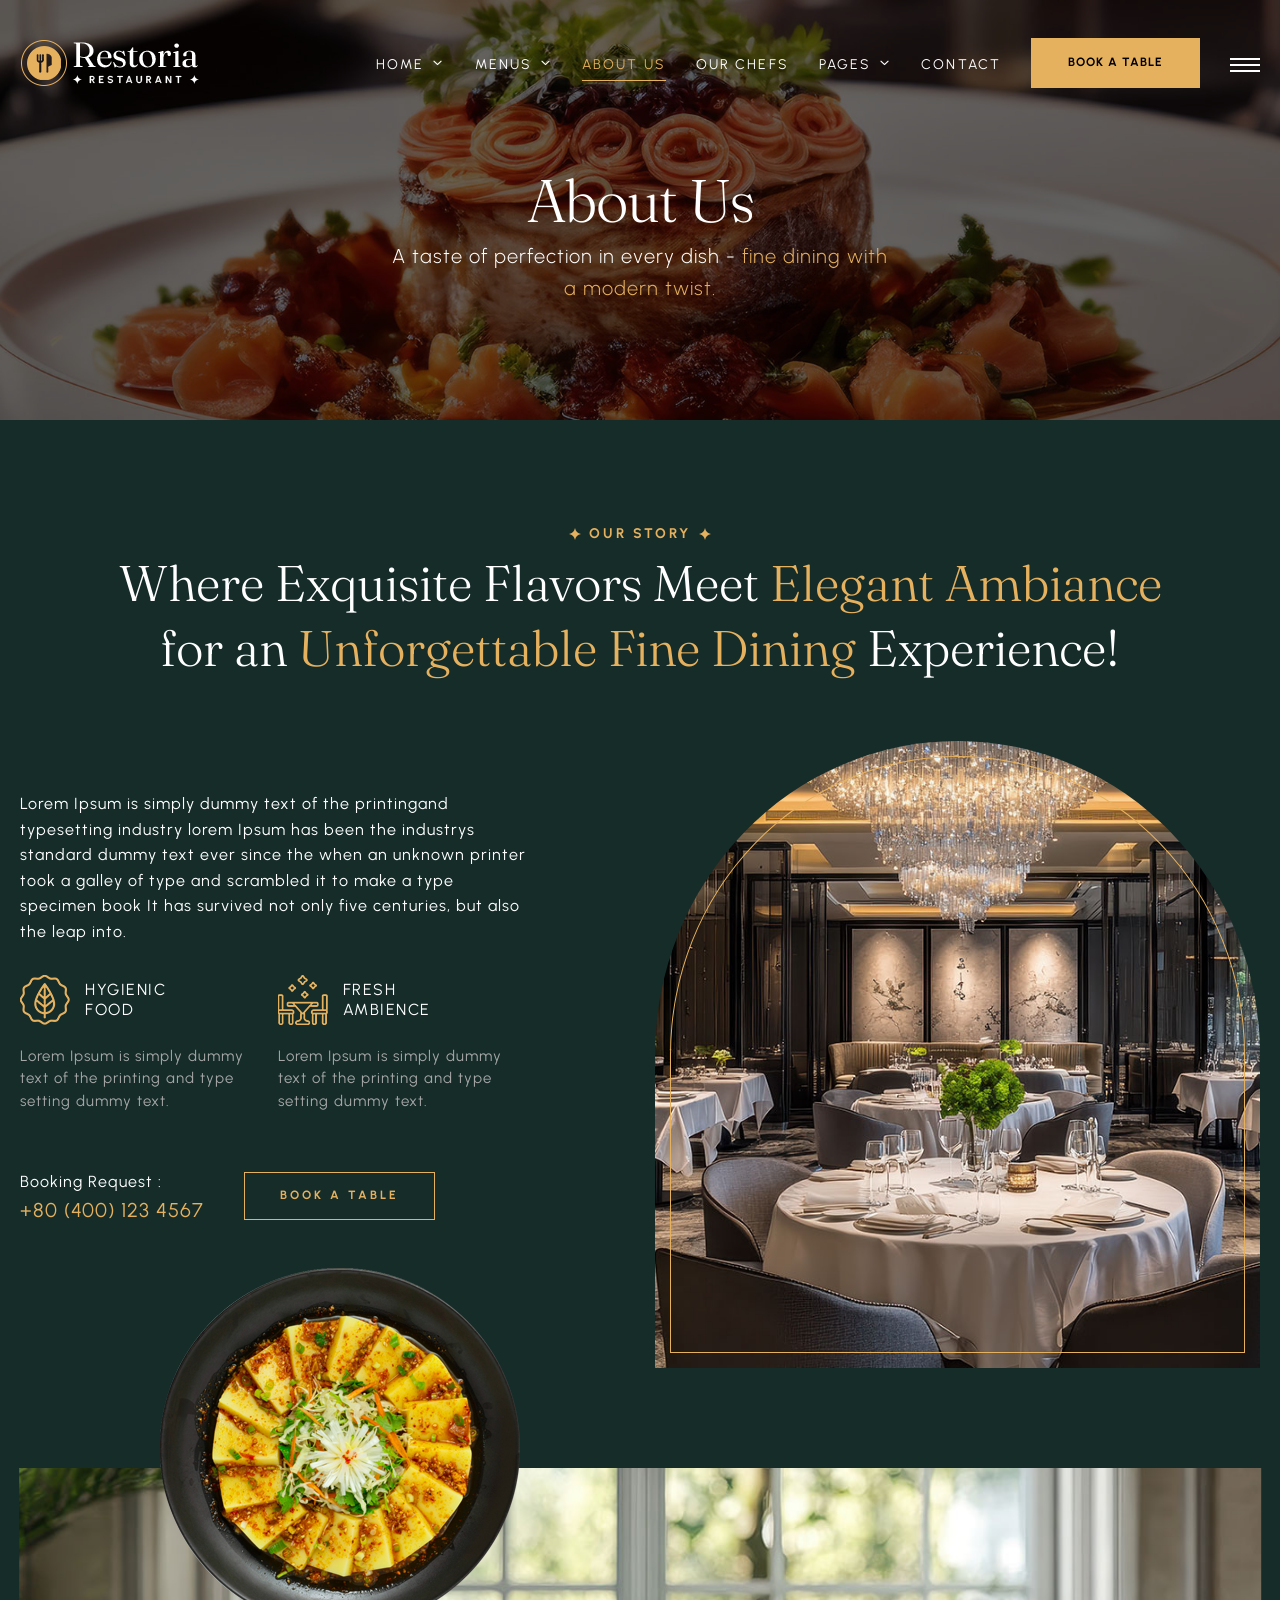
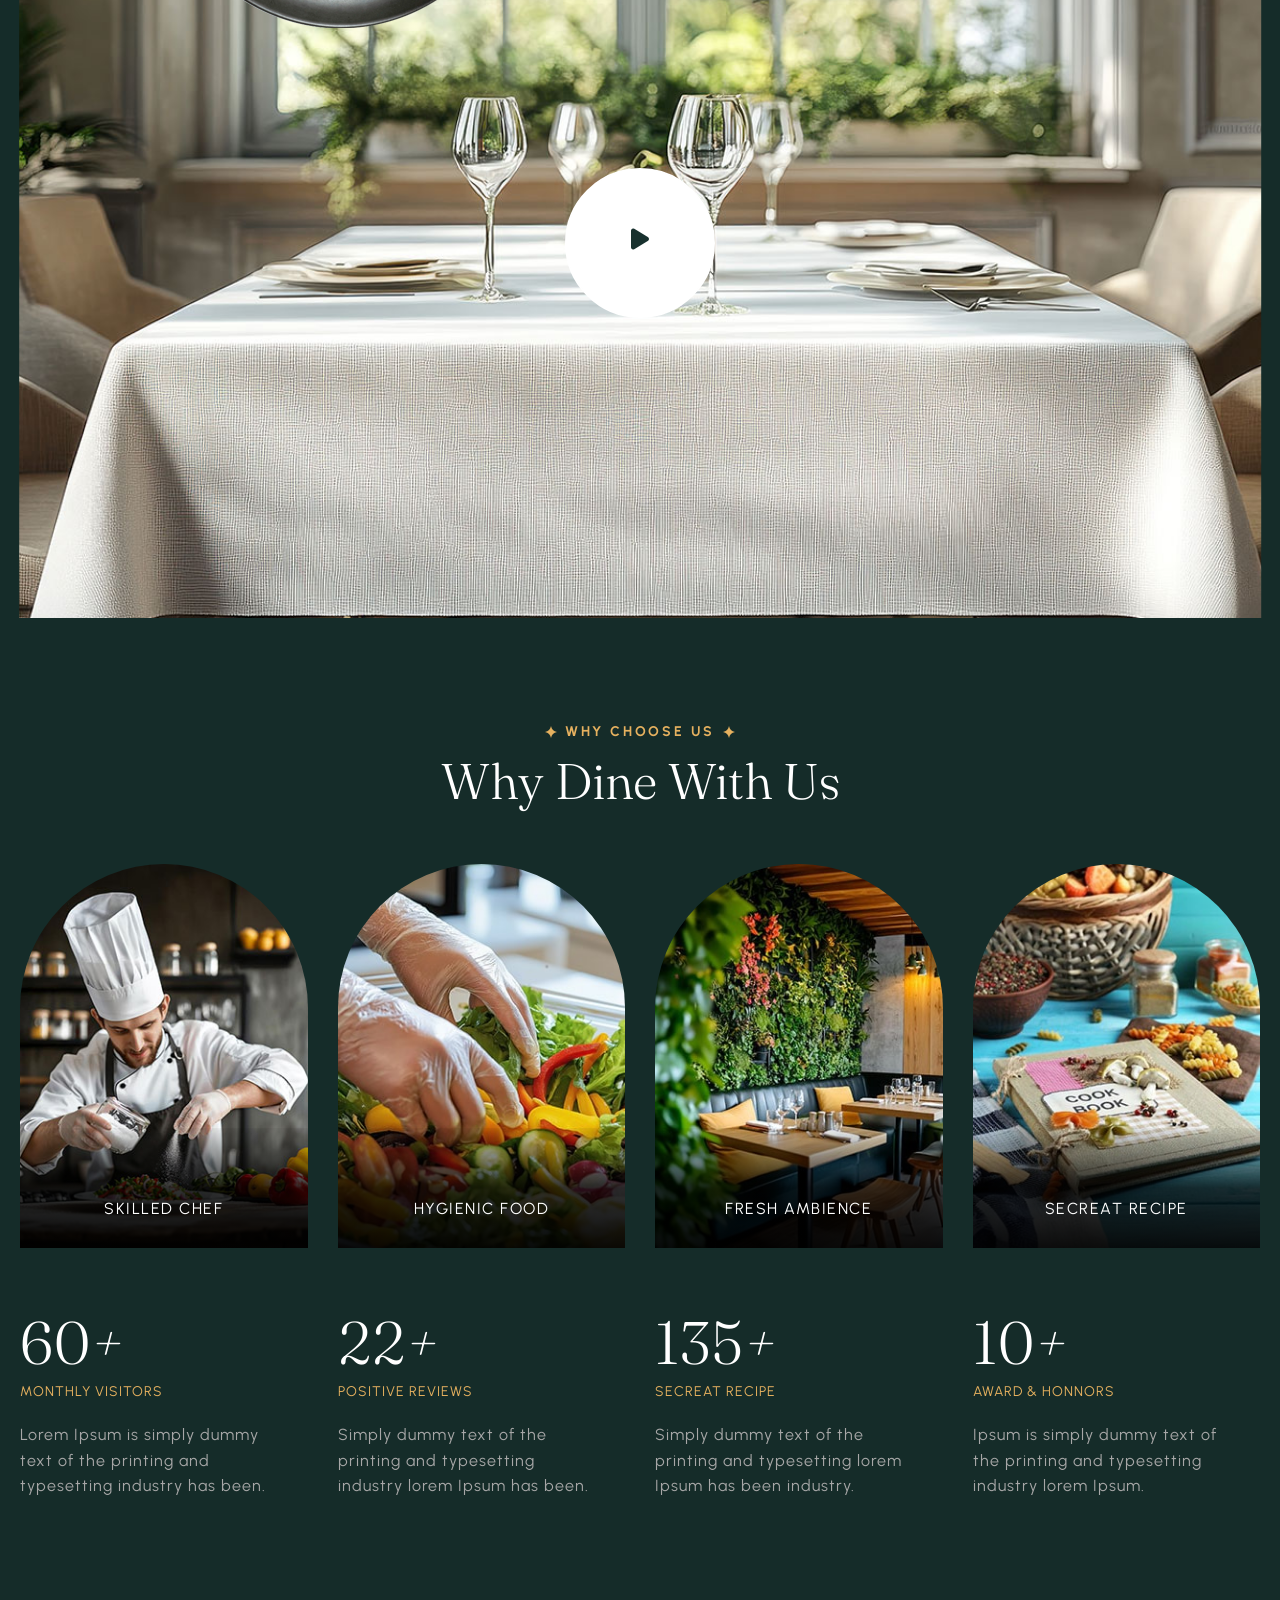
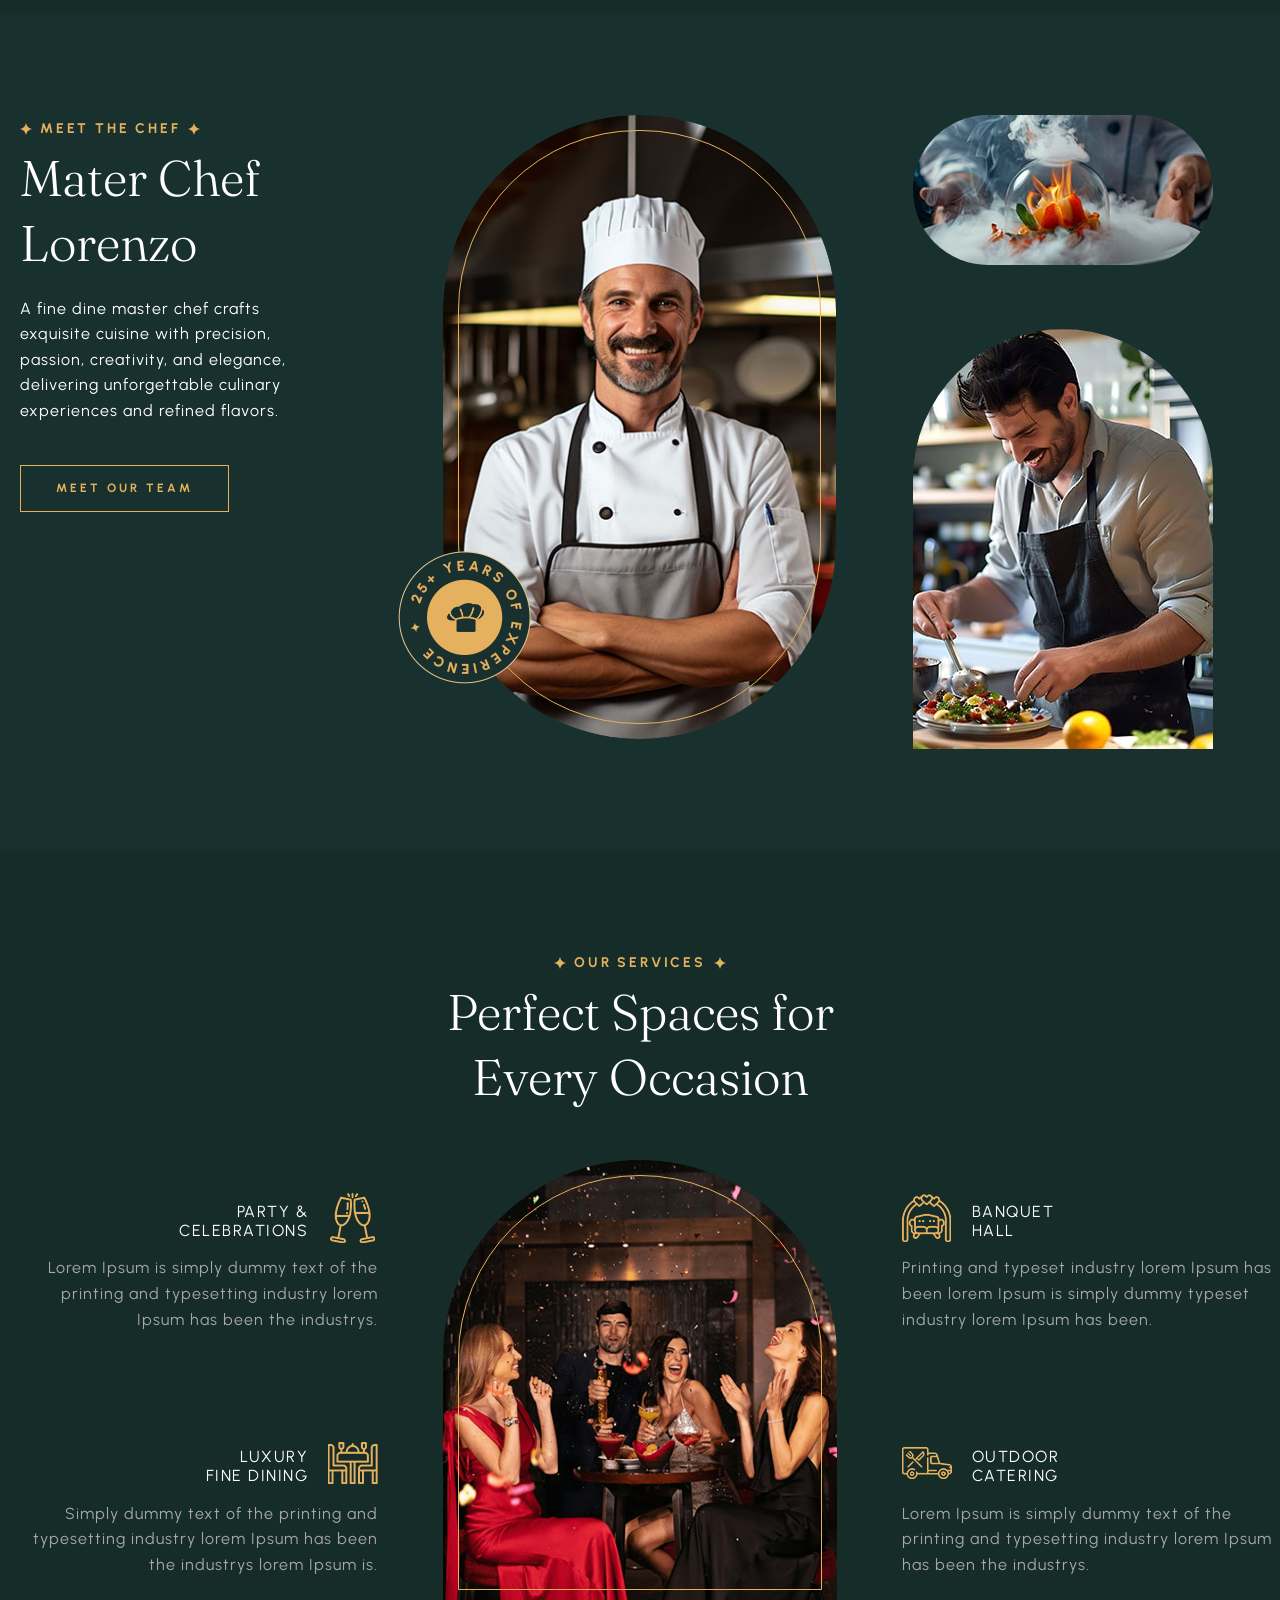
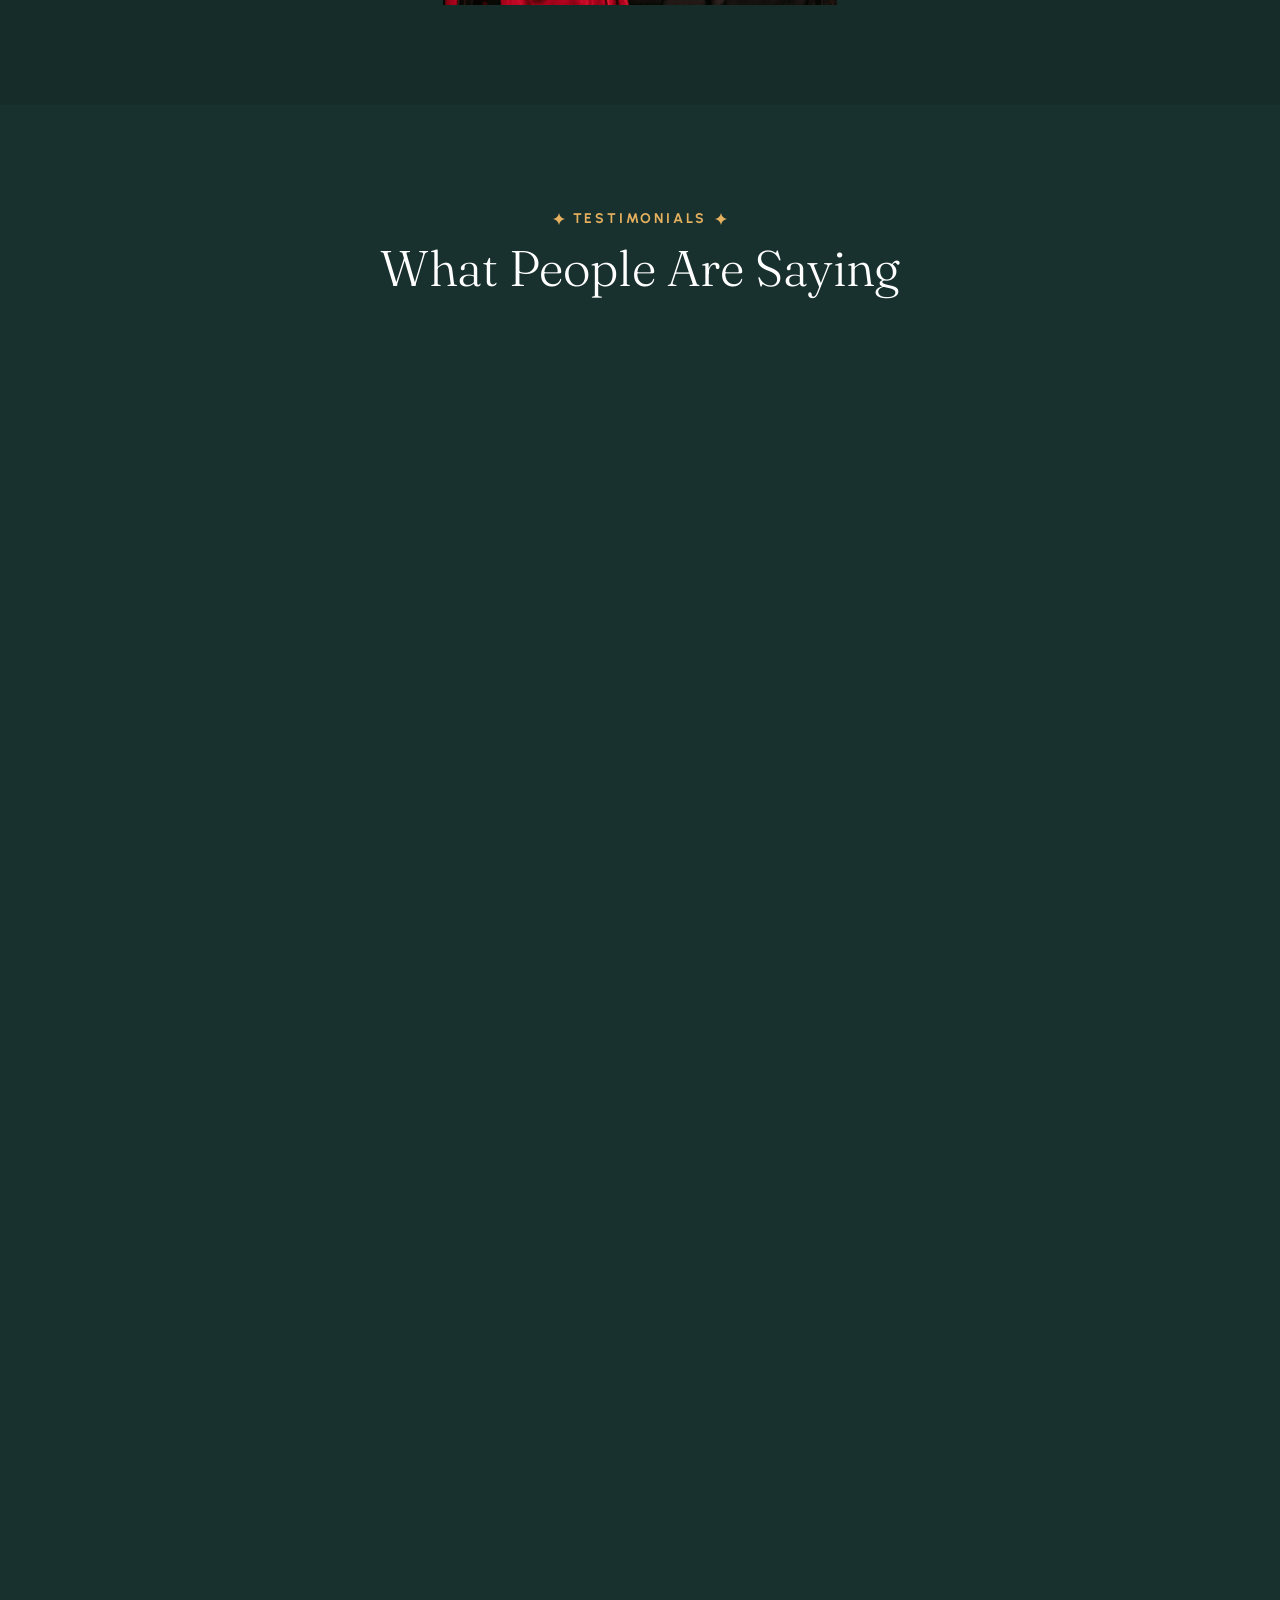
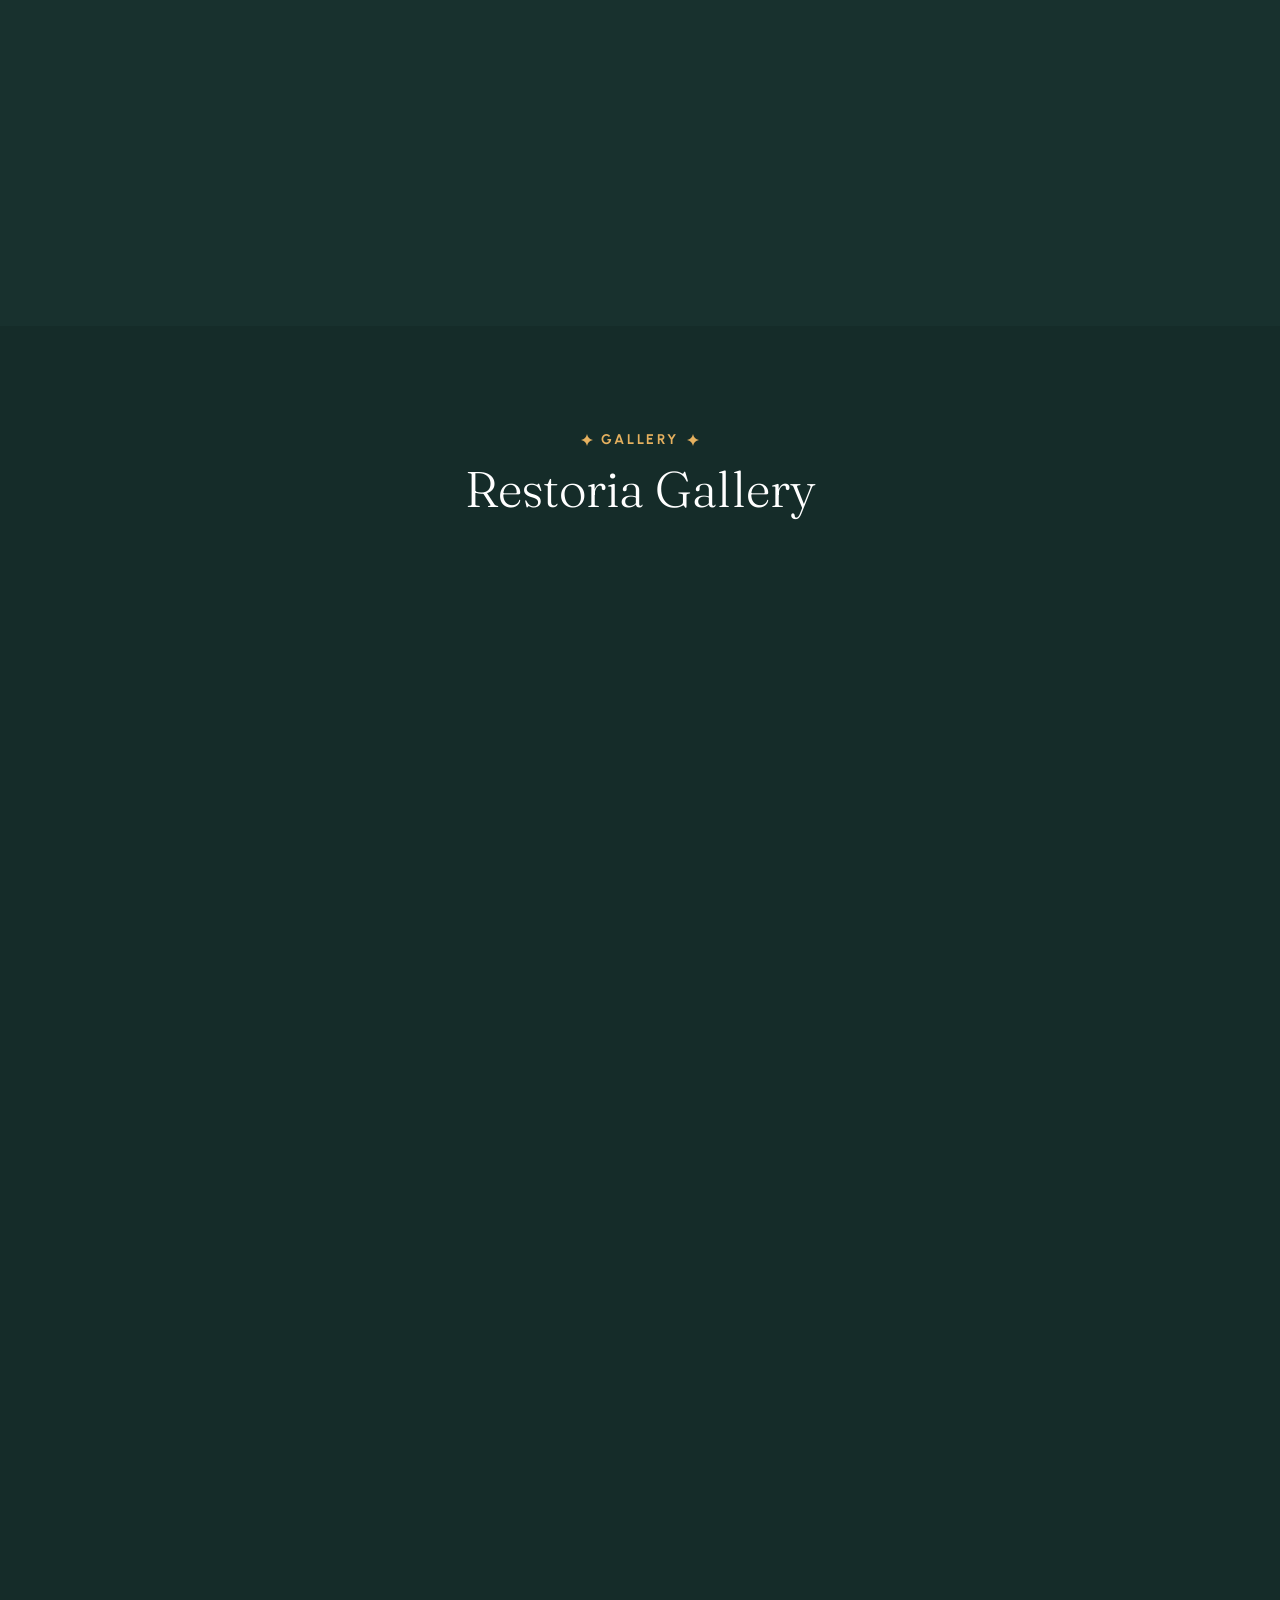
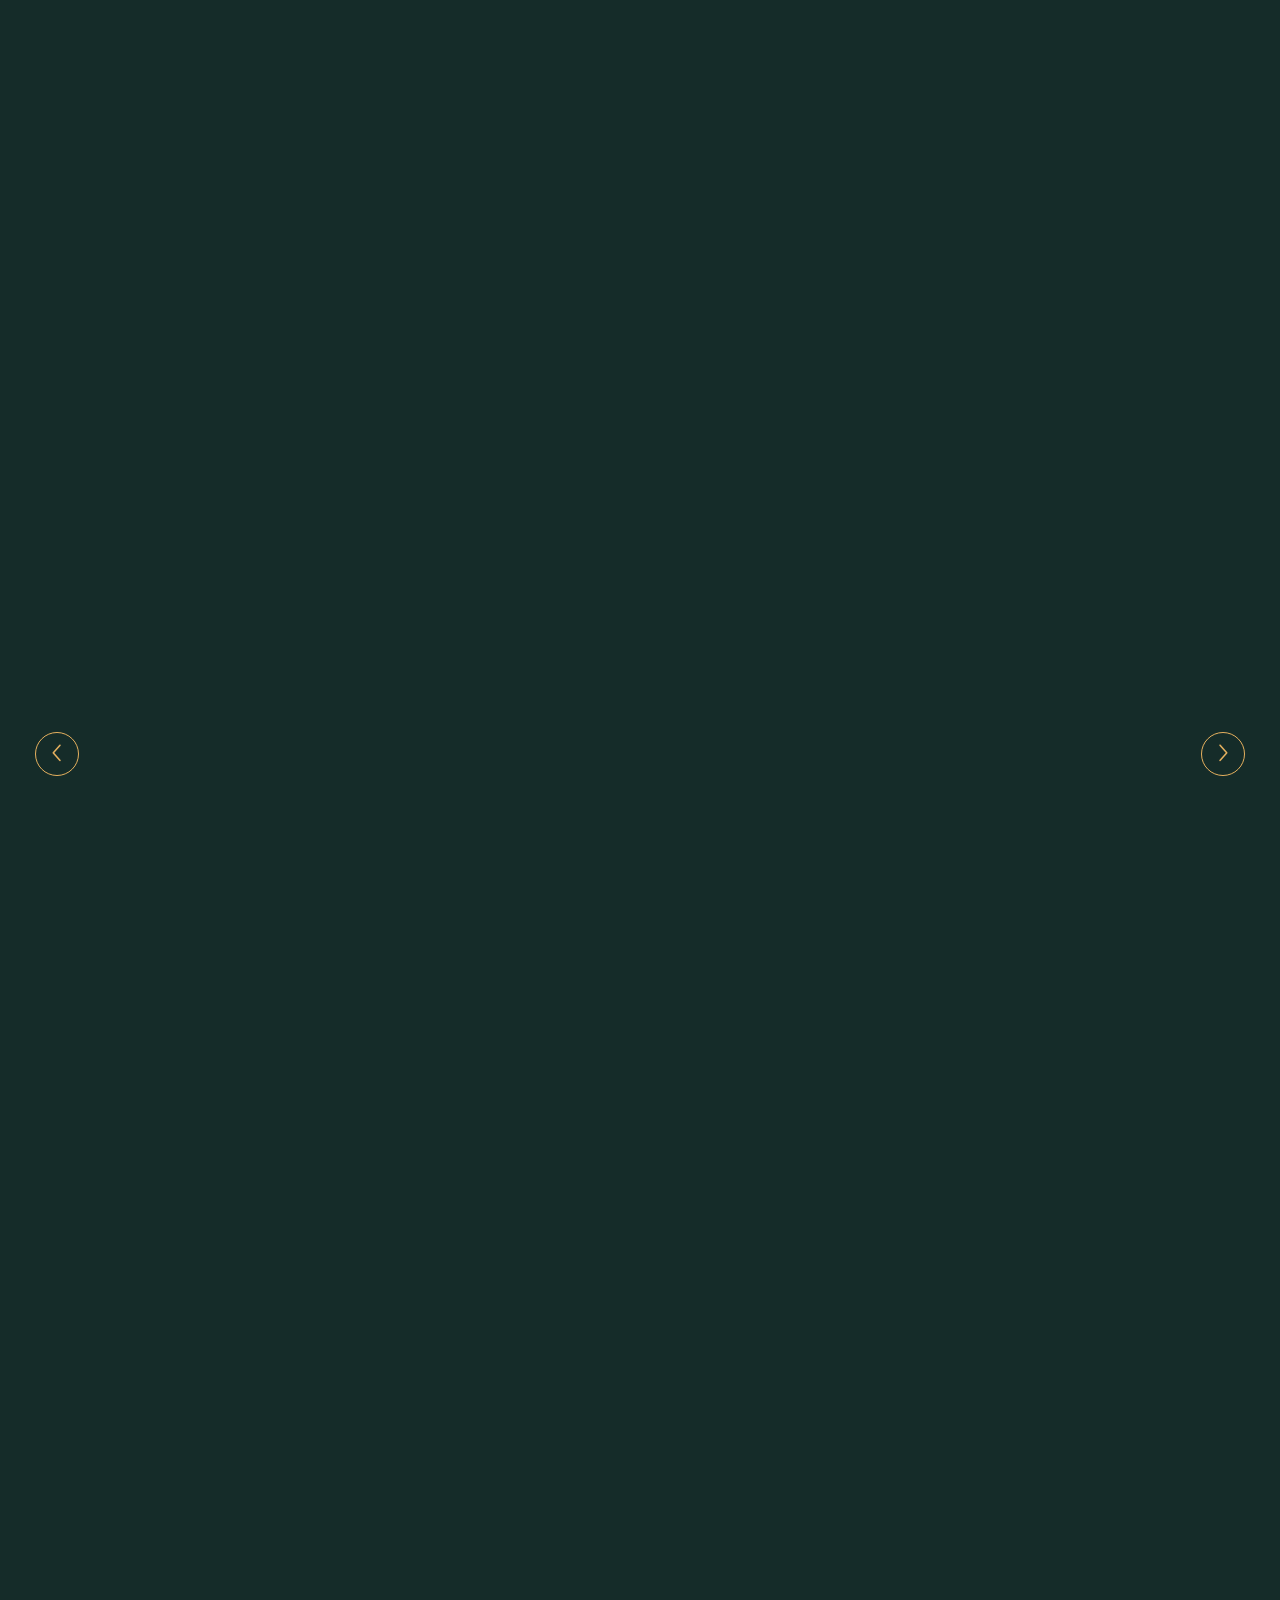
==== about.html @ 0bd716d6 "first commit" ====
<!DOCTYPE html>
<html lang="en">

<!-- Mirrored from https://kalanidhithemes.com/live-preview/landing-page/restoria/all-demo/Restoria-2-Standard-Hero/about.html by HTTrack Website Copier/3.x [XR&CO], Fri, 16 Oct 2026 18:44:13 GMT -->
<head>
<meta charset="utf-8">
<title>Restoria - Restaurants HTML Template - About Us</title>
<!-- Stylesheets -->
<link href="css/bootstrap.css" rel="stylesheet">
<link href="css/style.css" rel="stylesheet">
<link rel="shortcut icon" href="images/favicon.png" type="image/x-icon">
<link rel="icon" href="images/favicon.png" type="image/x-icon">
<!-- Responsive -->
<meta http-equiv="X-UA-Compatible" content="IE=edge">
<meta name="viewport" content="width=device-width, initial-scale=1.0, maximum-scale=1.0, user-scalable=0">
<link href="css/responsive.css" rel="stylesheet">
 

</head>

<body>
  <div class="page-wrapper"> 
  
    <!-- Preloader -->
    <div class="loader-wrap">
        <div class="preloader">
            <div class="preloader-close">x</div>
            <div id="handle-preloader" class="handle-preloader">
                <div class="animation-preloader">
                    <div class="spinner"></div>
                    <div class="txt-loading">
                        <span data-text-preloader="R" class="letters-loading">
                            R
                        </span>
                        <span data-text-preloader="E" class="letters-loading">
                            E
                        </span>
                        <span data-text-preloader="S" class="letters-loading">
                            S
                        </span>
                        <span data-text-preloader="T" class="letters-loading">
                            T
                        </span>
                        <span data-text-preloader="O" class="letters-loading">
                            O
                        </span>
                        <span data-text-preloader="R" class="letters-loading">
                            R
                        </span>
                        <span data-text-preloader="I" class="letters-loading">
                            I
                        </span>
                        <span data-text-preloader="A" class="letters-loading">
                            A
                        </span>
                    </div>
                </div>  
            </div>
        </div>
    </div>
    <!-- Preloader End -->

    <!-- Main Header-->
    <header class="main-header">
        <div class="header-top">
            <div class="auto-container">
                <div class="inner clearfix">
                    <div class="top-left clearfix">
                        <ul class="top-info clearfix">
                            <li><i class="icon far fa-map-marker-alt"></i> Restoria, Arrondissement, Paris 9578</li>
                            <li><i class="icon far fa-clock"></i> Daily : 8.00 am to 10.00 pm</li>
                        </ul>
                    </div>
                    <div class="top-right clearfix">
                        <ul class="top-info clearfix">
                            <li><a href="tel:+11234567890"><i class="icon far fa-phone"></i> +1 123 456 7890</a></li>
                            <li><a href="mailto:booking@restaurant.com"><i class="icon far fa-envelope"></i> booking@restaurant.com</a></li>
                        </ul>
                    </div>
                </div>
            </div>
        </div>
        <!-- Header Upper -->
        <div class="header-upper">        
            <div class="auto-container">
                <!-- Main Box -->
                <div class="main-box clearfix">
                    <!--Logo-->
                    <div class="logo-box">
                         <div class="logo"><a href="index.html" title="Restoria - Restaurants HTML Template"><img src="images/logo.png" alt="image" title="Restoria - Restaurants HTML Template"></a></div>
                    </div>

                    <div class="nav-box clearfix">
                        <!--Nav Outer-->
                        <div class="nav-outer clearfix">         
                            <nav class="main-menu">
                                <ul class="navigation clearfix">
                                    <li class="dropdown"><a href="#">Home</a>
                                        <ul>
                                            <li><a href="https://kalanidhithemes.com/live-preview/landing-page/restoria/all-demo/Restoria-1-Minimal-Hero/index.html">Home 1 - Minimal Hero</a></li>
                                            <li><a href="index.html">Home 2 - Standard Hero</a></li>
                                            <li><a href="https://kalanidhithemes.com/live-preview/landing-page/restoria/all-demo/Restoria-3-Video-Hero/index.html">Home 3 - Video Hero</a></li>
                                            <li><a href="https://kalanidhithemes.com/live-preview/landing-page/restoria/all-demo/Restoria-4-Category-Hero/index.html">Home 4 - Category Hero</a></li>
                                            <li><a href="https://kalanidhithemes.com/live-preview/landing-page/restoria/all-demo/Restoria-5-Rollingimages-Hero-Center-Header/index.html">Home 5 - Rolling Images</a></li>
                                        </ul>
                                    </li>
                                    <li class="dropdown has-mega-menu"><a href="menu-list-1.html">Menus</a>
                                        <ul>
                                            <li>
                                                <div class="mega-menu">
                                                    <div class="menu-inner">
                                                        <div class="auto-container">
                                                            <div class="row clearfix">
                                                                <div class="menu-block col-lg-3 col-md-6 col-sm-6">
                                                                    <div class="image"><a href="menu-list-1.html"><img src="images/resource/menu-1-thumb.jpg" alt="image"></a></div>
                                                                    <div class="title"><a href="menu-list-1.html">Menu list 1</a></div>
                                                                </div>
                                                                <div class="menu-block col-lg-3 col-md-6 col-sm-6">
                                                                    <div class="image"><a href="menu-list-2.html"><img src="images/resource/menu-2-thumb.jpg" alt="image"></a></div>
                                                                    <div class="title"><a href="menu-list-2.html">Menu list 2</a></div>
                                                                </div>
                                                                <div class="menu-block col-lg-3 col-md-6 col-sm-6">
                                                                    <div class="image"><a href="menu-list-3.html"><img src="images/resource/menu-3-thumb.jpg" alt="image"></a></div>
                                                                    <div class="title"><a href="menu-list-3.html">Menu list 3</a></div>
                                                                </div>
                                                                <div class="menu-block col-lg-3 col-md-6 col-sm-6">
                                                                    <div class="image"><a href="menu-list-4.html"><img src="images/resource/menu-4-thumb.jpg" alt="image"></a></div>
                                                                    <div class="title"><a href="menu-list-4.html">Menu list 4</a></div>
                                                                </div>
                                                            </div>
                                                        </div>
                                                    </div>
                                                </div>
                                            </li>
                                        </ul>
                                    </li>
                                    <li class="current"><a href="about.html">About Us</a></li>
                                    <li><a href="our-chef.html">Our chefs</a></li>
                                    <li class="dropdown"><a href="#">Pages</a>
                                        <ul>
                                            <li><a href="gallery-masonry.html">Photo Gallery</a></li>
                                            <li><a href="book-table.html">Reservation 1</a></li>
                                            <li><a href="book-table-option2.html">Reservation 2</a></li>
                                            <li><a href="testimonial.html">Testimonial</a></li>
                                            <li><a href="blog-list.html">Blog List</a></li>
                                            <li><a href="blog-single-post.html">Blog Single Post</a></li>
                                            <li><a href="#">Dropdown Menu 1</a></li>
                                            <li><a href="#">Dropdown Lorem 2</a></li>
                                            <li class="dropdown"><a href="#">Dropdown Menu 3</a>
                                                <ul>
                                                    <li><a href="#">Dropdown Menu level 2</a></li>
                                                    <li><a href="#">Dropdown Menu level 2</a></li>
                                                    <li><a href="#">Dropdown Menu Level 2</a></li>
                                                </ul>
                                            </li>
                                            
                                        </ul>
                                    </li>
                                    <li><a href="contact-us.html">Contact</a></li>
                                </ul>
                            </nav>
                            <!-- Main Menu End-->
                        </div>
                        <!--Nav Outer End-->

                        <div class="links-box clearfix">
                            <div class="link link-btn">
                                <a href="book-table.html" class="theme-btn btn-style-one clearfix">
                                    <span class="btn-wrap">
                                        <span class="text-one">Book a table</span>
                                        <span class="text-two">Book a table</span>
                                    </span>
                                </a>
                            </div>
                            <div class="link info-toggler">
                                <button class="info-btn">
                                    <span class="hamburger">
                                        <span class="top-bun"></span>
                                        <span class="meat"></span>
                                        <span class="bottom-bun"></span>
                                    </span>
                                </button>
                            </div>
                        </div>

                        <!-- Hidden Nav Toggler -->
                        <div class="nav-toggler">
                            <button class="hidden-bar-opener">
                                <span class="hamburger">
                                    <span class="top-bun"></span>
                                    <span class="meat"></span>
                                    <span class="bottom-bun"></span>
                                </span>
                            </button>
                        </div>

                    </div>

                </div>
            </div>
        </div>
    </header>
    <!--End Main Header -->

    
    <!--Menu Backdrop-->
    <div class="menu-backdrop"></div>

    <!-- Hidden Navigation Bar -->
    <section class="hidden-bar">
        <!-- Hidden Bar Wrapper -->
        <div class="inner-box">
            <div class="cross-icon hidden-bar-closer"><span class="far fa-close"></span></div>
            <div class="logo-box"><a href="index.html" title="Restoria - Restaurants HTML Template"><img src="images/resource/sidebar-logo.png" alt="image" title="Restoria - Restaurants HTML Template"></a></div>
            
            <!-- .Side-menu -->
            <div class="side-menu">
                 <ul class="navigation clearfix">
                    <li class="dropdown"><a href="#">Home</a>
                        <ul>
                            <li><a href="https://kalanidhithemes.com/live-preview/landing-page/restoria/all-demo/Restoria-1-Minimal-Hero/index.html">Home 1 - Minimal Hero</a></li>
                            <li><a href="index.html">Home 2 - Standard Hero</a></li>
                            <li><a href="https://kalanidhithemes.com/live-preview/landing-page/restoria/all-demo/Restoria-3-Video-Hero/index.html">Home 3 - Video Hero</a></li>
                            <li><a href="https://kalanidhithemes.com/live-preview/landing-page/restoria/all-demo/Restoria-4-Category-Hero/index.html">Home 4 - Category Hero</a></li>
                            <li><a href="https://kalanidhithemes.com/live-preview/landing-page/restoria/all-demo/Restoria-5-Rollingimages-Hero-Center-Header/index.html">Home 5 - Rolling Images</a></li>
                        </ul>
                    </li>
                    <li class="dropdown"><a href="menu-list-1.html">Menus</a>
                        <ul>
                            <li><a href="menu-list-1.html">Menu List 1</a></li>
                            <li><a href="menu-list-2.html">Menu List 2</a></li>
                            <li><a href="menu-list-3.html">Menu List 3</a></li>
                            <li><a href="menu-list-4.html">Menu List 4</a></li>
                        </ul>
                    </li>
                    <li class="current"><a href="about.html">About Us</a></li>
                    <li><a href="our-chef.html">Our chefs</a></li>
                    <li class="dropdown"><a href="#">Pages</a>
                        <ul>
                            <li><a href="gallery-masonry.html">Photo Gallery</a></li>
                            <li><a href="book-table.html">Reservation 1</a></li>
                            <li><a href="book-table-option2.html">Reservation 2</a></li>
                            <li><a href="testimonial.html">Testimonial</a></li>
                            <li><a href="blog-list.html">Blog List</a></li>
                            <li><a href="blog-single-post.html">Blog Single Post</a></li>
                            <li><a href="#">Dropdown Menu 1</a></li>
                            <li><a href="#">Dropdown Lorem 2</a></li>
                            <li class="dropdown"><a href="#">Dropdown Menu 3</a>
                                <ul>
                                    <li><a href="#">Dropdown Menu level 2</a></li>
                                    <li><a href="#">Dropdown Menu level 2</a></li>
                                    <li><a href="#">Dropdown Menu Level 2</a></li>
                                </ul>
                            </li>
                        </ul>
                    </li>
                    <li><a href="contact-us.html">Contact</a></li>
                </ul>
            </div><!-- /.Side-menu -->
        
        </div><!-- / Hidden Bar Wrapper -->
    </section>
    <!-- / Hidden Bar -->

    <!--Info Back Drop-->
    <div class="info-back-drop"></div>
    
    <!-- Hidden Bar -->
    <section class="info-bar">
        <div class="inner-box">
            <div class="cross-icon"><span class="far fa-close"></span></div>
            <div class="image-box"><img src="images/resource/sidebar-image.jpg" alt="image" title=""></div>
            <div class="logo-box"><a href="index.html" title="Restoria - Restaurants HTML Template"><img src="images/resource/sidebar-logo.png" alt="image" title="Restoria - Restaurants HTML Template"></a></div>

            <h5>Visit Us</h5>
            <ul class="info">
                <li>Restoria, Arrondissement, <br> Paris 9578</li>
                <li> <span class="ib-ttl"> Lunch Time </span>- 10.00 am – 3:30 pm </li>
                <li><span class="ib-ttl"> Dinner Time</span> - 08.00 pm – 10:30 pm</li>
                <li><a href="mailto:booking@domainame.com">booking@domainame.com</a></li>
            </ul>
            <div class="booking-info">
                <div class="bk-no"><a href="tel:+88-123-123456">Booking: +88-123-123456</a></div>
            </div>
        </div>
    </section>
    <!--End Hidden Bar -->

    <!-- Inner Banner Section -->
    <section class="inner-banner">
        <div class="image-layer" style="background-image: url(images/background/banner-image-1.jpg);"></div>
        <div class="auto-container">
            <div class="inner">
                <h1>About Us</h1>
                <div class="sub_text"> <p> A taste of perfection in every dish - <span class="primary-color"> fine dining with a modern twist.</span></p> </div>
            </div>
        </div>
    </section>
    <!--End Banner Section -->


    <!--Story Section-->
    <section class="story-section section-kt">
        <div class="auto-container">
            <div class="title-box centered">
                <div class="subtitle"><span>our story</span></div>

                <h2>Where Exquisite Flavors Meet <span class="theme_color">Elegant Ambiance</span> for an <span class="theme_color">Unforgettable Fine Dining </span> Experience!</h2>
            </div>
            <div class="row clearfix">
                <!--Col-->
                <div class="text-col col-xl-6 col-lg-6 col-md-12 col-sm-12">
                    <div class="inner wow fadeInLeft" data-wow-duration="1500ms" data-wow-delay="0ms">

                        <div class="text"> Lorem Ipsum is simply dummy text of the printingand typesetting industry lorem Ipsum has been the industrys standard dummy text ever since the when an unknown printer took a galley of type and scrambled it to make a type specimen book It has survived not only five centuries, but also the leap into.</div>

                        <div class="feature-info">

                            <div class="feature-info-box">
                                <div class="feature-title">
                                    <img src="images/resource/hygienic.png" alt="image">
                                    <h6>Hygienic <br> Food </h6>
                                </div>
                                <div class="infotext"> Lorem Ipsum is simply dummy text of the printing and type setting dummy text.</div>
                            </div>

                            <div class="feature-info-box">
                                <div class="feature-title">
                                    <img src="images/resource/ambiance.png" alt="image">
                                    <h6>fresh <br> Ambience </h6>
                                </div>
                                <div class="infotext"> Lorem Ipsum is simply dummy text of the printing and type setting dummy text.</div>
                            </div>

                        </div>

                        <div class="booking-info">
                            <div class="bk-title">Booking Request : <br>
                            <a class="bk-no" href="tel:+80-400-123456">+80 (400) 123 4567</a></div>
                            
                            <div class="link-box">
                                <a href="about.html" class="theme-btn btn-style-two clearfix">
                                    <span class="btn-wrap">
                                        <span class="text-one">book a table</span>
                                        <span class="text-two">book a table</span>
                                    </span>
                                </a>
                            </div>
                            
                        </div>
                    </div>
                </div>
                <!--Col-->
                <div class="image-col col-xl-6 col-lg-6 col-md-12 col-sm-12">
                    <div class="inner wow fadeInRight" data-wow-duration="1500ms" data-wow-delay="0ms">
                        <div class="images parallax-scene-1">
                            <div class="image" data-depth="0.15"><img src="images/resource/image-1.jpg" alt="image"></div>
                        </div>
                    </div>
                </div>

            </div>
        </div>
    </section>


    <!--Intro Section-->
    <section class="intro-section ">
        <div class="intro-anim-image"><img src="images/resource/abt_dish.png" alt="image"></div>
        <div class="image-layer" style="background-image: url(images/background/video_bg.jpg);"></div>
        <div class="auto-container">
            <div class="content-box">
                <div class="play-btn"><a href="https://www.youtube.com/watch?v=dZ9O_l1dIzs" class="lightbox-image theme-btn"><span class="icon fa-sharp-duotone fa-solid fa-play"><i class="ripple"></i></span></a></div>
            </div>
        </div>
    </section>

    <!--Why Us Section-->
    <section class="why-us-two section-kt">
        <div class="auto-container">
            <div class="title-box centered">
                <div class="subtitle"><span>why choose us</span></div>
                <h2>Why Dine With Us</h2>
            </div>
            <div class="row clearfix">
                <!--Block-->
                <div class="why-block-two col-xl-3 col-lg-3 col-md-6 col-sm-6 col-xs-12">
                    <div class="inner-box wow fadeInUp" data-wow-duration="1500ms" data-wow-delay="0ms">
                        <div class="image-box"><img src="images/resource/why1.jpg" alt=""></div>
                        <div class="over-box">
                            <h6>skilled chef</h6>
                        </div>
                    </div>
                </div>

                <!--Block-->
                <div class="why-block-two col-xl-3 col-lg-3 col-md-6 col-sm-6 col-xs-12">
                    <div class="inner-box wow fadeInUp" data-wow-duration="1500ms" data-wow-delay="300ms">
                        <div class="image-box"><img src="images/resource/why2.jpg" alt=""></div>
                        <div class="over-box">
                            <h6>hygienic food</h6>
                        </div>
                    </div>
                </div>

                <!--Block-->
                <div class="why-block-two col-xl-3 col-lg-3 col-md-6 col-sm-6 col-xs-12">
                    <div class="inner-box wow fadeInUp" data-wow-duration="1500ms" data-wow-delay="600ms">
                        <div class="image-box"><img src="images/resource/why3.jpg" alt=""></div>
                        <div class="over-box">
                            <h6>Fresh ambience</h6>
                        </div>
                    </div>
                </div>

                <!--Block-->
                <div class="why-block-two col-xl-3 col-lg-3 col-md-6 col-sm-6 col-xs-12">
                    <div class="inner-box wow fadeInUp" data-wow-duration="1500ms" data-wow-delay="900ms">
                        <div class="image-box"><img src="images/resource/why4.jpg" alt=""></div>
                        <div class="over-box">
                            <h6>secreat recipe</h6>
                        </div>
                    </div>
                </div>

            </div>

            <div class="fact-counter">
                <div class="row clearfix">
                    <div class="fact-block col-lg-3 col-md-6 col-sm-6 col-xs-12">
                        <div class="inner clearfix">
                            <div class="fact-count"><div class="count-box"><span class="count-text" data-stop="60" data-speed="2000">0</span><i>+</i></div></div>
                            <div class="fact-title">monthly visitors</div>
                            <p> Lorem Ipsum is simply dummy text of the printing and typesetting industry has been. </p>
                        </div>
                    </div>
                    <div class="fact-block col-lg-3 col-md-6 col-sm-6 col-xs-12">
                        <div class="inner clearfix">
                            <div class="fact-count"><div class="count-box"><span class="count-text" data-stop="22" data-speed="1500">0</span><i>+</i></div></div>
                            <div class="fact-title">positive reviews</div>
                            <p> Simply dummy text of the printing and typesetting industry lorem Ipsum has been. </p>
                        </div>
                    </div>
                    <div class="fact-block col-lg-3 col-md-6 col-sm-6 col-xs-12">
                        <div class="inner clearfix">
                            <div class="fact-count"><div class="count-box"><span class="count-text" data-stop="135" data-speed="1000">0</span><i>+</i></div></div>
                            <div class="fact-title">secreat recipe</div>
                            <p> Simply dummy text of the printing and typesetting lorem Ipsum has been industry. </p>
                        </div>
                    </div>
                    <div class="fact-block col-lg-3 col-md-6 col-sm-6 col-xs-12">
                        <div class="inner clearfix">
                            <div class="fact-count"><div class="count-box"><span class="count-text" data-stop="10" data-speed="1000">0</span><i>+</i></div></div>
                            <div class="fact-title">award & honnors</div>
                            <p> Ipsum is simply dummy text of the printing and typesetting industry lorem Ipsum. </p>
                        </div>
                    </div>
                </div>
            </div>
        </div>
    </section>

    <!--chef Section 1-->
    <section class="chef-section-1 section-kt">
        <div class="auto-container">

            <div class="row clearfix">
                <!--Block-->
                <div class="col-xl-4 col-lg-4 col-md-6 col-sm-12">
                    <div class="title-box">
                        <div class="subtitle"><span>meet the chef</span></div>
                        <h2>Mater Chef Lorenzo</h2>
                        <p> A fine dine master chef crafts exquisite cuisine with precision, passion, creativity, and elegance, delivering unforgettable culinary experiences and refined flavors.</p>
                        <div class="link-box">
                            <a href="about.html" class="theme-btn btn-style-two clearfix">
                                <span class="btn-wrap">
                                    <span class="text-one">meet our team</span>
                                    <span class="text-two">meet our team</span>
                                </span>
                            </a>
                        </div>
                    </div>
                </div>

                <!--Block-->
                <div class="col-xl-4 col-lg-4 col-md-6 col-sm-12 ">
                    <div class="chef-image image1 parallax-scene-2 " >
                        <img data-depth="0.15" src="images/resource/mainchef1.jpg" alt="image">
                    </div>
                    <div class="round-stamp">
                        <img data-depth="0.50" class="stamp_icon" src="images/resource/chefcap.png" alt="image">
                    </div>
                </div>

                <!--Block-->
                <div class="col-xl-4 col-lg-4 col-md-6 col-sm-12">
                    <div class="chef-image image2 parallax-scene-3">
                        <img data-depth="0.50" src="images/resource/mainchef2.jpg" alt="image">
                    </div>
                    <div class="chef-image image3 parallax-scene-4">
                        <img data-depth="0.50" src="images/resource/mainchef3.jpg" alt="image">
                    </div>
                </div>


            </div>

        </div>
    </section>

    <!--Services Section-->
    <section class="services-section section-kt">
        <div class="auto-container">
            <div class="title-box centered">
                <div class="subtitle"><span>our services</span></div>
                <h2>Perfect Spaces for <br> Every Occasion</h2>
            </div>
            <div class="row clearfix">
                <div class="s-col col-lg-4 col-md-6 col-sm-12">
                    <div class="inner wow fadeInLeft" data-wow-duration="1500ms" data-wow-delay="0ms">
                        <div class="s-block alternate">
                            <div class="inner">
                                <div class="icon-box"><img src="images/resource/s-icon-1.png" alt="image" title=""></div>
                                <h6>party & <br> celebrations</h6>
                                <div class="text">Lorem Ipsum is simply dummy text of the printing and typesetting industry lorem Ipsum has been the industrys.</div>
                            </div>
                        </div>
                        <div class="s-block alternate">
                            <div class="inner">
                                <div class="icon-box"><img src="images/resource/s-icon-2.png" alt="image" title=""></div>
                                <h6>luxury <br> Fine Dining</h6>
                                <div class="text">Simply dummy text of the printing and typesetting industry lorem Ipsum has been the industrys lorem Ipsum is.</div>
                            </div>
                        </div>
                    </div>
                </div>
                <div class="s-col last col-lg-4 col-md-6 col-sm-12">
                    <div class="inner wow fadeInRight" data-wow-duration="1500ms" data-wow-delay="0ms">
                        <div class="s-block ">
                            <div class="inner">
                                <div class="icon-box"><img src="images/resource/s-icon-3.png" alt="image" title=""></div>
                                <h6>banquet <br> hall</h6>
                                <div class="text">Printing and typeset industry lorem Ipsum has been lorem Ipsum is simply dummy typeset industry lorem Ipsum has been.</div>
                            </div>
                        </div>
                        <div class="s-block ">
                            <div class="inner">
                                <div class="icon-box"><img src="images/resource/s-icon-4.png" alt="image" title=""></div>
                                <h6>outdoor <br> catering</h6>
                                <div class="text">Lorem Ipsum is simply dummy text of the printing and typesetting industry lorem Ipsum has been the industrys.</div>
                            </div>
                        </div>
                    </div>
                </div>
                <div class="image-col col-lg-4 col-md-12 col-sm-12">
                    <div class="inner wow fadeInUp" data-wow-duration="1500ms" data-wow-delay="0ms">
                        <div class="image-box"><img src="images/resource/service-image.png" alt="image" title=""></div>
                    </div>
                </div>
            </div>
        </div>
    </section>

    <!--Testimonials Section-->
    <section class="testimonials-two section-kt">
        <div class="auto-container">
            
            <div class="title-box centered">
                <div class="subtitle"><span>testimonials</span></div>
                <h2>What People Are Saying</h2>
            </div>
            <div class="carousel-box">
                <div class="testimonial-slider owl-theme owl-carousel">
                    <!--Slide Item-->
                    <div class="testi-block">
                        <div class="inner-box">
                            <div class="rating"><span class="fa fa-star"></span><span class="fa fa-star"></span><span class="fa fa-star"></span><span class="fa fa-star"></span><span class="fa fa-star"></span></div>
                            <div class="text">A perfect blend of mouthwatering dishes, warm atmosphere, and outstanding service. Every meal feels like a special occasion worth savoring!</div>
                            <div class="auth-info">
                                <div class="image"><img src="images/resource/author-thumb-4.jpg" alt="image"></div>
                                <div class="auth-title">willium joe -<span class="location">New York</span> </div>
                            </div>
                        </div>
                    </div>

                    <!--Slide Item-->
                    <div class="testi-block">
                        <div class="inner-box">
                            <div class="rating"><span class="fa fa-star"></span><span class="fa fa-star"></span><span class="fa fa-star"></span><span class="fa fa-star"></span><span class="fa fa-star"></span></div>
                            <div class="text">Every visit is a flavorful journey! Delicious food, elegant ambiance, and welcoming staff make this restaurant a true dining destination.</div>
                            <div class="auth-info">
                                <div class="image"><img src="images/resource/author-thumb-5.jpg" alt="image"></div>
                                <div class="auth-title">Theresa Tin -<span class="location"> Chicago</span> </div>
                            </div>
                        </div>
                    </div>

                    <!--Slide Item-->
                    <div class="testi-block">
                        <div class="inner-box">
                            <div class="rating"><span class="fa fa-star"></span><span class="fa fa-star"></span><span class="fa fa-star"></span><span class="fa fa-star"></span><span class="fa fa-star"></span></div>
                            <div class="text">From appetizers to desserts, every bite bursts with perfection. A cozy atmosphere and exceptional service make each visit unforgettable.</div>
                            <div class="auth-info">
                                <div class="image"><img src="images/resource/author-thumb-6.jpg" alt="image"></div>
                                <div class="auth-title">Michel Byrd -<span class="location"> New York</span> </div>
                            </div>
                        </div>
                    </div>

                    <!--Slide Item-->
                    <div class="testi-block">
                        <div class="inner-box">
                            <div class="rating"><span class="fa fa-star"></span><span class="fa fa-star"></span><span class="fa fa-star"></span><span class="fa fa-star"></span><span class="fa fa-star"></span></div>
                            <div class="text">The taste of food was really amazing, Wow ! outstanding dinner made by Mater chef John Rute, I never forget this delicious food experience.</div>
                            <div class="auth-info">
                                <div class="image"><img src="images/resource/author-thumb-4.jpg" alt="image"></div>
                                <div class="auth-title">willium joe -<span class="location"> New York</span></div>
                            </div>
                        </div>
                    </div>

                    <!--Slide Item-->
                    <div class="testi-block">
                        <div class="inner-box">
                            <div class="rating"><span class="fa fa-star"></span><span class="fa fa-star"></span><span class="fa fa-star"></span><span class="fa fa-star"></span><span class="fa fa-star"></span></div>
                            <div class="text">Hygienic food & fresh enviroment, everyone had a wonderful delite experience. It was FABULOUS! great experience at The Italian gourmet.</div>
                            <div class="auth-info">
                                <div class="image"><img src="images/resource/author-thumb-5.jpg" alt="image"></div>
                                <div class="auth-title">Theresa Tin -<span class="location"> Chicago</span></div>
                            </div>
                        </div>
                    </div>

                    <!--Slide Item-->
                    <div class="testi-block">
                        <div class="inner-box">
                            <div class="rating"><span class="fa fa-star"></span><span class="fa fa-star"></span><span class="fa fa-star"></span><span class="fa fa-star"></span><span class="fa fa-star"></span></div>
                            <div class="text">Special treat to dine, It was wow experience food was really delicious! outstanding dinner made by Mater chef, food experience was unfogetable!</div>
                            <div class="auth-info">
                                <div class="image"><img src="images/resource/author-thumb-6.jpg" alt="image"></div>
                                <div class="auth-title">Michel Byrd -<span class="location"> Denmark</span></div>
                            </div>
                        </div>
                    </div>

                </div>
            </div>
        </div>
    </section>

    <!--Gallery Section-->
    <section class="image-gallery section-kt">
        <div class="carousel-box">
            <div class="auto-container">
                <div class="title-box centered">
                    <div class="subtitle"><span>Gallery</span></div>
                    <h2>Restoria Gallery</h2>
                </div>

                <div class="image-gallery-slider owl-theme owl-carousel">
                    <!--Slide Item-->
                    <div class="gallery-block">
                        <div class="image"><a href="images/gallery/gallery-1-big.jpg" class="lightbox-image" data-fancybox="gallery"><img src="images/gallery/gallery-1-sm.jpg" alt="image"></a></div>
                    </div>

                    <!--Slide Item-->
                    <div class="gallery-block">
                        <div class="image"><a href="images/gallery/gallery-2-big.jpg" class="lightbox-image" data-fancybox="gallery"><img src="images/gallery/gallery-2-sm.jpg" alt="image"></a></div>
                    </div>

                    <!--Slide Item-->
                    <div class="gallery-block">
                        <div class="image"><a href="images/gallery/gallery-3-big.jpg" class="lightbox-image" data-fancybox="gallery"><img src="images/gallery/gallery-3-sm.jpg" alt="image"></a></div>
                    </div>

                    <!--Slide Item-->
                    <div class="gallery-block">
                        <div class="image"><a href="images/gallery/gallery-4-big.jpg" class="lightbox-image" data-fancybox="gallery"><img src="images/gallery/gallery-4-sm.jpg" alt="image"></a></div>
                    </div>

                    <!--Slide Item-->
                    <div class="gallery-block">
                        <div class="image"><a href="images/gallery/gallery-1-big.jpg" class="lightbox-image" data-fancybox="gallery"><img src="images/gallery/gallery-1-sm.jpg" alt="image"></a></div>
                    </div>

                    <!--Slide Item-->
                    <div class="gallery-block">
                        <div class="image"><a href="images/gallery/gallery-2-big.jpg" class="lightbox-image" data-fancybox="gallery"><img src="images/gallery/gallery-2-sm.jpg" alt="image"></a></div>
                    </div>

                </div>
            </div>
        </div>
    </section>

    <!--Main Footer-->
    <footer class="main-footer">
        <div class="upper-section">
            <div class="fluid-section">
                <div class="row clearfix">
                    <!--Footer Col-->
                    <div class="footer-col footer-map-col col-lg-6 col-md-12 col-sm-12 px-0">
                        <div class="footer-map">
                            <iframe src="https://www.google.com/maps/embed?pb=!1m18!1m12!1m3!1d81392.11276571127!2d-74.03116502768826!3d40.70144849986174!2m3!1f0!2f0!3f0!3m2!1i1024!2i768!4f13.1!3m3!1m2!1s0x89c24fa5d33f083b%3A0xc80b8f06e177fe62!2sNew%20York%2C%20NY%2C%20USA!5e0!3m2!1sen!2sin!4v1667928043843!5m2!1sen!2sin" width="100%" height="500" style="border:0;" allowfullscreen="" loading="lazy" referrerpolicy="no-referrer-when-downgrade"></iframe>
                        </div>
                    </div>
                    <!--Footer Col-->
                    <div class="footer-col info-col col-lg-6 col-md-12 col-sm-12 px-0">
                        <div class="inner wow fadeInUp" data-wow-delay="0ms" data-wow-duration="1500ms">
                            <div class="content">
                                <div class="footer-image">
                                    <img src="images/resource/footer-img-1.jpg" alt="image">
                                </div>
                                <div class="logo"><a href="index.html" title="Restoria - Restaurants HTML Template"><img src="images/logo.png" alt="image" title="Restoria - Restaurants HTML Template"></a></div>
                                <div class="info">
                                    <h6>visit us </h6>
                                    <ul>
                                        <li>Restoria, Arrondissement, Paris 9578</li>
                                        <li>Daily - 8.00 am to 10.00 pm</li>
                                        <li><a href="mailto:booking@domainname.com">booking@gmail.com</a></li>
                                        <li><a href="tel:+88-123-123456">Booking Request : +88-123-123456</a></li>
                                        
                                    </ul>
                                </div>
                            </div>

                            <!-- last footer -->
                            <div class="bottom_footer">
                            <!-- container start -->
                              <div class="auto-container">
                                <!-- row start -->
                                <div class="row clearfix">
                                  <div class="col-lg-4 col-md-4 col-sm-12">
                                      <p>© 2025 All Rights Reserved</p>
                                  </div>

                                  <div class="col-lg-4 col-md-4 col-sm-12">
                                    <ul class="social_media">
                                      <li><a href="https://themeforest.net/user/kalanidhithemes/portfolio" aria-label="facebook page" ><i class="fa-brands fa-facebook-f"></i></a></li>
                                      <li><a href="https://www.behance.net/kalanidhithemes" aria-label="twitter page"><i class="fa-brands fa-instagram"></i></a></li>
                                      <li><a href="https://themeforest.net/user/kalanidhithemes/portfolio" aria-label="instagram page"><i class="fa-brands fa-pinterest-p"></i></a></li>
                                      <li><a href="https://themeforest.net/user/kalanidhithemes/portfolio" aria-label="pinterest page"><i class="fa-brands fa-youtube"></i></a></li>
                                    </ul>
                                  </div>

                                  <div class="col-lg-4 col-md-4 col-sm-12">
                                      <p class="developer_text">Crafted by <a href="https://themeforest.net/user/kalanidhithemes/portfolio" target="blank">Kalanidhi Themes</a></p>
                                  </div>
                                </div>
                              <!-- row end -->
                              </div>
                              <!-- container end -->
                            </div>

                        </div>
                    </div>
                    
                </div>
            </div>
        </div>
    </footer>

</div>
<!--End pagewrapper--> 

<!--Scroll to top-->
<div class="scroll-to-top scroll-to-target" data-target="html"><span class="icon fa fa-angle-up"></span></div>
<!--[if lt IE 9]><script src="https://cdnjs.cloudflare.com/ajax/libs/html5shiv/3.7.3/html5shiv.js"></script><![endif]-->

<script src="js/jquery.js"></script>
<script src="js/popper.min.js"></script>
<script src="js/bootstrap.min.js"></script>
<script src="js/jquery-ui.js"></script>
<script src="js/jquery.fancybox.js"></script>
<script src="js/swiper.js"></script>
<script src="js/owl.js"></script>
<script src="js/appear.js"></script>
<script src="js/wow.js"></script>
<script src="js/parallax.min.js"></script>
<script src="js/custom-script.js"></script>
</body>

<!-- Mirrored from https://kalanidhithemes.com/live-preview/landing-page/restoria/all-demo/Restoria-2-Standard-Hero/about.html by HTTrack Website Copier/3.x [XR&CO], Fri, 16 Oct 2026 18:44:28 GMT -->
</html>
---- css/style.css ----
/* Restoria - Restaurants HTML Template */


/* TABLE OF CONTENT 

1.Main Header style
2.Hidden Sidebar style
3.Hidden info bar style
4.Banner Slider Section
5.Title Box Section
6.We Offer Section
7.Story Section
8.Special Dish Section
9.Menu Section Tab Style
10.Special Offer Section
11.Testimonials Section
12.Reservation Section
13.Team Section
14.Intro Section
15.News Section
16.IG post Section
17.Main Footer
18.Inner page Banner Section
19.Fluid Section
20.Services Section
21.Testimonials two Section
22.Why Us Two Section
23.Chef Section 1
24.Image Gallery Section
25.Menu Section - menu style 1
26.Menu Section - menu style 2
27.Special Offer Section
28.Special Dish Section
29.Menu Two Section
30.Contact Page
31.Chef Page
32.Masonary Gallery
33.Hamburger section

*/

/*** 

====================================================================
      Fonts
====================================================================

 ***/


@import url('global.css');
@import url('swiper.css');
@import url('owl.css');
@import url('preloader.css');
@import url('font-awesome.css');
@import url('simple-line-icons.css');
@import url('animate.css');
@import url('jquery-ui.css');
@import url('jquery.fancybox.min.css');
@import url('custom-animate.css');


/*** 

====================================================================

  Main Header style

====================================================================

***/

.main-header{
  position: fixed;
  left: 0;
  top: 0;
  width: 100%;
  padding: 0;
  background: none;
  min-height: 0;
  z-index: 999;
  transition: all 300ms ease;
  -moz-transition: all 300ms ease;
  -webkit-transition: all 300ms ease;
  -ms-transition: all 300ms ease;
  -o-transition: all 300ms ease;
}

.fixed-header.header-down{
  top:0;
}

.fixed-header.header-up{
  top: -175px;
}

.main-header .auto-container{
  max-width: 1780px;
  padding: 0 20px;
}

.header-top{
  position: relative;
  padding-top: 10px;
  padding-bottom: 10px;
  background: none;
  color: #ffffff;
  border-bottom: 1px solid var(--white-color-opacity-four);
  display: none;
}

.header-top .top-left{
  position: relative;
  float: left;
  line-height: 30px;
}

.header-top .top-info{
  position: relative;
}

.header-top .top-info li{
  position: relative;
  float: left;
  margin-right: 70px;
  line-height: 30px;
  color: #ffffff;
  font-size: 14px;
  font-weight: 400;
}

.header-top .top-info li:last-child{
  margin-right: 0;
}

.header-top .top-info li .icon{
  position: relative;
  padding-right: 5px;
}

.header-top .top-info li:after{
  content: '';
  position: absolute;
  left: 100%;
  margin-left: 30px;
  top: 50%;
  margin-top: -4px;
  height: 8px;
  width: 8px;
  border: 1px solid var(--main-color);
  -ms-transform: rotate(45deg);
  transform: rotate(45deg);
}

.header-top .top-info li:last-child:after{
  display: none;
}

.header-top .top-info li a{
  position: relative;
  display: block;
  line-height: 30px;
  color: #ffffff;
  transition: all 300ms ease;
  -moz-transition: all 300ms ease;
  -webkit-transition: all 300ms ease;
  -ms-transition: all 300ms ease;
  -o-transition: all 300ms ease;
}

.header-top .top-info li a:hover{
  color: var(--main-color);
}

.header-top .top-right{
  position: relative;
  float: right;
  line-height: 30px;
}

.main-header .header-upper{
  position: relative;
  left: 0;
  top: 0;
  width: 100%;
  background: none;
  padding: 0 0;
  border-bottom: 1px solid rgba(0,0,0,0.0);
  transition: all 300ms ease;
  -moz-transition: all 300ms ease;
  -webkit-transition: all 300ms ease;
  -ms-transition: all 300ms ease;
  -o-transition: all 300ms ease;
}

.fixed-header .header-upper{
  position: relative;
  /*top: 0;*/
  /*background: #202020;
  border-bottom-color: rgba(0,0,0,0.15);*/
  backdrop-filter: blur(9px);
    background-color: #152c29b4;
}

.header-two.fixed-header .header-upper{
  background: #ffffff;
}

.main-header ul, .main-header ul li {
  list-style: none;
  margin: 0;
  padding: 0;
}

.main-header .main-box{
  position: relative;
  padding: 0px;
}

.main-header .main-box .logo-box{
  position: relative;
  display: block;
  float: left;
  padding: 40px 0px;
  transition: all 300ms ease;
  -moz-transition: all 300ms ease;
  -webkit-transition: all 300ms ease;
  -ms-transition: all 300ms ease;
  -o-transition: all 300ms ease;
  z-index: 5;
}

.fixed-header .main-box .logo-box{
  padding:20px 0px;
}

.fixed-header .main-menu .navigation > li{
  padding:10px 0px;
}

.main-header.fixed-header .main-menu .navigation > li > ul{
  top:134%;
}

.main-header.fixed-header .header-upper .links-box{
  padding:15px 0px;
}

.main-header .main-box .logo-box .logo{
    position: relative;
    display: block;
}

.main-header .main-box .logo-box .logo img{
  position: relative;
  display: block;
  height: 46px;
  z-index: 1;
}

.main-header .nav-box{
  position: static;
  float: right;
}

.main-header .header-upper .links-box{
  position: relative;
  float: left;
  padding-top: 38px;
  padding-bottom: 38px;
  margin-left: 150px;
}

.main-header .header-upper .links-box .link{
  position: relative;
  float: left;
  margin-left: 50px;
}

.main-header .header-upper .links-box .link:first-child{
  margin-left: 0;
}

.main-header .info-btn{
    position: relative;
    cursor: pointer;
    background: none;
    font-size: 16px;
    color: var(--white-color);
    padding-top: 15px;
    line-height: 34px;
}

.main-header .info-btn img{
  height: 20px;
}

.main-header .nav-toggler{
  position: relative;
  float: left;
  left: 0;
  top: 0;
  padding: 0;
  margin-top: 40px;
  margin-left: 20px;
  display: none;
}

.fixed-header .nav-toggler{
  margin-top: 18px;
}

.main-header .nav-toggler button {
  position: relative;
  width: 30px;
  height: 40px;
  line-height: 40px;
  background: none;
  color: #e1e1e1;
  font-size: 16px;
  margin: 0px;
  border-radius: 0px;
  outline: none !important;
}

.main-header .nav-toggler button img{
  position: relative;
  display: inline-block;
  vertical-align: middle;
}

.main-header .nav-outer{
  position: static;
  float: left;
}

.main-menu{
  position:static;
  display: block;
  padding: 0px 0px;
}

.main-menu .navbar-collapse{
  padding:0px;
  margin:0px;
  border:none;
  box-shadow:none;
}

.main-menu .navigation{
  position:static;
  z-index: 1;
}

.main-menu .navigation > li{
  position:static;
  display: block;
  float: left;
  padding:30px 0px;
  margin-left: 50px;
  -webkit-transition:all 300ms ease;
  -moz-transition:all 300ms ease;
  -ms-transition:all 300ms ease;
  -o-transition:all 300ms ease;
  transition:all 300ms ease;
}

.main-menu .navigation > li > a{
  position:relative;
  display:block;
  font-size: 14px;
  color: var(--white-color);
  padding-top: 20px;
  padding-bottom: 20px;
  font-weight:400;
  line-height:30px;
  letter-spacing: 0.15em;
  text-transform: uppercase;
  opacity:1;
  -webkit-transition:all 300ms ease;
  -moz-transition:all 300ms ease;
  -ms-transition:all 300ms ease;
  -o-transition:all 300ms ease;
  transition:all 300ms ease;
}

.main-menu .navigation > li.dropdown{
  position: relative;
}

.main-menu .navigation > li.dropdown.has-mega-menu{
  position: static;
}

.main-menu .navigation > li.dropdown > a{
  padding-right: 20px;
}

.main-menu .navigation > li.dropdown > a:after{
  font-family: 'Font Awesome 6 Pro';
  content: "\f107";
  position:absolute;
  right: 0px;
  top: 18px;
  display:block;
  line-height:30px;
  font-size: 12px;
  font-weight:400;
  z-index:5;
}

.main-menu .navigation > li > a:before{
  content: "";
  position:absolute;
  left: 0;
  right: 0;
  bottom: 15px;
  display:block;
  height: 5px;
  border-top: 1px solid var(--main-color);
  -ms-transform: scaleX(0);
  transform: scaleX(0);
  -webkit-transition:all 300ms ease;
  -moz-transition:all 300ms ease;
  -ms-transition:all 300ms ease;
  -o-transition:all 300ms ease;
  transition:all 300ms ease;
}

.main-menu .navigation > li.dropdown > a:before{
  right: 20px;
}

.main-menu .navigation > li:hover > a:before,
.main-menu .navigation > li.current > a:before,
.main-menu .navigation > li.current-menu-item > a:before{
  -ms-transform: scale(1);
  transform: scale(1);
  opacity: 1;
  visibility: visible;
}

.main-menu .navigation > li:hover > a,
.main-menu .navigation > li.current > a,
.main-menu .navigation > li.current-menu-item > a{
  color: var(--main-color);
  text-decoration: none;
  opacity:1;
}

.main-menu .navigation > li > ul{
  position:absolute;
  left:-35px;
  top:100%;
  width:280px;
  padding-top: 30px;
  padding-bottom: 30px;
  z-index:100;
  opacity: 1;
  text-align:left;
  background: var(--color-two);
  border: none;
  border-radius:0;
  -webkit-box-shadow:2px 2px 10px 1px rgba(0,0,0,0.03),-2px 0px 10px 1px rgba(0,0,0,0.03);
  -ms-box-shadow:2px 2px 10px 1px rgba(0,0,0,0.03),-2px 0px 10px 1px rgba(0,0,0,0.03);
  -o-box-shadow:2px 2px 10px 1px rgba(0,0,0,0.03),-2px 0px 10px 1px rgba(0,0,0,0.03);
  -moz-box-shadow:2px 2px 10px 1px rgba(0,0,0,0.03),-2px 0px 10px 1px rgba(0,0,0,0.03);
  box-shadow:2px 2px 10px 1px rgba(0,0,0,0.03),-2px 0px 10px 1px rgba(0,0,0,0.03);
  -webkit-transform: translateY(20px);
  -ms-transform: translateY(20px);
  transform: translateY(20px);
  -moz-transition:all 100ms ease;
  -webkit-transition:all 100ms ease;
  -ms-transition:all 100ms ease;
  -o-transition:all 100ms ease;
  transition:all 100ms ease;
}

.main-menu .navigation > li.dropdown.has-mega-menu > ul{
  left: 0;
  width: 100%;
  padding-top: 55px;
  padding-bottom: 20px;
}

.main-menu .navigation > li.dropdown.has-mega-menu > ul .auto-container{
  max-width: 1200px;
}

.main-menu .navigation > li .mega-menu{
  position: relative;
}

.main-menu .navigation > li.dropdown.has-mega-menu > ul:before{
  content: '';
  position: absolute;
  top: 0;
  right: 100%;
  width: 2000px;
  height: 100%;
  background: var(--color-two);
}

.main-menu .navigation > li.dropdown.has-mega-menu > ul:after{
  content: '';
  position: absolute;
  top: 0;
  left: 100%;
  width: 2000px;
  height: 100%;
  background: var(--color-two);
}

.main-menu .navigation > li .mega-menu .menu-inner{
  position: relative;
}

.main-menu .navigation > li .mega-menu .row{
  margin: 0 -25px;
}

.main-menu .navigation > li .mega-menu .menu-block{
  position: relative;
  padding: 0 25px;
  margin-bottom: 30px;
  text-align: center;
}

.main-menu .navigation > li .mega-menu .menu-block .image{
  position: relative;
  display: block;
  width: 100%;
  border: 1px solid transparent;
  margin-bottom: 15px;
  overflow: hidden;
  -webkit-transition:all 300ms ease;
  -moz-transition:all 300ms ease;
  -ms-transition:all 300ms ease;
  -o-transition:all 300ms ease;
  transition:all 300ms ease;
}

.main-menu .navigation > li .mega-menu .menu-block:hover .image{
  border-color: var(--main-color);
  border-radius: 300px 300px 0 0;
}

.main-menu .navigation > li .mega-menu .menu-block .image img{
  display: block;
  width: 100%;
  -webkit-transition:all 300ms ease;
  -moz-transition:all 300ms ease;
  -ms-transition:all 300ms ease;
  -o-transition:all 300ms ease;
  transition:all 300ms ease;
}

.main-menu .navigation > li .mega-menu .menu-block:hover .image img{
  transform: scale(1.05);
  border-radius: 300px 300px 0 0;
}

.main-menu .navigation > li .mega-menu .menu-block .title{
  position: relative;
  display: block;
  font-size: 13px;
  font-weight: 700;
  letter-spacing: 0.15em;
  text-transform: uppercase;
}

.main-menu .navigation > li .mega-menu .menu-block .title a{
  position: relative;
  color: var(--white-color);
  -webkit-transition:all 300ms ease;
  -moz-transition:all 300ms ease;
  -ms-transition:all 300ms ease;
  -o-transition:all 300ms ease;
  transition:all 300ms ease;
}

.main-menu .navigation > li .mega-menu .menu-block:hover .title a{
  color: var(--main-color);
}

.main-menu .navigation > li > ul > li{
  position:relative;
  margin-bottom: 10px;
}

.main-menu .navigation > li > ul > li:last-child{
  margin-bottom: 0;
}

.main-menu .navigation > li > ul > li > a{
  position:relative;
  display:block;
  padding-left: 35px;
  padding-right: 35px;
  font-size: 15px;
  line-height:30px;
  font-weight: 400;
  color: var(--white-color);
  text-transform: capitalize;
  -moz-transition:all 300ms ease;
  -webkit-transition:all 300ms ease;
  -ms-transition:all 300ms ease;
  -o-transition:all 300ms ease;
  transition:all 300ms ease;
}

.main-menu .navigation > li > ul > li.dropdown > a:after{
  font-family: 'Font Awesome 6 Pro';
  content: "\f105";
  position:absolute;
  right: 30px;
  top: 0px;
  display:block;
  line-height:30px;
  font-size: 12px;
  font-weight:400;
  z-index:5;
}

.main-menu .navigation > li > ul > li > a:before{
  content: '';
  position: absolute;
  left: 35px;
  top: 50%;
  margin-top: -4px;
  height: 12px;
  width: 12px;
  /*background-color: var(--main-color);*/
  background: url(../images/icons/star-element.svg);
  background-size: contain;
  background-repeat: no-repeat;
  opacity: 0;
  visibility: hidden;
  -moz-transition:all 300ms ease;
  -webkit-transition:all 300ms ease;
  -ms-transition:all 300ms ease;
  -o-transition:all 300ms ease;
  transition:all 300ms ease;
}

.main-menu .navigation > li > ul > li:hover > a:before,
.main-menu .navigation > li > ul > li.current > a:before{
  opacity: 1;
  visibility: visible;
}

.main-menu .navigation > li > ul > li:hover > a,
.main-menu .navigation > li > ul > li.current > a{
  color: var(--main-color);
  padding-left: 55px;
}


.main-menu .navigation > li.dropdown:hover > ul{
  visibility:visible;
  opacity:1;
  -webkit-transform: translateY(-30px);
  -ms-transform: translateY(-30px);
  transform: translateY(-30px);
  -moz-transition:all 500ms ease;
  -webkit-transition:all 500ms ease;
  -ms-transition:all 500ms ease;
  -o-transition:all 500ms ease;
  transition:all 500ms ease;
}

.main-menu .navigation > li > ul > li > ul{
  position:absolute;
  left: 100%;
  top: 0;
  margin-left: 2px;
  width:280px;
  padding-top: 30px;
  padding-bottom: 30px;
  z-index:100;
  opacity: 1;
  text-align:left;
  background: var(--color-two);
  border: none;
  border-radius:0;
  -webkit-box-shadow:2px 2px 10px 1px rgba(0,0,0,0.03),-2px 0px 10px 1px rgba(0,0,0,0.03);
  -ms-box-shadow:2px 2px 10px 1px rgba(0,0,0,0.03),-2px 0px 10px 1px rgba(0,0,0,0.03);
  -o-box-shadow:2px 2px 10px 1px rgba(0,0,0,0.03),-2px 0px 10px 1px rgba(0,0,0,0.03);
  -moz-box-shadow:2px 2px 10px 1px rgba(0,0,0,0.03),-2px 0px 10px 1px rgba(0,0,0,0.03);
  box-shadow:2px 2px 10px 1px rgba(0,0,0,0.03),-2px 0px 10px 1px rgba(0,0,0,0.03);
  -webkit-transform: translateY(20px);
  -ms-transform: translateY(20px);
  transform: translateY(20px);
  -moz-transition:all 100ms ease;
  -webkit-transition:all 100ms ease;
  -ms-transition:all 100ms ease;
  -o-transition:all 100ms ease;
  transition:all 100ms ease;
}

.main-menu .navigation > li > ul > li > ul:before{
  content: '';
  position: absolute;
  left: -2px;
  top: 0;
  width: 2px;
  height: 100%;
}

.main-menu .navigation > li > ul > li > ul > li{
  position:relative;
  margin-bottom: 10px;
}

.main-menu .navigation > li > ul > li > ul > li:last-child{
  margin-bottom: 0;
}

.main-menu .navigation > li > ul > li > ul > li > a{
  position:relative;
  display:block;
  padding-left: 35px;
  padding-right: 35px;
  font-size: 15px;
  line-height:30px;
  font-weight: 400;
  color: var(--white-color);
  text-transform: capitalize;
  -moz-transition:all 300ms ease;
  -webkit-transition:all 300ms ease;
  -ms-transition:all 300ms ease;
  -o-transition:all 300ms ease;
  transition:all 300ms ease;
}

.main-menu .navigation > li > ul > li > ul > li > a:before{
  content: '';
  position: absolute;
  left: 35px;
  top: 50%;
  margin-top: -4px;
  height: 8px;
  width: 8px;
  border: 1px solid var(--main-color);
  opacity: 0;
  visibility: hidden;
  -ms-transform: rotate(45deg);
  transform: rotate(45deg);
  -moz-transition:all 300ms ease;
  -webkit-transition:all 300ms ease;
  -ms-transition:all 300ms ease;
  -o-transition:all 300ms ease;
  transition:all 300ms ease;
}

.main-menu .navigation > li > ul > li > ul > li:hover > a:before,
.main-menu .navigation > li > ul > li > ul > li.current > a:before{
  opacity: 1;
  visibility: visible;
}

.main-menu .navigation > li > ul > li > ul > li.dropdown > a:after{
  font-family: 'Font Awesome 6 Pro';
  content: "\f105";
  position:absolute;
  right: 30px;
  top: 0px;
  display:block;
  line-height:30px;
  font-size: 12px;
  font-weight:400;
  z-index:5;
}

.main-menu .navigation > li > ul > li > ul > li:hover > a,
.main-menu .navigation > li > ul > li > ul > li.current > a{
  color: var(--main-color);
  padding-left: 55px;
}

.main-menu .navigation > li > ul > li.dropdown:hover > ul{
  visibility:visible;
  opacity:1;  
  top: 0;
  -webkit-transform: translateY(-30px);
  -ms-transform: translateY(-30px);
  transform: translateY(-30px);
  -moz-transition:all 500ms ease;
  -webkit-transition:all 500ms ease;
  -ms-transition:all 500ms ease;
  -o-transition:all 500ms ease;
  transition:all 500ms ease;
}

/*** 

====================================================================
  Hidden Sidebar style
====================================================================

***/

body.visible-sidebar{
  overflow-y: hidden;
}

.menu-backdrop{
    position: fixed;
    right: 0;
    top: 0;
    width: 100%;
    height: 100%;
    z-index: 9990;
    background: var(--black-color-opacity);
    cursor: pointer;
    opacity:0;
    visibility:hidden;
    transition: all 300ms ease;
    -moz-transition: all 300ms ease;
    -webkit-transition: all 300ms ease;
    -ms-transition: all 300ms ease;
    -o-transition: all 300ms ease;
}

.visible-sidebar .menu-backdrop {
    opacity: 1;
    visibility: visible;
}

.hidden-bar{
  position: fixed;
  top: 0;
  left: 0;
  bottom: 0;
  width: 100%;
  max-width: 360px;
  background: var(--color-two);
  height: 100%;
  overflow-y: auto;
  z-index: 9999;
  visibility: hidden;
  -ms-transform: translateX(-400px);
  transform: translateX(-400px);
  transition: all 500ms ease-in;
  -webkit-transition: all 500ms ease-in-out;
  -ms-transition: all 500ms ease-in-out;
  -o-transition: all 500ms ease-in-out;
  -moz-transition: all 500ms ease-in-out;
}

.hidden-bar.visible-sidebar{
  opacity: 1;
  visibility: visible;
  -ms-transform: translateX(0px);
  transform: translateX(0px); 
}

.hidden-bar ol,
.hidden-bar ol li,
.hidden-bar ul,
.hidden-bar ul li{
  list-style-type:none;
  margin:0px;
}

.hidden-bar .inner-box{
  position:relative;
  background-color: var(--color-two);
  padding-top: 75px;
  padding-bottom: 50px;
}

.hidden-bar .inner-box .cross-icon{
  position:absolute;
  right:30px;
  top:30px;
  cursor:pointer;
  color: var(--white-color);
  font-size: 14px;
  width: 26px;
  height: 26px;
  line-height: 24px;
  text-align: center;
  border: 1px solid var(--white-color);
  border-radius: 50%;
}

.hidden-bar .inner-box .cross-icon:hover{
  color: var(--main-color);
  border-color: var(--main-color);
}

.hidden-bar .inner-box .logo-box{
  position:relative;
  line-height: 50px;
  margin-bottom: 60px;
  padding-left: 30px;
  padding-right: 30px;
  text-align: center;
}

.hidden-bar .inner-box .logo-box img{
  position:relative;
  max-height: 50px;
}

.hidden-bar h5{
  position: relative;
  text-transform: capitalize;
  margin-bottom: 15px;
  text-align: center;
  display: inline-flex;
  align-items: center;
  gap:10px; 
}

.hidden-bar h5::before,
.hidden-bar h5::after {
  content: "";
  width: 12px;
  height: 12px;
  background: url(../images/icons/star-element.svg);
  background-size: contain;
  background-repeat: no-repeat;
  display: inline-block;
}

.hidden-bar .info{
  position: relative;
  text-align: center;
  padding-left: 20px;
  padding-right: 20px;
}

.hidden-bar .info li{
  position: relative;
  line-height: 1.6em;
  color: var(--color-one);
  margin-bottom: 10px;
}

.hidden-bar .info li:last-child{
  margin-bottom: 0;
}

.hidden-bar .info li a{
  color: var(--color-one);
}

.hidden-bar .info li a:hover{
  color: var(--main-color);
}

.hidden-bar .separator{
  position: relative;
  margin-top: 30px;
  margin-bottom: 30px;
}

.hidden-bar .separator span{
  position: relative;
  display: block;
  height: 8px;
  width: 8px;
  border: 1px solid var(--main-color);
  margin: 0 auto;
  -ms-transform: rotate(45deg);
  transform: rotate(45deg);
}

.hidden-bar .booking-info{
  position: relative;
  text-align: center;
  padding-left: 20px;
  padding-right: 20px;
}

.hidden-bar .booking-info .bk-title{
  position: relative;
  font-weight: 700;
  text-transform: capitalize;
  margin-bottom: 5px;
}

.hidden-bar .booking-info .bk-no{
  position: relative;
  font-size: 30px;
  color: var(--main-color);
  line-height: 1em;
}

.hidden-bar .booking-info .bk-no a{
  position: relative;
  display: inline-block;
  color: var(--main-color);
}

.hidden-bar .booking-info .bk-no a:before{
  position:absolute;
  content:'';
  left:5px;
  right:5px;
  bottom:-7px;
  height:5px;
  opacity:0;
  transform:scale(0.2,1);
  -webkit-transition: all 500ms ease;
  -moz-transition: all 500ms ease;
  -ms-transition: all 500ms ease;
  -o-transition: all 500ms ease;
  transition: all 500ms ease;
  border-top:1px solid var(--main-color);
  border-bottom:1px solid var(--main-color);
}

.hidden-bar .booking-info .bk-no a:hover::before{
  opacity:1;
  transform:scale(1,1);
}

.hidden-bar .side-menu{
  position: relative;
  display: block;
  padding-left: 60px;
  padding-right: 60px;
  margin-bottom: 100px;
}

.hidden-bar .side-menu ul{
  position: relative;
  border-top: 1px solid var(--white-color-opacity-four);
}

.hidden-bar .side-menu ul li{
  position: relative;
  display: block;
  border-bottom: 1px solid var(--white-color-opacity-four);
}

.hidden-bar .side-menu ul li a{
  position: relative;
  color: var(--white-color);
  display: block;
  font-weight: 400;
  font-size: 12px;
  line-height: 30px;
  text-transform: uppercase;
  padding-top: 10px;
  padding-bottom: 10px;
  letter-spacing: 0.15em;
  transition: all 0.3s ease;
  -moz-transition: all 0.3s ease;
  -webkit-transition: all 0.3s ease;
  -ms-transition: all 0.3s ease;
  -o-transition: all 0.3s ease;
}

.hidden-bar .side-menu ul li:hover > a,
.hidden-bar .side-menu ul > li.current > a,
.hidden-bar .side-menu ul > li > ul > li.current > a {
  color: var(--main-color);
}

.hidden-bar .side-menu ul li > a:before{
  content: '';
  position: absolute;
  left: 0px;
  top: 50%;
  margin-top: -4px;
  height: 12px;
  width: 12px;
  background: url(../images/icons/star-element.svg);
  background-size: contain;
  background-repeat: no-repeat;
  opacity: 0;
  visibility: hidden;
  -moz-transition:all 300ms ease;
  -webkit-transition:all 300ms ease;
  -ms-transition:all 300ms ease;
  -o-transition:all 300ms ease;
  transition:all 300ms ease;
}

.hidden-bar .side-menu ul li:hover > a:before,
.hidden-bar .side-menu ul li.current > a:before{
  opacity: 1;
  visibility: visible;
}

.hidden-bar .side-menu ul li:hover > a,
.hidden-bar .side-menu ul li.current > a{
  color: var(--main-color);
  padding-left: 20px;
}

.hidden-bar .side-menu ul li ul li:last-child{
  border-bottom: none;
}

.hidden-bar .side-menu ul li .btn-expander{
  position: absolute;
  top: 10px;
  right: 0px;
  background: none;
  color: var(--white-color);
  font-size: 12px;
  height: 30px;
  width: 30px;
  text-align: right;
  line-height: 30px;
  border-radius: 0px;
  outline: none;
  cursor: pointer;
  z-index: 1;
}

.hidden-bar .side-menu ul li .btn-expander i{
  font-weight: 700;
}


/*** 

====================================================================
  Hidden info bar style
====================================================================

***/

.info-bar{
  position: fixed;
  right: -440px;
  top: 0px;
  width: 100%;
  max-width: 440px;
  height:100%;
  overflow-y:auto;
  z-index: 99999;
  opacity: 0;
  background:var(--color-two) url(../images/resource/pattern-dark.png) center top repeat;
  visibility: hidden;
  -webkit-transition: all 0.5s ease;
  -moz-transition: all 0.5s ease;
  -ms-transition: all 0.5s ease;
  -o-transition: all 0.5s ease;
  transition: all 0.5s ease;
}

.info-back-drop{
  position:fixed;
  right:0px;
  top:0px;
  width:100%;
  height:100%;
  opacity:0;
  background: var(--black-color-opacity-two);
  visibility:hidden;
  z-index:9990;
  transition:all 0.5s ease;
  -moz-transition:all 0.5s ease;
  -webkit-transition:all 0.5s ease;
  -ms-transition:all 0.5s ease;
  -o-transition:all 0.5s ease;  
}

.side-content-visible .info-back-drop{
  opacity:1;
  visibility:visible;
}

.side-content-visible .info-bar{
  right:0px;
  opacity:1;
  visibility:visible;
}

.info-bar .inner-box{
  position:relative;
  background:var(--color-two) url(../images/resource/pattern-dark.png) center top repeat;
  padding-top: 100px;
  padding-bottom: 50px;
  padding-left: 30px;
  padding-right: 30px;
  text-align: center;
}

.info-bar .inner-box .cross-icon{
  position:absolute;
  right:30px;
  top:30px;
  cursor:pointer;
  color: var(--white-color);
  font-size: 14px;
  width: 26px;
  height: 26px;
  line-height: 24px;
  text-align: center;
  border: 1px solid var(--white-color);
  border-radius: 50%;
}

.info-bar .inner-box .cross-icon:hover{
  color: var(--main-color);
  border-color: var(--main-color);
}

.info-bar .inner-box .logo-box{
  position:relative;
  line-height: 50px;
  margin-bottom: 35px;
}

.info-bar .inner-box .logo-box img{
  position:relative;
  max-height: 50px;
}

.info-bar .inner-box .image-box{
  position:relative;
  max-width: 200px;
  margin: 0 auto;
  margin-bottom: 45px;
  border-radius: 300px 300px 0 0;
  display: inline-block;
}

.info-bar .inner-box .image-box img{
  position:relative;
  display: block;
  width: 100%;
  border-radius: 300px 300px 0 0;
}

.info-bar .inner-box .image-box::before {
  content: '';
  position: absolute;
  top: 10px;
  left: 10px;
  right: 10px;
  bottom: 10px;
  border: 1px solid var(--main-color);
  pointer-events: none;
  box-sizing: border-box;
  border-radius: 300px 300px 0 0;
  z-index: 100;
}


.info-bar h5{
  position: relative;
  text-transform: uppercase;
  color: var(--main-color);
  margin-bottom: 15px;
  display: inline-flex;
  align-items: center;
  gap:10px; 
}

.info-bar h5::before,
.info-bar h5::after {
  content: "";
  width: 12px;
  height: 12px;
  background: url(../images/icons/star-element.svg);
  background-size: contain;
  background-repeat: no-repeat;
  display: inline-block;
}

.info-bar .info{
  position: relative;
  color: var(--white-color);
}

.info-bar .info li{
  position: relative;
  line-height: 1.6em;
  margin-bottom: 10px;
}

.info-bar .info li:last-child{
  margin-top: 30px;
}

.info-bar .info li a{
  color: var(--white-color);
}

.info-bar .info li a:hover{
  color: var(--main-color);
}

.info-bar .info li .ib-ttl {
	text-transform: uppercase;
	color: var(--color-three);
}

.info-bar .booking-info{
  position: relative;
}

.info-bar .booking-info .bk-no{
  position: relative;
  color: var(--main-color);
  line-height: 1em;
}

.info-bar .booking-info .bk-no a{
  position: relative;
  display: inline-block;
  color: var(--main-color);
}

.info-bar .booking-info .bk-no a:before{
  position:absolute;
  content:'';
  left:5px;
  right:5px;
  bottom:-8px;
  height:5px;
  opacity:0;
  transform:scale(0.2,1);
  -webkit-transition: all 500ms ease;
  -moz-transition: all 500ms ease;
  -ms-transition: all 500ms ease;
  -o-transition: all 500ms ease;
  transition: all 500ms ease;
  border-top:1px solid var(--main-color);
}

.info-bar .booking-info .bk-no a:hover::before{
  opacity:1;
  transform:scale(1,1);
}


/*** 

====================================================================
  Banner Slider Section
====================================================================

***/

.banner-section{
  position: relative;
  padding: 0 0;
  background: var(--color-two);
}

.banner-section .bottom-curve {
  position: absolute;
  bottom: 0;
  left: 0;
  width: 100%;
  height: 120px;
  display: block;
  z-index: 1;
}

.banner-section .bottom-curve.curve-mobile {
  display: none;
}

.banner-section.banner-section .banner-container{
  position: relative;
}

.banner-section .banner-slider{
  position:relative;
  width:100%;
  overflow: hidden;
}

.banner-section .slide-item{
  position: relative;
  width:100%;
  padding:0px;
  overflow: hidden;
}

.banner-section .slide-item:before{
  content: '';
  position: absolute;
  left: 0;
  top: 0;
  width: 100%;
  height: 100%;
  background: rgba(0,0,0,0.0);
  z-index: 1;
}

.banner-section .slide-item .image-layer{
  position: absolute;
  left: 0;
  top: 0;
  width: 100%;
  height: 100%;
  background-position: center center;
  background-repeat: no-repeat;
  background-size: cover;
  -ms-transform: scale(1.0);
  transform: scale(1.0);
  -webkit-transition:all 0ms linear 0ms;
  -ms-transition:all 0ms linear 0ms;
  -o-transition:all 0ms linear 0ms;
  -moz-transition:all 0ms linear 0ms;
  transition:all 0ms linear 0ms;
}

.banner-section .slide-item.swiper-slide-active .image-layer{
  -ms-transform: scale(1.15);
  transform: scale(1.15);
  -webkit-transition:all 7000ms linear 0ms;
  -ms-transition:all 7000ms linear 0ms;
  -o-transition:all 7000ms linear 0ms;
  -moz-transition:all 7000ms linear 0ms;
  transition:all 7000ms linear 0ms;
}

.banner-section .slide-item .image-layer:before{
  content: '';
  position: absolute;
  left: 0;
  top: 0;
  width: 100%;
  height: 100%;
  z-index: 1;
}

.banner-section .slide-item .content-box{
  position:relative;
  display: table;
  vertical-align: middle;
  width: 100%;
  padding-top: 30px;
  padding-bottom: 50px;
  height: 880px;
  min-height: 100vh;
  z-index: 10;
}

.banner-section .slide-item .content{
  position:relative;
  display: table-cell;
  width: 100%;
  vertical-align: middle;
  z-index: 5;
}

.banner-section .slide-item .inner{
  position: relative;
  display: block;
  max-width: 950px;
  width: 100%;
  margin: 0 auto;
  text-align: center;
  z-index: 5;
}

.banner-section .slide-item .subtitle{
  position: relative;
  text-transform: uppercase;
  font-weight: 700;
  color: var(--main-color);
  font-size: 14px;
  letter-spacing: 0.40em;
  margin-bottom: 10px;
  opacity:0;
  visibility: hidden;
  -webkit-transform:translateY(30px);
  -ms-transform:translateY(30px);
  transform:translateY(30px);
}



.banner-section .swiper-slide-active .subtitle,
.banner-section .swiper-slide-active .pattern-image{
    opacity:1;
    visibility: visible;
    -webkit-transform:translate(0);
    -ms-transform:translate(0);
    transform:translate(0);
    -webkit-transition:all 1000ms ease 500ms;
    -ms-transition:all 1000ms ease 500ms;
    -o-transition:all 1000ms ease 500ms;
    -moz-transition:all 1000ms ease 500ms;
    transition:all 1000ms ease 500ms;
}


.banner-section .slide-item h1{
  position: relative;
  font-size: 120px;
  font-weight:300;
  text-transform: none;
  line-height:1.0em;
  margin:0px 0px;
  opacity:0;
  visibility: hidden;
  -webkit-transform:translateY(30px);
  -ms-transform:translateY(30px);
  transform:translateY(30px);
}

.banner-section .slide-item h1 span{
  position: relative;
  display: inline-block;
  vertical-align: top;
}

.banner-section .swiper-slide-active h1{
    opacity:1;
    visibility: visible;
    -webkit-transform:translate(0);
    -ms-transform:translate(0);
    transform:translate(0);
    -webkit-transition:all 1000ms ease 1000ms;
    -ms-transition:all 1000ms ease 1000ms;
    -o-transition:all 1000ms ease 1000ms;
    -moz-transition:all 1000ms ease 1000ms;
    transition:all 1000ms ease 1000ms;
}

.banner-section .slide-item .text{
  position: relative;
  display: block;
  font-size: 20px;
  margin-top: 30px;
  opacity:0;
  visibility: hidden;
  -webkit-transform:translateY(30px);
  -ms-transform:translateY(30px);
  transform:translateY(30px);
}

.banner-section .swiper-slide-active .text{
    opacity:1;
    visibility: visible;
    -webkit-transform:translate(0);
    -ms-transform:translate(0);
    transform:translate(0);
    -webkit-transition:all 1000ms ease 1500ms;
    -ms-transition:all 1000ms ease 1500ms;
    -o-transition:all 1000ms ease 1500ms;
    -moz-transition:all 1000ms ease 1500ms;
    transition:all 1000ms ease 1500ms;
}

.banner-section .slide-item .links-box{
  position: relative;
  display: block;
  padding-top: 40px;
  opacity:0;
  visibility: hidden;
  -webkit-transform:translateY(30px);
  -ms-transform:translateY(30px);
  transform:translateY(30px);
}

.banner-section .swiper-slide-active .links-box{
    opacity:1;
    visibility: visible;
    -webkit-transform:translate(0);
    -ms-transform:translate(0);
    transform:translate(0);
    -webkit-transition:all 1000ms ease 2000ms;
    -ms-transition:all 1000ms ease 2000ms;
    -o-transition:all 1000ms ease 2000ms;
    -moz-transition:all 1000ms ease 2000ms;
    transition:all 1000ms ease 2000ms;
}

.banner-section .slide-item .links-box .link{
  position: relative;
  display: inline-block;
  vertical-align: top;
}

.banner-section .slide-item .links-box .link .theme-btn{

}

.banner-section .swiper-button-next,
.banner-section .swiper-button-prev{
  position: absolute;
  top: 50%;
  margin-top: -16px;
  display: inline-block;
  vertical-align: top;
  width: 44px;
  height: 44px;
  line-height: 44px;
  font-size: 24px;
  text-align: center;
  background: transparent;
  color: var(--main-color);
  border-radius: 0%;
  -webkit-transition:all 400ms ease;
  -moz-transition:all 400ms ease;
  -ms-transition:all 400ms ease;
  -o-transition:all 400ms ease;
  transition:all 400ms ease;
}

.banner-section .swiper-button-next span,
.banner-section .swiper-button-prev span{
  position: relative;
  z-index: 1;
}

.banner-section .swiper-button-next:after,
.banner-section .swiper-button-prev:after{
  display: none;
}

.banner-section .swiper-button-next:before,
.banner-section .swiper-button-prev:before{
  content: '';
  position: absolute;
  left: 0;
  top: 0;
  width: 100%;
  height: 100%;
  border: 1px solid var(--white-color-opacity-three);
  border-radius: 100px;
  -webkit-transition:all 400ms ease;
  -moz-transition:all 400ms ease;
  -ms-transition:all 400ms ease;
  -o-transition:all 400ms ease;
  transition:all 400ms ease;
}

.banner-section .swiper-button-next{
  right: 80px;
}

.banner-section .swiper-button-prev{
  left: 80px;
}

.banner-section .swiper-button-next:hover,
.banner-section .swiper-button-prev:hover{
  color: var(--black-color);
}

.banner-section .swiper-button-next:hover:before,
.banner-section .swiper-button-prev:hover:before{
  background: var(--main-color);
}


/* explore menu badge */
.banner-section .explore-menu-btn {
  position: absolute;
  right: 0;
  left: 0;
  margin: 0 auto;
  bottom: 0px;
  width: 117px; /* full badge size */
  height: 170px;
  z-index: 10;
  display: flex;
  align-items: center;
  justify-content: center;
  background: url(../images/resource/menu-badge.png) no-repeat center center;
  background-size: contain;
  text-decoration: none; /* remove underline if any */
}

.banner-section .explore-menu-btn .icon {
  display: flex;
  align-items: center;
  justify-content: center;
  width: 20px;
  height: 40px;
  z-index: 1;
}

.banner-section .explore-menu-btn .icon img {
  max-width: 100%;
  max-height: 100%;
  display: block;
  animation: bounce-down-delay 3s infinite ease-in-out;
}


@keyframes bounce-down-delay {
  0% {
    transform: translateY(0);
    opacity: 1;
  }
  10% {
    transform: translateY(10px);
    opacity: 0.6;
  }
  20% {
    transform: translateY(0);
    opacity: 1;
  }
  100% {
    transform: translateY(0);
    opacity: 1;
  }
}



/* Parent container to position it inside the banner */
.banner-section .banner-social-list {
  position: absolute;
  left: 30px; /* adjust as needed */
  top: 50%;
  transform: translateY(-50%);
  display: flex;
  flex-direction: column; /* stack vertically */
  align-items: center;
  gap: 10px;
  z-index: 10;
}

/* Top and bottom vertical lines */
.banner-social-list .line {
  width: 1px;
  height: 25px;
  background-color: var(--white-color);
}

/* Vertical list */
.banner-social-list .custom-ul {
  display: flex;
  flex-direction: column;
  align-items: center;
  list-style: none;
  padding: 0;
  margin: 0;
  gap: 25px;
}

.banner-social-list .custom-ul li {
  position: relative;
  font-size: 14px;
  color: var(--white-color);
  padding: 0 5px;
  transform: rotate(-90deg);
  transform-origin: center center;
}

.banner-social-list .custom-ul li a{
  color: var(--white-color);
}

.banner-social-list .custom-ul li a:hover{
  color: var(--main-color);
}


/* Add star only to non-last items */
.banner-social-list .custom-ul li:not(:first-child)::after {
  content: '';
  display: inline-block;
  width: 10px;
  height: 10px;
  background: url(../images/icons/star-element.svg) no-repeat center center;
  background-size: contain;
  position: absolute;
  right: -15px;
  top: 50%;
  transform: translateY(-50%);
}


/* Container positioning */
.banner-section .banner-call {
  position: absolute;
  right: -50px;
  top: 50%;
  transform: translateY(-50%);
  display: flex;
  flex-direction: column;
  align-items: center;
  gap: 90px; /* space between lines and text */
  z-index: 10;
}

/* Lines (above and below text) */
.banner-call .line {
  width: 1px;
  height: 25px;
  background-color: var(--white-color);
}

/* List styling */
.banner-call .call-ul {
  list-style: none;
  margin: 0;
  padding: 0;
}

.banner-call .call-ul li {
  transform: rotate(-90deg);
  transform-origin: center center;
  white-space: nowrap; /* prevent wrapping */
}

.banner-call .call-ul li a {
  font-size: 14px;
  color: var(--white-color);
  text-decoration: none;
}

.banner-call .call-ul li a:hover {
  color: var(--main-color);
}



/*** 

====================================================================
  Title Box Section
====================================================================

***/

.title-box{
  position: relative;
  padding-bottom: 30px;
}

.title-box.centered{
  margin: 0 auto;
  text-align: center;
}

.title-box .subtitle{
  position: relative;
  display: inline-flex; /* Make it inline so it wraps only around content */
  align-items: center;   /* Vertically center the SVGs and text */
  gap: 8px;              /* Space between SVG and text */
  text-transform: uppercase;
  font-weight: 700;
  color: var(--main-color);
  font-size: 14px;
  letter-spacing: 0.20em;
  line-height: 1em;
  margin-bottom: 10px;
}


.title-box .subtitle::before,
.title-box .subtitle::after {
  content: "";
  width: 12px;
  height: 12px;
  background: url(../images/icons/star-element.svg);
  background-size: contain;
  background-repeat: no-repeat;
  display: inline-block;
}


.title-box .title-badge {
	width: 205px;
	margin: 0 auto;
	text-align: center;
	padding: 0 0 10px 0;
}


.title-box h2{
  position: relative;
  margin-bottom: 0;
}

.title-box h3{
  position: relative;
  margin-bottom: 0;
}

.title-box .text{
  position: relative;
  line-height: 1.85em;
}

.title-box.centered .text{
  max-width: 420px;
  margin: 0 auto;
}

/*** 

====================================================================
  We Offer Section
====================================================================

***/

.we-offer-section{
  position: relative;
  background: var(--color-one);
}

.we-offer-section .auto-container{
  max-width: 1600px;
}

.offer-block{
  position: relative;
  display: flex;
}

.offer-block .inner-box{
  position: relative;
  display: block;
  text-align: center;
  max-width: 440px;
}

.offer-block:nth-child(1) {
  justify-content: flex-start; /* default: left */
}

.offer-block:nth-child(2) {
  justify-content: center; /* center align */
}

.offer-block:nth-child(3) {
  justify-content: flex-end; /* right align */
}

.offer-block .inner-box .image{
  position: relative;
  display: block;
  overflow:hidden;
  padding: 0;
  margin-bottom: 25px;
  border-radius: 500px 500px 0 0;
}

.offer-block .inner-box .image{
  position: relative;
  display: inline-block;
  border-radius: 500px 500px 0 0;
  overflow: hidden;
}

.offer-block .inner-box .image img{
  display: block;
  border-radius: 500px 500px 0 0;
  position: relative;
  z-index: 1;
}

.offer-block .inner-box .image::before {
  content: '';
  position: absolute;
  top: 15px;
  left: 15px;
  right: 15px;
  bottom: 15px;
  border: 1px solid var(--main-color);
  border-radius: 500px 500px 0 0;
  pointer-events: none;
  z-index: 2;
  box-sizing: border-box;
}


.offer-block .inner-box .image:after{
  position: absolute;
  top: 0;
  left: -85%;
  z-index: 2;
  display: block;
  content: '';
  width: 50%;
  height: 100%;
  background: -o-linear-gradient(left, rgba(255, 255, 255, 0) 0%, rgba(255, 255, 255, .4) 100%);
  background: -webkit-gradient(linear, left top, right top, from(rgba(255, 255, 255, 0)), to(rgba(255, 255, 255, .4)));
  background: linear-gradient(to right, rgba(255, 255, 255, 0) 0%, rgba(255, 255, 255, .4) 100%);
  -webkit-transform: skewX(-25deg);
  -ms-transform: skewX(-25deg);
  transform: skewX(-25deg);
  z-index: 1;
}

.offer-block .inner-box:hover .image:after{
  -webkit-animation: shine 1s;
  animation: shine 1s;
}

.offer-block .inner-box:hover .image:before{
  transform:rotateY(180deg);
  -webkit-transition-delay: 300ms;
  -moz-transition-delay: 300ms;
  -ms-transition-delay: 300ms;
  -o-transition-delay: 300ms;
  transition-delay: 300ms;
}

.offer-block .inner-box .image img{
  position: relative;
  display: block;
  /*width: 100%;*/
  -webkit-transition: all 500ms ease;
  -moz-transition: all 500ms ease;
  -ms-transition: all 500ms ease;
  -o-transition: all 500ms ease;
  transition: all 500ms ease;
}

.offer-block .inner-box:hover .image img{
  transform:scale(1.04,1.04);
}

.offer-block h4{
  position: relative;
  text-transform: capitalize;
  margin-bottom: 20px;
}

.offer-block h4 a{
  color: var(--white-color);
}

.offer-block .more-link{
  position: relative;
  padding-top: 20px;
}

.offer-block .more-link a{
  display: inline-block;
  vertical-align: top;
  font-size: 12px;
  color: var(--main-color);
  text-transform: uppercase;
  font-weight: 700;
  letter-spacing: 0.2em;
  line-height: 1.5em;
  padding-bottom:4px;
}

.offer-block .more-link a:before{
  position:absolute;
  content:'';
  left:5px;
  right:5px;
  bottom:-4px;
  height:4px;
  opacity:0;
  transform:scale(0.2,1);
  -webkit-transition: all 500ms ease;
  -moz-transition: all 500ms ease;
  -ms-transition: all 500ms ease;
  -o-transition: all 500ms ease;
  transition: all 500ms ease;
  border-top:1px solid var(--main-color);
}

.offer-block .more-link a:hover::before{
  opacity:1;
  transform:scale(1,1);
}

.offer-block .more-link a:hover{
  color: var(--white-color);
  border-color: var(--white-color);
}



/*** 

====================================================================
  Story Section
====================================================================

***/

.story-section{
  position: relative;
  background-color:var(--color-two);
}

.story-section .title-box{
  max-width: 1050px;
  margin-bottom: 10px;
}


.story-section .text-col{
  position: relative;
  z-index: 1000;
}

.story-section .text-col .inner{
  position: relative;
  display: block;
  padding-top: 50px;
  padding-right: 90px;
  text-align: left;
}

.story-section .feature-info {
  position: relative;
  padding: 30px 0 60px 0;
  display: flex;
}

.story-section .feature-info .feature-info-box {
  position: relative;
  width: 50%;
  padding-right: 20px;
}

.story-section .feature-info .feature-info-box .feature-title {
  display: flex;
  align-items: center;
  text-align: left;
}

.story-section .feature-info .feature-info-box .feature-title h6 {
  padding-left: 15px;
}

.story-section .feature-info .feature-info-box .infotext {
  font-size: 15px;
  line-height: 1.5em;
  padding: 20px 0 0 0;
   color: var(--color-three);
}

.story-section .feature-info .feature-info-box:hover .feature-title img {
  transform: rotateY(180deg);
  transition: transform 0.4s ease;
}

.story-section .booking-info{
  position: relative;
  display: flex;
}

.story-section .booking-info .bk-title{
  position: relative;
  text-transform: capitalize;
  margin-top: -5px;
  padding-right: 40px;
}

.story-section .booking-info .bk-no{
  font-size: 20px;
  color: var(--main-color);
  line-height: 1em;
  
}

.story-section .booking-info .bk-no a{
  color: var(--main-color);
  padding-bottom:5px;
}

.story-section .booking-info .bk-no a:before{
  position:absolute;
  content:'';
  left:5px;
  right:5px;
  bottom:0px;
  height:5px;
  opacity:0;
  transform:scale(0.2,1);
  -webkit-transition: all 500ms ease;
  -moz-transition: all 500ms ease;
  -ms-transition: all 500ms ease;
  -o-transition: all 500ms ease;
  transition: all 500ms ease;
  border-top:1px solid var(--main-color);
  border-bottom:1px solid var(--main-color);
}

.story-section .booking-info .bk-no a:hover::before{
  opacity:1;
  transform:scale(1,1);
}

.hidden-bar .booking-info .bk-no a:hover::before{
  opacity:1;
}

.story-section .image-col{
  position: relative;
}

.story-section .image-col .inner{
  position: relative;
  display: block;
}


.story-section .image-col .images{
  position: relative;
}

.story-section .image-col .images img{
  position: relative;
  display: block;
  width: 100%;
  z-index: 1;
  border-radius: 100% 100% 0 0;

}

.story-section .image-col .image {
  position: relative;
  display: inline-block;
}

.story-section .image-col .image::before {
  content: '';
  position: absolute;
  top: 15px;
  left: 15px;
  right: 15px;
  bottom: 15px;
  border: 1px solid var(--main-color);
  pointer-events: none;
  box-sizing: border-box;
  border-radius: 100% 100% 0 0;
  z-index: 100;
}



/*** 

====================================================================
  Special Dish Section
====================================================================

***/

.special-dish{
  position: relative;
  background: var(--color-five);
}

.special-dish .right-bg{
    position: absolute;
    right: 0;
    bottom: 140px;
}

.special-dish .bottom-image{
    position: absolute;
    right: 0;
    bottom: -170px;
    z-index: 1;
}

.special-dish .outer-container{
  position: relative;
}

.special-dish .row{
  margin: 0 0;
}

.special-dish .image-col{
  position: relative;
  padding: 0 0;
}

.special-dish .image-col .inner{
  position: relative;
  left: 0;
  top: 0;
  width: 100%;
  height: 100%;
  min-height: 100%;
}

.special-dish .image-col .image-layer{
  position: absolute;
  left: 0;
  top: 0;
  width: 100%;
  height: 100%;
  background-position: center center;
  background-repeat: no-repeat;
  background-size: cover;
}

.special-dish .image-col .image-layer:before{
  content: '';
  position: absolute;
  left: 0;
  top: 0;
  width: 100%;
  height: 100%;
  z-index: 1;
}

.special-dish .image-col .image{
  position: relative;
  display: none;
}

.special-dish .image-col .image img{
  position: relative;
  display: block;
  width: 100%;
}

.special-dish .content-col{
  position: relative;
  padding: 0 0;
}

.special-dish .content-col .inner{
  position: relative;
  display: block;
  max-width: 600px;
  padding: 225px 20px 225px 130px;
}

.special-dish .content-col .badge-icon{
  position: absolute;
  left: -60px;
  top: 0;
}

.special-dish .title-box{
  margin-bottom: 40px;
}

.special-dish .price{
  position: relative;
  line-height: 30px;
}

.special-dish .price .old{
  position: relative;
  font-size: 18px;
  color: var(--color-three);
  padding-right: 20px;
}

.special-dish .price .new{
  position: relative;
  font-size: 24px;
  color: var(--main-color);
}

.special-dish .content-col .link-box{
  padding-top: 40px;
}

/*** 

====================================================================
  Menu Section Tab Style
====================================================================

***/

.menu-section{
  position: relative;
  overflow: hidden;
  background-color:var(--color-one);
}

.tabs-box{
  position: relative;
}

.tabs-box .tab-buttons{
  position: relative;
}

.tabs-box .tab-buttons .tab-btn{
  position: relative;
  display: inline-block;
  cursor: pointer;
}

.tabs-box .tabs-content{
  position: relative;
  background-color:var(--color-two);
  background-image:url(../images/background/menu-bg-paper.jpg);
  background-repeat: repeat;
  background-position: top center;
  background-size: cover;
}

.tabs-box .tabs-content:before{
  content: '';
  position: absolute;
  left: 0px;
  right: auto;
  top: 0;
  width: 70px;
  height: 100%;
  background-color:var(--color-two);
  background-image:url(../images/resource/pattern-black.png);
  background-repeat: repeat;
  background-position: top center;
}

.tabs-box .tabs-content .tab{
  position: relative;
  display: none;
  padding: 60px 40px;
}

.tabs-box .tabs-content .active-tab{
  display: block;
}

.menu-tabs{
  position: relative;
}

.menu-tabs .buttons{
  position: relative;
  padding-bottom: 25px;
  margin-bottom: 0px;
}

.menu-tabs .buttons .tab-buttons{
  position: relative;
  text-align: center;
  font-family:var(--font-family-Fraunces);
}

.menu-tabs .buttons .tab-buttons .tab-btn{
  position: relative;
  display: inline-block;
  vertical-align: middle;
  margin: 0 auto;
  margin-left: 40px;
  margin-right: 40px;
  font-size: 16px;
  line-height: 25px;
  text-transform: uppercase;
  padding-bottom: 5px;
  font-family: var(--font-family-Urbanist);
}

.menu-tabs .buttons .tab-buttons .tab-btn:before{
  content: '';
  position: absolute;
  left: 0;
  bottom: -3px;
  width: 100%;
  height: 5px;
  border-top: 1px solid var(--main-color);
  -ms-transform: scaleX(0);
  transform: scaleX(0);
  transition: all 300ms ease;
  -moz-transition: all 300ms ease;
  -webkit-transition: all 300ms ease;
  -ms-transition: all 300ms ease;
  -o-transition: all 300ms ease;
}

.menu-tabs .buttons .tab-buttons .tab-btn.active-btn:before{
  -ms-transform: scaleX(1);
  transform: scaleX(1);
}

.menu-tabs .buttons .tab-buttons .tab-btn:after{
  content: '';
  position: absolute;
  left: 100%;
  margin-left: 36px;
  top: 50%;
  margin-top: -8px;
  height: 14px;
  width: 14px;
  background: url(../images/icons/star-element.svg) no-repeat;
}

.menu-tabs .buttons .tab-buttons .tab-btn:last-child:after{
  display: none;
}

.tabs-box .tabs-content .tab .row {
  display: flex;
  align-items: center; /* This vertically centers the two columns */
  flex-wrap: wrap;     /* Ensures responsiveness for smaller screens */
}

.menu-tabs .menu-col .inner {
	position: relative;
  display: flex;
  flex-direction: column;
  justify-content: center; /* Vertical centering inside the column */
  height: 100%;
  padding-left: 70px;
}

.menu-tabs .menu-col.img-col {
	text-align: center;
	padding-top: 30px;
}

.menu-tabs .menu-col.img-col .inner {
	display: block;
}

.menu-tabs .menu-col:nth-child(2) .inner{
  padding-right: 0;
  border-right: none;
}

.menu-tabs .menu-col:nth-child(2) .inner:after{
  display: none;
}

.menu-tabs .menu-col.img-col .image {
  position: relative;
  display: inline-block;
}

.menu-tabs .menu-col.img-col .image img{
  display: block;
  border-radius: 300px 300px 0 0;
  position: relative;
  z-index: 1;
}

.menu-tabs .menu-col.img-col .image::before {
  content: '';
  position: absolute;
  top: 10px;
  left: 10px;
  right: 10px;
  bottom: 10px;
  border: 1px solid var(--main-color);
  border-radius: 300px 300px 0 0;
  pointer-events: none;
  z-index: 2;
  box-sizing: border-box;
}

.menu-tabs .dish-block{
  position: relative;
  margin-bottom: 35px;
}

.menu-tabs .dish-block:last-child{
  margin-bottom: 0;
}

.menu-tabs .dish-block .inner-box{
  position: relative;
  padding-left: 120px;
  min-height: 100px;
  padding-top: 10px;
}

.menu-tabs .dish-block .dish-image{
  position: absolute;
  left: 0;
  top: 0;
  width: 100px;
  height: 100px;
  border-radius: 400px;
  overflow: hidden;
}

.menu-tabs .dish-block .dish-image img{
  position: relative;
  display: block;
  width: 100px;
  height: 100px;
  border-radius: 400px;
  -webkit-transition: all 500ms ease;
  -moz-transition: all 500ms ease;
  -ms-transition: all 500ms ease;
  -o-transition: all 500ms ease;
  transition: all 500ms ease;
}

.menu-tabs .dish-block .inner-box:hover .dish-image img{
  transform: rotate(90deg);
}

.menu-tabs .dish-block .title{
  position: relative;
  line-height: 24px;
  margin-bottom: 10px;
  display: flex;
}

.menu-tabs .dish-block .title .menu-list-line {
  flex-grow: 1;
  margin-left: 15px;
  margin-right: 15px;
  border-bottom-style: dashed;
  border-bottom-width: 1px;
  border-bottom-color: var(--white-color-opacity-three);
  height: 17px;
}

.menu-tabs .dish-block .title .ttl{
  position: relative;
  float: left;
  padding-right: 10px;
  text-transform: capitalize;
}

.menu-tabs .dish-block .title .ttl a{
  color: var(--white-color);
}

.menu-tabs .dish-block .title .ttl a:hover{
  color: var(--main-color);
}

.menu-tabs .dish-block .title .ttl .s-info{
  position: relative;
  display: inline-block;
  line-height: 18px;
  padding: 0 5px;
  border-radius: 3px;
  font-size: 12px;
  color: var(--black-color);
  background: var(--main-color);
  margin-left: 8px;
}

.menu-tabs .dish-block .title .price{
  position: relative;
  float: right;
  font-size: 16px;
  color: var(--main-color);
  padding-left: 5px;
}

.menu-tabs .dish-block .desc{
  position: relative;
  font-size: 15px;
  color: var(--color-three);
}

.menu-tabs .dish-block .desc a{
  color: var(--color-three);
}

.menu-section .open-timing{
  position: relative;
  text-align: center;
}

.menu-section .open-timing .hours{
  position: relative;
  padding: 25px 0;
}


/*** 

====================================================================
  Special Offer Section
====================================================================

***/

.special-offer{
  position: relative;
}

.fluid-section.special-dish-slider .inner {
  background-color: var(--color-one);
  background:url(../images/resource/pattern-dark.png) repeat;
  padding: 100px 0;
  position: relative;
}

.fluid-section.special-dish-slider .title-wrapper {
  position: absolute;
  top: 50%;
  right: 0;
  transform: translate(50%, -50%) rotate(-90deg);
  transform-origin: center center;
  z-index: 100;
}

.fluid-section.special-dish-slider .special-title {
  background: var(--color-two);
  border: solid 1px var(--white-color-opacity-three);
  padding: 0 30px;
  margin: 0;
}

.fluid-section.special-dish-slider .title-box.special-title h2 {
  padding-bottom: 10px;
}

.fluid-section.special-dish-slider .title-box.onlyfor-sm {
  display: none;
}

.special-offer .outer-container{
  position: relative;
  max-width: 1440px;
  padding: 0 15px;
  margin: 0 auto;
}

.offer-block-two{
  position: relative;
  margin-bottom: 30px;
}

.special-offer .owl-theme .offer-block-two{
  margin-bottom: 0;
}

.offer-block-two .inner-box{
  position: relative;
  display: block;
  text-align: center;
}

.offer-block-two .inner-box .image{
  position: relative;
  display: block;
  overflow:hidden;
  margin-bottom: 25px;
  background-color:var(--main-color);
  border-radius: 500px 500px 0 0;
}

.offer-block-two .inner-box .image img{
  position: relative;
  display: block;
  width: 100%;
  -webkit-transition:all 500ms ease;
  -ms-transition:all 500ms ease;
  -o-transition:all 500ms ease;
  -moz-transition:all 500ms ease;
}

.offer-block-two .inner-box:hover .image img{
  opacity:0.60;
  transform:scale(1.05,1.05) rotate(2deg);
}

.offer-block-two .image::before{
  position: absolute;
  top: 50%;
  left: 50%;
  z-index: 1;
  display: block;
  content: '';
  width: 0;
  height: 0;
  background: rgba(255, 255, 255,.2);
  border-radius: 0%;
  -webkit-transform: translate(-50%, -50%);
  transform: translate(-50%, -50%);
  opacity: 0;
}

.offer-block-two .inner-box:hover .image::before {
  -webkit-animation: circle .95s;
  animation: circle .95s;
}

.offer-block-two .cat-name{
  position: relative;
  font-size: 14px;
  font-weight: 700;
  text-transform: uppercase;
  color: var(--main-color);
}

.offer-block-two h5{
  position: relative;
  margin-bottom: 10px;
}

.offer-block-two h5 a{
  color: var(--white-color);
}

.offer-block-two h5 a:hover{
  color: var(--main-color);
}

.offer-block-two .desc{
  position: relative;
  font-size: 15px;
  color: var(--color-three);
  margin-bottom: 15px;
}

.offer-block-two .price{
  position: relative;
  font-size: 16px;
  color: var(--main-color);
}

.special-offer .lower-link-box{
  margin-top: 40px;
}

.special-offer .owl-theme .owl-dots{
  display: block;
  margin-top: 20px;
}

.special-offer .owl-theme .owl-dot {
  display: inline-block;
  width: 12px;
  height: 12px;
  border: solid 1px var(--main-color);
  border-radius: 50%;
  margin: 0 4px;
  transition: background 0.3s ease;
}

.special-offer .owl-theme .owl-dot.active {
  background: var(--main-color); /* active dot color */
}

.special-offer .owl-theme .owl-nav{
  position: absolute;
  left: -100px;
  right: -100px;
  height: 0;
  top: 50%;
  margin-top: -22px;
}

.special-offer .owl-theme .owl-nav .owl-next,
.special-offer .owl-theme .owl-nav .owl-prev{
  position: absolute;
  top: 50%;
  display: inline-block;
  vertical-align: top;
  width: 44px;
  height: 44px;
  line-height: 44px;
  font-size: 24px;
  text-align: center;
  background: transparent;
  color: var(--main-color);
  border-radius: 0%;
  -webkit-transition:all 400ms ease;
  -moz-transition:all 400ms ease;
  -ms-transition:all 400ms ease;
  -o-transition:all 400ms ease;
  transition:all 400ms ease;
}

.special-offer .owl-theme .owl-nav .owl-next span,
.special-offer .owl-theme .owl-nav .owl-prev span{
  position: relative;
  z-index: 1;
}

.special-offer .owl-theme .owl-nav .owl-next:before,
.special-offer .owl-theme .owl-nav .owl-prev:before{
  content: '';
  position: absolute;
  left: 0;
  top: 0;
  width: 100%;
  height: 100%;
  border: 1px solid var(--white-color-opacity-four);
  border-radius: 100px;
  -webkit-transition:all 400ms ease;
  -moz-transition:all 400ms ease;
  -ms-transition:all 400ms ease;
  -o-transition:all 400ms ease;
  transition:all 400ms ease;
}

.special-offer .owl-theme .owl-nav .owl-next{
  right: 15px;
}

.special-offer .owl-theme .owl-nav .owl-prev{
  left: 15px;
}

.special-offer .owl-theme .owl-nav .owl-next:hover,
.special-offer .owl-theme .owl-nav .owl-prev:hover{
  color: var(--black-color);
}

.special-offer .owl-theme .owl-nav .owl-next:hover:before,
.special-offer .owl-theme .owl-nav .owl-prev:hover:before{
  background: var(--main-color);
}

.dish-gallery-slider .offer-block-two {
  max-width: 350px;
  width: auto;
  margin: 0 auto;
}


/*** 

====================================================================
  Testimonials Section
====================================================================

***/

.testimonials-section{
  position: relative;
  background: var(--black-color);
}

.testimonials-section .image-layer{
  position: absolute;
  left: 0;
  top: 0;
  width: 100%;
  height: 100%;
  background-position: center center;
  background-repeat: no-repeat;
  background-size: cover;
  opacity: 0.30;
}

.testimonials-section .carousel-box{
    position: relative;
    max-width: 880px;
    margin: 0 auto;
    text-align: center;
}

.testimonials-section .testi-top{
  position: relative;
  text-align: center;
  border: solid 1px var(--main-color);
  border-radius: 1000px;
  background: rgba(21,44,41,0.70);
  padding: 40px 80px 100px 80px;
}

.testimonials-section .testi-top .quote-text{
  position: relative;
  line-height: 1.6em;
  font-size: 20px;
}

.testimonials-section .thumbs-carousel-box{
  position: relative;
  max-width: 390px;
  margin: 0 auto;
  overflow: hidden;
  margin-top: -50px;
}

.testimonials-section .testi-thumbs{
  position: relative;
  max-width: 130px;
  margin: 0 auto;
  text-align: center;
}

.testimonials-section .testi-thumbs .owl-stage-outer{
  overflow: visible;
}

.testimonials-section .testi-thumbs .image{
  position: relative;
  width: 100px;
  height: 100px;
  margin: 0 auto;
  margin-bottom: 15px;
  -ms-transform: scale(0.80);
  transform: scale(0.80);
  cursor: pointer;
  border-radius: 50%;
  transition: all 300ms ease;
  -moz-transition: all 300ms ease;
  -webkit-transition: all 300ms ease;
  -ms-transition: all 300ms ease;
  -o-transition: all 300ms ease;
}

.testimonials-section .testi-thumbs .image img{
  position: relative;
  display: block;
  width: 100%;
  border-radius: 50%;
}

.testimonials-section .testi-thumbs .active .image{
  -ms-transform: scale(1);
  transform: scale(1);
  border: solid 2px var(--main-color);
}

.testimonials-section .testi-thumbs .auth-title{
  position: relative;
  text-transform: uppercase;
  font-weight: 700;
  color: var(--main-color);
  font-size: 12px;
  letter-spacing: 0.20em;
  opacity: 0;
  visibility: hidden;
  transition: all 300ms ease;
  -moz-transition: all 300ms ease;
  -webkit-transition: all 300ms ease;
  -ms-transition: all 300ms ease;
  -o-transition: all 300ms ease;
}

.testimonials-section .testi-thumbs .active .auth-title{
  opacity: 1;
  visibility: visible;
}

.testimonials-section .owl-theme .owl-nav,
.testimonials-section .owl-theme .owl-dots{
  display: none;
}

.testimonials-section .state-col, .rating-col{
  display: flex;
  flex-direction: column;
  align-items: center;
  text-align: center;
  margin-top: -80px;
}

.testimonials-section .state-col::after {
  content: "";
  position: absolute;
  right: 14%;
  top: 50%;
  transform: translateY(-50%);
  width: 12px;
  height: 12px;
  background: url(../images/icons/star-element.svg);
  background-size: contain;
  background-repeat: no-repeat;
  display: inline-block;
}

.testimonials-section .rating-col::after {
  content: "";
  position: absolute;
  left: 14%;
  top: 50%;
  transform: translateY(-50%);
  width: 12px;
  height: 12px;
  background: url(../images/icons/star-element.svg);
  background-size: contain;
  background-repeat: no-repeat;
  display: inline-block;
}

.testimonials-section .state-col .value, .rating-col .value {
  font-family:var(--font-family-Fraunces);
  font-size: 45px;
}

.testimonials-section .state-col .label, .rating-col .label{
  font-family: var(--font-family-Urbanist);
  font-size: 14px;
  text-transform: uppercase;
  padding-top: 20px;
  line-height: 1.5em;
}

/*** 

====================================================================
  Reservation Section - Common css and other css for different options
====================================================================

***/

.reserve-section{
  position: relative;
}

.reserve-section .image-layer{
  position: absolute;
  left: 0;
  top: 0;
  width: 100%;
  height: 100%;
  background-position: center center;
  background-repeat: no-repeat;
  background-size: cover;
  background-attachment: fixed;
  opacity: 0.50;
}

.reserve-section .outer-box{
  position: relative;
  z-index: 1;
}

.reserve-section .outer-box > .row{
  margin: 0 0;
}

.reserve-section .reserv-col{
  position: relative;
  padding: 0 0;
}

.reserve-section .reserv-col .inner{
  position: relative;
  min-height: 100%;
}

.reserve-section .reserv-col .title{
  position: relative;
  text-align: center;
  margin-bottom: 40px;
}

.reserve-section .reserv-col .title h2{
  line-height: 1.2em;
}

.reserve-section .reserv-col .request-info a{
  color: var(--main-color);
}

.reserve-section .reserv-col .request-info a:hover{
  color: var(--main-color);
  text-decoration: underline;
}

.reserve-section .reserv-col form .row{
  margin: 0 -10px;
}

.reserve-section .reserv-col form .row .form-group{
  padding: 0 10px;
  margin-bottom: 20px;
}

.reserve-section .reserv-col form .btn-style-one{
  display: block;
  width: 100%;
}

.reserve-section .reserv-col form .btn-style-one .btn-wrap .text-two,
.reserve-section .reserv-col form .btn-style-one .btn-wrap{
  width:100%;
}


/* reservation split style ( common css used from above css) */
.reserve-section.splitscreen .graphic-col .graphic-layer{
  position: absolute;
  left: 0;
  top: 0;
  width: 100%;
  height: 100%;
  background-position: center center;
  background-repeat: no-repeat;
  background-size: cover;
}

.reserve-section.splitscreen .graphic-col .image{
  display: none;
}

.reserve-section.splitscreen .reserv-col{
  background-color: var(--color-two);
}

.reserve-section.splitscreen .reserv-col .inner{
  background-color: var(--color-two);
}

.reserve-section.splitscreen .reserv-col .inner{
  background:url(../images/resource/pattern-dark.png) repeat;
  position: relative;
  padding: 150px 180px;
  min-height: 100%;
  display: inline-block;
}

.reserve-section.splitscreen .reserv-col .inner::before {
  content: '';
  position: absolute;
  top: 15px;
  left: 15px;
  right: 15px;
  bottom: 15px;
  border: 1px solid var(--main-color);
  pointer-events: none;
  z-index: 2;
  box-sizing: border-box;
}

.reserve-section.splitscreen .reserv-col .inner .title-box h2 {
  padding-bottom: 0;
}


/* css for style two ( comon css used as above css) */
.reserve-section.style-two{
  position: relative;
  background-color: var(--black-color);
}

.reserve-section.style-two .outer-box{
  margin: 0 0;
  top: 0;
}

.reserve-section.style-two .reserv-col{
  background-color: var(--color-two);
}

.reserve-section.style-two .reserv-col .inner .title-box h2 {
  padding-bottom: 0;
}

.reserve-section.style-two .reserv-col .inner{
  background:url(../images/resource/pattern-dark.png) repeat;
  position: relative;
  padding: 75px 100px;
  min-height: 100%;
  display: inline-block;
}

.reserve-section.style-two .reserv-col .inner::before {
  content: '';
  position: absolute;
  top: 15px;
  left: 15px;
  right: 15px;
  bottom: 15px;
  border: 1px solid var(--main-color);
  pointer-events: none;
  z-index: 2;
  box-sizing: border-box;
}



/* css for style two Reserve PAGE ( comon css used as above css) */
.reserve-section.style-two.reserve-page {
	padding-top: 200px;
}



/* css for style two Reserve PAGE 2 ( comon css used as above css) */
.reserve-section.style-two.reserve-page-2 .row {
    display: flex;
    align-items: center; /* vertically center columns */
    flex-wrap: wrap;     /* keep responsiveness for smaller screens */
}


.reserve-section.style-two.reserve-page-2 {
	padding-top: 200px;
	background:url(../images/resource/pattern-dark.png) repeat;
	background-color: var(--color-one);
}

.reserve-section.style-two.reserve-page-2 .form-col {
	order: 4;
	padding: 0 50px;
}

.reserve-section.style-two.reserve-page-2 .last {
	order: 12;
}

.reserve-section.style-two.reserve-page-2 .reserv-col {
	background-color: inherit;
}

.reserve-section.style-two.reserve-page-2 .reserv-col .inner{
  background:none;
  position: relative;
  padding: 0;
  min-height: 100%;
  display: inline-block;
}

.reserve-section.style-two.reserve-page-2 .reserv-col .inner::before {
  display: none;
}

.reserve-section.style-two.reserve-page-2 .form-image{
  position: relative;
  display: inline-block;
  border-radius: 200px;
  overflow: hidden;
}

.reserve-section.style-two.reserve-page-2 .form-image img{
  display: block;
  border-radius: 200px;
  position: relative;
  z-index: 1;
}

.reserve-section.style-two.reserve-page-2 .form-image::before {
  content: '';
  position: absolute;
  top: 10px;
  left: 10px;
  right: 10px;
  bottom: 10px;
  border: 1px solid var(--main-color);
  border-radius: calc(200px - 20px); /* Adjust for inner corner */
  pointer-events: none;
  z-index: 2;
  box-sizing: border-box;
}



/*** 

====================================================================
  Team Section
====================================================================

***/

.team-section{
  position: relative;
  background-color:var(--color-two);
}

.team-section .row{
  margin: 0 -25px;
}

.team-block{
  position: relative;
  margin-bottom: 30px;
}

.team-section .row .team-block{
  padding: 0 25px;
  margin-bottom: 40px;
}

.team-block .inner-box{
  position: relative;
  display: block;
}

.team-block .inner-box .image{
  position: relative;
  display: block;
  margin-bottom:25px;
}

.team-block .inner-box .image img{
  position: relative;
  display: block;
  width: 100%;
  border-radius: 400px 400px 0 0;
}

.team-block .overlay-box{
  position:absolute;
  content:'';
  left:0px;
  top:0px;
  right:0px;
  bottom:0px;
  
  display:flex;
  justify-content:center;
  align-items: center;
  flex-wrap: wrap;
  
  transition: all 900ms ease;
    -moz-transition: all 900ms ease;
    -webkit-transition: all 900ms ease;
    -ms-transition: all 900ms ease;
    -o-transition: all 900ms ease;
  transition: -webkit-transform 0.4s ease;
  transition: transform 0.4s ease;
  transition: transform 0.4s ease, -webkit-transform 0.4s ease;
  -webkit-transform: scale(0, 1);
  -ms-transform: scale(0, 1);
  transform: scale(0, 1);
  -webkit-transform-origin: right center;
  -ms-transform-origin: right center;
  transform-origin: right center;
  background-position:center center;

}

.team-block .overlay-box:before{
  position:absolute;
  content:'';
  left:0px;
  top:0px;
  right:0px;
  bottom:0px;
  opacity:0.40;
  background-color:var(--main-color);
  border-radius: 400px 400px 0 0;
}

.team-block .overlay-box .overlay-inner{
  position:relative;
  text-align:center;
}

.team-block .inner-box:hover .overlay-box{
  -webkit-transform: scale(1, 1);
  -ms-transform: scale(1, 1);
  transform: scale(1, 1);
  -webkit-transform-origin: left center;
  -ms-transform-origin: left center;
  transform-origin: left center;
}

.team-block .social-box{
  position:relative;
}

.team-block .social-box li{
  position:relative;
  margin:0px 1px;
  display:inline-block;
  font-family: 'Font Awesome 6 Pro';
}

.team-block .social-box li a{
  position:relative;
  width:40px;
  height:40px;
  line-height:40px;
  text-align:center;
  display:inline-block;
  color:var(--white-color);
  background-color:var(--black-color);
  border-radius:200px;
}

.team-block .social-box li a:hover{
  background: var(--main-color);
  color: var(--color-five);
}

.team-block h5{
  position: relative;
  margin-bottom: 4px;
  text-align: center;
}

.team-block h5 a{
  color: var(--white-color);
}

.team-block h5 a:hover{
  color: var(--main-color);
}

.team-block .designation{
  position: relative;
  text-transform: uppercase;
  font-weight: 700;
  color: var(--main-color);
  font-size: 14px;
  letter-spacing: 0.10em;
  margin-bottom: 5px;
  text-align: center;
}

.team-block .desc{
  position: relative;
  font-size: 16px;
  color: var(--color-three);
  text-align: center;
}

/*** 

====================================================================
  Intro Section
====================================================================

***/

.intro-section{
  position: relative;
  padding: 300px 0;
  background: var(--color-two);
}

.intro-section .image-layer{
  position: absolute;
  left: 50%;
  top: 0;
  transform: translateX(-50%);
  width: 90%;
  height: 100%;
  background-position: center center;
  background-repeat: no-repeat;
  background-size: cover;
  background-attachment:fixed;
}


.intro-section .content-box{
    position: relative;
    max-width: 800px;
    margin: 0 auto;
    text-align: center;
}


.intro-section .content-box .play-btn{
  position: relative;
  display: block;
  width: 150px;
  height: 150px;
  margin: 0 auto;
}

.intro-section .content-box .play-btn .theme-btn{
  position: relative;
  display: block;
  width: 150px;
  height: 150px;
  text-align: center;
  line-height: 140px;
  font-size: 24px;
  color: var(--color-one);
  background-color: var(--white-color);
  border: 2px solid var(--white-color);
  border-radius: 50%;
}

.intro-section .content-box .play-btn .theme-btn:hover{
  color: var(--main-color);
  border-color: var(--color-one);
  background-color: var(--color-one);
}

.intro-section .content-box .play-btn .ripple,
.intro-section .content-box .play-btn .ripple:before,
.intro-section .content-box .play-btn .ripple:after {
    position: absolute;
    top: 0%;
    left: 0%;
    width: 150px;
  height: 150px;
  border-radius:50%;
  margin-top:-1px;
  margin-left:-1px;
    /* -webkit-transform: translate(-50%, -50%);
    -moz-transform: translate(-50%, -50%);
    -ms-transform: translate(-50%, -50%);
    -o-transform: translate(-50%, -50%);
    transform: translate(-50%, -50%); */
    -webkit-box-shadow: 0 0 0 0 rgba(255, 255, 255, .6);
    -moz-box-shadow: 0 0 0 0 rgba(255, 255, 255, .6);
    -ms-box-shadow: 0 0 0 0 rgba(255, 255, 255, .6);
    -o-box-shadow: 0 0 0 0 rgba(255, 255, 255, .6);
    box-shadow: 0 0 0 0 rgba(255, 255, 255, .6);
    -webkit-animation: ripple 3s infinite;
    -moz-animation: ripple 3s infinite;
    -ms-animation: ripple 3s infinite;
    -o-animation: ripple 3s infinite;
    animation: ripple 3s infinite;
}

.intro-section .content-box .play-btn .ripple:before {
    -webkit-animation-delay: .9s;
    -moz-animation-delay: .9s;
    -ms-animation-delay: .9s;
    -o-animation-delay: .9s;
    animation-delay: .9s;
    content: "";
    position: absolute;
}

.intro-section .content-box .play-btn .ripple:after{
    -webkit-animation-delay: .6s;
    -moz-animation-delay: .6s;
    -ms-animation-delay: .6s;
    -o-animation-delay: .6s;
    animation-delay: .6s;
    content: "";
    position: absolute;
}


.intro-section .intro-anim-image{
  position: absolute;
  z-index: 100;
  top: -200px;
  left: -600px;
  right: 0;
  text-align: center;
}


/*** 

====================================================================
  News Section
====================================================================

***/

.news-section{
  position: relative;
  background: var(--color-one);
}

.news-section .auto-container{
  max-width: 1600px;
}

.news-section .row{
  margin: 0 -25px;
}

.news-block{
  position: relative;
  margin-bottom: 30px;
  display: flex;
}

.news-block:nth-child(1) {
  justify-content: flex-start; /* default: left */
}

.news-block:nth-child(2) {
  justify-content: center; /* center align */
}

.news-block:nth-child(3) {
  justify-content: flex-end; /* right align */
}

.news-section .row .news-block{
  padding: 0 25px;
  margin-bottom: 40px;
}

.news-block .inner-box{
  position: relative;
  display: block;
  max-width: 440px;
}

.news-block .image-box{
  position: relative;
  display: block;
}

.news-block .image-box:before{
  content: '';
  position: absolute;
  left: 0;
  bottom: 0;
  width: 100%;
  height: 170px;
  background: rgba(0, 0, 0, 0.70);
  background: -webkit-linear-gradient(bottom,rgba(0, 0, 0, 0.90),rgba(0, 0, 0, 0.70),rgba(0, 0, 0, 0.0));
  background: -ms-linear-gradient(bottom,rgba(0, 0, 0, 0.90),rgba(0, 0, 0, 0.70),rgba(0, 0, 0, 0.0));
  z-index: 1;
}

.news-block .image{
  position: relative;
  display: block;
  z-index: 0;
  overflow:hidden;
}

.news-block .image img{
  position: relative;
  display: block;
  width: 100%;
  -webkit-transition:all 500ms ease;
  -moz-transition:all 500ms ease;
  -ms-transition:all 500ms ease;
  -o-transition:all 500ms ease;
  transition:all 500ms ease;
}

.news-block .image.rounded img{
  border-radius: 500px 500px 0 0;
}

.news-block .image.rounded{
  overflow: hidden;
  border-radius: 500px 500px 0 0;
}

.news-block .date{
  font-size: 23px;
  letter-spacing: 0.10em;
  border-bottom: solid 1px var(--white-color);
  display: inline-block;
}

.news-block .date span{
  text-transform: uppercase;
  font-size: 12px;
  line-height: 14px;
}

.news-block .over-content{
  position: absolute;
  left: 0;
  bottom: 0;
  width: 100%;
  padding: 0 30px 30px 30px;
  z-index: 3;
}

.news-block .cat{
  position: relative;
  color: var(--main-color);
  padding:20px 0 10px 0;
  text-transform: capitalize;
}

.news-block h4{
  position: relative;
  margin-bottom: 0;
}

.news-block h4 a{
  color: var(--white-color);
}



/*** 

====================================================================
  IG post Section
====================================================================

***/

.ig-post-section{
  position: relative;
  background: var(--color-two);
}

.ig-post-section .ig-post-block .ig-post-image img{
  -moz-transition:all 500ms ease;
  -webkit-transition:all 500ms ease;
  -ms-transition:all 500ms ease;
  -o-transition:all 500ms ease;
  transition:all 500ms ease;
}

.ig-post-section .ig-post-block .ig-post-image:hover img{
  transform:scale(1.05,1.05);
}



/*** 

====================================================================
  blog list page Section
====================================================================

***/

.blog_list_section {
  position: relative;
  z-index: 9;
}

.blog_list_section .blog_left_side {
  padding: 0 20px 0 0;
}

.blog_list_section .blog_left_side .blog_panel {
  margin-bottom: 50px;
}

.blog_list_section .blog_left_side .blog_panel .main_img {
  overflow: hidden;
  display: block;
}

.blog_list_section .blog_left_side .blog_panel .main_img img {
  width: 100%;
  transition: transform 0.5s ease;
  display: block;
}

.blog_list_section .blog_left_side .blog_panel:hover .main_img img {
  transform: scale(1.05);
}

.blog_list_section .blog_left_side .blog_panel .blog_info {
  padding: 30px 0;
}

.blog_list_section .blog_left_side .blog_panel .blog_info ul,
.blog_detail_section .blog_info ul {
  position: relative;
}

.blog_list_section .blog_left_side .blog_panel .blog_info ul li,
.blog_detail_section .blog_info ul li {
  display: inline-block;
  font-size: 14px;
  text-transform: uppercase;
  color: var(--white-color-opacity-three);
  position: relative;
  padding-right: 10px;
  margin-right: 10px;
}

.blog_list_section .blog_left_side .blog_panel .blog_info ul li a,
.blog_detail_section .blog_info ul li a {
  color: var(--main-color);
}

.blog_list_section .blog_left_side .blog_panel .blog_info ul li:not(:last-child)::after,
.blog_detail_section .blog_info ul li:not(:last-child)::after {
  content: '';
  position: absolute;
  right: 0;
  top: 50%;
  transform: translateY(-50%);
  width: 1px;
  height: 14px;
  background-color: var(--white-color-opacity-three);
}


.blog_list_section .blog_left_side .blog_panel .blog_info h4 {
  display: block;
  transition: .4s all;
  margin-bottom: 15px;
  margin-top: 5px;
  letter-spacing: 1px;
}

.blog_list_section .blog_left_side .blog_panel .blog_info h4 a {
  color: var(--white-color);
  display: block;
  transition: .4s all;
  margin-bottom: 15px;
  margin-top: 15px;
}

.blog_list_section .blog_left_side .blog_panel .blog_info h4:hover a {
  color: var(--main-color);
}

.blog_list_section .blog_left_side .blog_panel .blog_info p {
  padding-bottom: 10px;
  color: var(--white-color-opacity-two);
}


/* -----blog-right-side------ */
.blog_list_section .blog_right_side {
  border-left: 1px solid var(--white-color-opacity-four);
  padding: 0 0 0 50px;
}

.blog_list_section .blog_right_side .bg_box {
  margin-bottom: 60px;
}

.blog_list_section .blog_right_side .blog_search_block form label {
  font-size: 20px;
  font-weight: 700;
  margin-bottom: 20px;
}

.blog_list_section .blog_right_side .blog_search_block form .form_inner {
  position: relative;
  width: 100%;
  height: 60px;
}

.blog_list_section .blog_right_side .blog_search_block form .form_inner .form-control {
  height: 100%;
  border-radius: 0;
  border: 1px solid var(--white-color-opacity-four);
  padding-right: 50px;
  color: var(--white-color);
  background-color: var(--color-two);
}

.blog_list_section .blog_right_side .blog_search_block form .form_inner button {
  font-size: 20px;
  position: absolute;
  background-color: transparent;
  border: none;
  top: 50%;
  transform: translateY(-50%);
  right: 20px;
  padding: 5px;
  transition: .4s all;
  color: var(--white-color);
}

.blog_list_section .blog_right_side .blog_search_block form .form_inner button:hover {
  color: var(--main-color);
}

/* Recent Blog Css Start */

.blog_list_section .blog_right_side .recent_post_block .recent_blog_list li a {
  display: flex;
  justify-content: space-between;
  align-items: flex-start;
  margin-bottom: 30px;
}

.blog_list_section .blog_right_side .recent_post_block .recent_blog_list li:last-child a {
  margin-bottom: 10px;
  transition: .4s all;
}

.blog_list_section .blog_right_side .recent_post_block .recent_blog_list li a .img {
  width: 80px;
}

.blog_list_section .blog_right_side .recent_post_block .recent_blog_list li a .img img {
  width: 100%;
}

.blog_list_section .blog_right_side .recent_post_block .recent_blog_list li a .text {
  width: calc(100% - 100px);
}

.blog_list_section .blog_right_side .recent_post_block .recent_blog_list li a .text p {
  color: var(--white-color);
  font-size: 16px;
  transition: .4s all;
  text-transform: capitalize;
  margin-bottom: 5px;
  -webkit-line-clamp:2;
  overflow: hidden;
  display: -webkit-box;
  -webkit-box-orient: vertical;
}

.blog_list_section .blog_right_side .recent_post_block .recent_blog_list li a:hover p {
  color: var(--main-color);
}

.blog_list_section .blog_right_side .recent_post_block .recent_blog_list li a .text span {
  font-size: 12px;
  text-transform: uppercase;
  color: var(--white-color-opacity-three);
  letter-spacing: 2px;
}

/* Categories block Css */

.blog_list_section .blog_right_side .categories_block ul li {
  display: flex;
  justify-content: space-between;
  margin: 0 0 10px 0;
}

.blog_list_section .blog_right_side .categories_block ul li:last-child {
  margin-bottom: 0;
}

.blog_list_section .blog_right_side .categories_block ul li .cat {
  width: 75%;
  transition: .4s all;
  color: var(--white-color);
}

.blog_list_section .blog_right_side .categories_block ul li .cat:hover {
  color: var(--main-color);
}

.blog_list_section .blog_right_side .categories_block ul li span {
  color: var(--white-color-opacity-three);
}


/* Tag Blocks Css Start */

.blog_list_section .blog_right_side .tags_block ul {
  display: flex;
  flex-wrap: wrap;
}

.blog_list_section .blog_right_side .tags_block ul li a {
  display: inline-block;
  padding: 4px 14px;
  margin: 0 15px 15px 0;
  transition: .4s all;
  border:solid 1px var(--white-color-opacity-three);
  color: var(--white-color);
  font-size: 14px;
}

.blog_list_section .blog_right_side .tags_block ul li a:hover {
  background-color: var(--main-color);
  color: var(--black-color);
  border:solid 1px var(--main-color);

}

.blog_list_section .blog_right_side h6 {
  border-bottom: solid 1px var(--white-color-opacity-four);
  padding-bottom: 10px;
  margin-bottom: 30px;
}



/* Pagination Css Start */
.pagination_block ul {
  display: flex;
  justify-content: center;
  align-items: center;
  margin-top: 10px;
}

.pagination_block ul li a {
  margin: 0 5px;
  transition: 0.4s all;
  display: block;
  width: 39px;
  height: 39px;
  background-color: none;
  text-align: center;
  line-height: 39px;
  color: var(--white-color);
  border: 1px solid #696969;
}

.pagination_block ul li a:hover,
.pagination_block ul li a.active {
  background-color: var(--main-color);
  color: var(--white-color);
  border-color: var(--main-color);
}

.pagination_block ul li a:hover i {
  color: var(--white-color);
}

.pagination_block ul li:first-child a:hover {
  color: var(--main-color);
}

.pagination_block ul li:last-child a:hover {
  color: var(--main-color);
}


/* Blog Single Css Start */
.blog_detail_section .container {
  max-width: 1010px;
}

.blog_detail_section .blog_info h2 {
  color: var(--white-color);
  display: block;
  transition: .4s all;
  margin-bottom: 15px;
  margin-top: 5px;
}


/* Blog Detail */
.blog_detail_section .blog_inner_pannel {
  padding: 0 100px;
  position: relative;
}

.blog_detail_section .blog_inner_pannel p {
  color: var(--white-color-opacity-two);
}

.blog_detail_section .blog_inner_pannel .review {
  display: flex;
  justify-content: center;
  margin-bottom: 15px;
}

.blog_detail_section .blog_inner_pannel .review span {
  line-height: 1;
}

.blog_detail_section .blog_inner_pannel .review span:first-child {
  color: var(--main-color);
  display: inline-block;
  font-weight: 700;
}

.blog_detail_section .blog_inner_pannel .review span:last-child {
  display: inline-block;
  margin-left: 15px;
  padding-left: 15px;

}

.blog_detail_section .blog_inner_pannel .section_title {
  margin-bottom: 40px;
}

.blog_detail_section .blog_inner_pannel .section_title h2 {
  margin-bottom: 0;
}

.blog_detail_section .blog_inner_pannel img {
  max-width: 100%;
}

.blog_detail_section .blog_inner_pannel .main_img {
  margin: 50px 0;
}

.blog_detail_section .blog_inner_pannel .main_img img {
  width: 100%;
}

.blog_detail_section .blog_inner_pannel .main_img iframe {
  width: 100%;
  height: 510px;
}

.blog_detail_section .blog_inner_pannel .info {
  padding: 0 80px;
}

.blog_detail_section .blog_inner_pannel .info h3 {
  color: var(--white-color);
  margin-top: 30px;
  margin-bottom: 15px;
}

.blog_detail_section .blog_inner_pannel .info ul {
  margin-bottom: 10px;
}

.blog_detail_section .blog_inner_pannel .info ul li p{
  position: relative;
  padding-left: 25px;
  margin: 10px 0;
  font-size: 16px;
}

.blog_detail_section .blog_inner_pannel .info ul li p .icon {
  position: absolute;
  left: 0;
}

.blog_detail_section .blog_inner_pannel .two_img {
  margin-bottom: 70px;
}

.blog_detail_section .blog_inner_pannel .quote_block {
  background-color: var(--color-two);
  padding: 55px 35px 30px 45px;
  position: relative;
  margin: 40px 80px 40px 80px;
  border: solid 1px var(--main-color);
}

.blog_detail_section .blog_inner_pannel .quote_block h5 {
  color: var(--white-color);
  margin: 15px 0;
  line-height: 33px;
}

.blog_detail_section .blog_inner_pannel .quote_block .q_icon {
  font-size: 80px;
  color: var(--white-color);
  font-family: var(--font-family-Fraunces);
  line-height: 0.2;
  display: block;
}

.blog_detail_section .blog_inner_pannel .quote_block .q_icon:last-child {
  text-align: right;
  line-height: 0.5;
}

.blog_detail_section .blog_inner_pannel .blog_authore {
  padding: 0 80px;
  margin: 35px 0;
}

/* Social Media link list */

.blog_detail_section .blog_inner_pannel .blog_authore .social_media h6 {
  padding-bottom: 20px;
}


.blog_detail_section .blog_inner_pannel .blog_authore .social_media ul {
  display: flex;
}

.blog_detail_section .blog_inner_pannel .blog_authore .social_media ul li a {
  display: block;
  width: 37px;
  height: 37px;
  text-align: center;
  line-height: 34px;
  font-size: 15px;
  border: 1px solid var(--white-color-opacity-four);
  border-radius: 50px;
  margin-right: 10px;
  transition: 0.4s all;
  color: var(--white-color-opacity-two);
}

.blog_detail_section .blog_inner_pannel .blog_authore .social_media ul li a:hover {
  color: var(--main-color);
  border: 1px solid var(--main-color);
}

/* comment section Css Start */
.comment_section {
  padding-bottom: 100px;
}

.comment_section .blog_cooment_block {
  padding: 0 100px;
}

.comment_section .blog_cooment_block .posted_cooment {
  margin-bottom: 60px;
}

.comment_section .blog_cooment_block .posted_cooment .section_title {
  text-align: left;
}

.comment_section ul {
  margin-top: 30px;
}

.comment_section ul li {
  display: flex;
  align-items: center;
  padding: 30px 0;
  border-top: 1px solid var(--white-color-opacity-four);
}

.comment_section ul li:last-child {
  border-bottom: 1px solid var(--white-color-opacity-four);
}

.comment_section ul li.replay_comment {
  margin-left: 110px;
}

.comment_section ul li .authore_info {
  display: flex;
  align-items: center;
  width: 260px;
}

.comment_section ul li .authore_info .avtar {
  width: 88px;
  margin-right: 20px;
}

.comment_section ul li .authore_info .avtar img {
  border-radius: 200px;
  border-color:2 solid var(--white-color-opacity-four);
}

.comment_section ul li .authore_info .text {
  width: calc(100% - 108px);
  font-size: 16px;
  font-weight: normal;
  text-transform: uppercase;
}

.comment_section ul li .authore_info .text span {
  font-size: 14px;
  text-transform: capitalize;
  color: var(--white-color-opacity-two);
}

.comment_section ul li .comment {
  width: calc(100% - 310px);
  margin-left: 50px;
}

.comment_section ul li .comment p {
  margin-bottom: 0;
  color: var(--white-color-opacity-two);
}

/* comment-form-section */
.comment_form_section .section_title {
  text-align: left;
}

.comment_form_section form {
  margin-top: 30px;
}

.comment_form_section form .form-group .form-control {
  height: 60px;
  margin-bottom: 30px;
  color: var(--white-color);
  padding: 15px;
  border: 1px solid var(--white-color-opacity-four);
  background-color: var(--color-one);
  border-radius: 0px;
}

.comment_form_section form .form-group .form-control::placeholder {
  color: var(--white-color);
}

.comment_form_section form .form-group textarea.form-control {
  height: 140px;
  padding-top: 15px;
  resize: none;
}

.comment_form_section .coment-btn {
  text-align: right;
}

/*** 

====================================================================
  Main Footer
====================================================================

***/

.main-footer{
  position: relative;
  background: var(--color-one);
}

.main-footer .upper-section{
    position: relative;
    text-align: center;
    border-top: solid 1px var(--white-color-opacity-five);
}

.main-footer .upper-section .row {
    display: flex;
    align-items: stretch;
}


.main-footer .footer-col{
  position: relative;
  text-align: center;
}

.main-footer .footer-image-col{
  position: relative;
}

.main-footer .footer-image-col .footer-image{
  position: relative;
  display: inline-block;
  border-radius: 200px;
  overflow: hidden;
}

.main-footer .footer-image-col .footer-image img{
  display: block;
  border-radius: 200px;
  position: relative;
  z-index: 1;
}

.main-footer .footer-image-col .footer-image::before {
  content: '';
  position: absolute;
  top: 10px;
  left: 10px;
  right: 10px;
  bottom: 10px;
  border: 1px solid var(--main-color);
  border-radius: calc(200px - 20px); /* Adjust for inner corner */
  pointer-events: none;
  z-index: 2;
  box-sizing: border-box;
}

.main-footer .footer-image-col.last{
  order: 12;
}

.main-footer .info-col{
  position: relative;
  color: var(--color-one);
  z-index: 1;
}

.main-footer .info-col::before {
  content: "";
  position: absolute;
  top: 0; left: 0; right: 0; bottom: 0;
  background: url(../images/background/reservation-bg.jpg);
  background-attachment: scroll;
  background-size: cover;
  opacity: 0.2; /* Keep it 1 if you already fade via gradient */
  z-index: -1;
}

.main-footer .footer-image-col .inner{
  position: relative;
  text-align: center;
  padding-top: 150px;
  padding-bottom: 150px;
  min-height: 100%;
}

.main-footer .info-col .inner{
  position: relative;
  max-width: 1440px;
  margin: 0 auto;
}

.main-footer .info-col .content{
  position: relative;
  max-width: 460px;
  padding: 100px 0;
  margin: 0 auto;
}

.main-footer .info-col .content .footer-image{
  position: relative;
  display: inline-block;
  margin-bottom: 40px;
}

.main-footer .info-col .content .footer-image img{
  width: 200px;
  position: relative;
  z-index: 1;
  border-radius: 200px 200px 0 0;
}

.main-footer .info-col .content .footer-image::before {
  content: '';
  position: absolute;
  top: 10px;
  left: 10px;
  right: 10px;
  bottom: 10px;
  border: 1px solid var(--main-color);
  pointer-events: none;
  box-sizing: border-box;
  border-radius: 200px 200px 0 0;
  z-index: 100;
}

.main-footer .info-col .logo{
  position: relative;
  margin-bottom: 40px;
}

.main-footer .info-col .info h6{
  gap:8px;
  display: inline-flex;
  align-items: center;
  position: relative;
  color: var(--main-color);
  text-transform: uppercase;
  padding-bottom: 15px;
}

.main-footer .info-col .info h6::before,
.main-footer .info-col .info h6::after {
  content: "";
  width: 12px;
  height: 12px;
  background: url(../images/icons/star-element.svg);
  background-size: contain;
  background-repeat: no-repeat;
  display: inline-block;
}

.main-footer .info-col .info li{
  position: relative;
  line-height: 1.5em;
  margin-bottom: 5px;
  color: var(--white-color);
}

.main-footer .info-col .info li:last-child{
  margin-bottom: 0;
}

.main-footer .info-col .info li a{
  color: var(--white-color);
}

.main-footer .info-col .info li a:hover{
  color: var(--main-color);
}


.btn-style-one .btn-title{
  line-height: 22px;
}

.main-footer .footer-bottom{
  position: relative;
  text-align: center;
}

.main-footer .footer-map-col {
    display: flex;
    align-items: stretch;
}

.main-footer .footer-map {
    width: 100%;
    height: 100%;
}

.main-footer .footer-map iframe {
    width: 100%;
    height: 100%; /* fill full height of parent */
    display: block;
}


/* footer last */
footer .bottom_footer {
    position: relative;
}

footer .bottom_footer .auto-container {
    border-top: solid 1px var(--color-four);
    padding: 30px 0;
}

footer .bottom_footer p {
  padding-top: 5px;
    margin-bottom: 0;
    font-size: 14px;
    color: var(--color-three);
    letter-spacing: normal;
}

footer .bottom_footer .developer_text {
    text-align: right;
}

footer .bottom_footer .developer_text a {
    text-decoration: underline;
}

footer .bottom_footer .developer_text a:hover {
    color: var(--white-color);
}

/* footer social media icon */
footer .bottom_footer .social_media{
  justify-content: center;
}


footer .bottom_footer .social_media {
    display: flex;
    justify-content: center;
}

/* footer link list */
footer .bottom_footer .social_media li a {
    display: block;
    width: 37px;
    height: 37px;
    text-align: center;
    line-height: 34px;
    font-size: 15px;
    color: var(--white-color);
    border: 1px solid var(--color-four);
    border-radius: 50px;
    margin-right: 10px;
    transition: .4s all;
}

footer .bottom_footer .social_media li a:hover {
    background-color: var(--main-color);
    color: var(--color-one);
}


/*** 

====================================================================
  Inner page Banner Section
====================================================================

***/

.inner-banner{
  position: relative;
  padding: 230px 0 170px 0;
  background: var(--black-color);
}

.inner-banner .image-layer{
  position: absolute;
  left: 0;
  top: 0;
  width: 100%;
  height: 100%;
  background-position: center center;
  background-repeat: no-repeat;
  background-size: cover;
  opacity: 0.50;
}

.inner-banner .inner{
  position: relative;
  display: block;
  max-width: 800px;
  width: 100%;
  margin: 0 auto;
  text-align: center;
  z-index: 5;
}

.inner-banner .inner .sub_text {
		padding: 0 150px;
}

.inner-banner .inner .subtitle{
  position: relative;
  text-transform: uppercase;
  font-weight: 700;
  color: var(--main-color);
  font-size: 12px;
  letter-spacing: 0.40em;
  margin-bottom: 0px;
}

.inner-banner .inner h1{
  position: relative;
  text-transform: none;
  line-height:1.0em;
  margin:0px 0px;
  display: inline-block;
  vertical-align: top;
}

.inner-banner .inner .sub_text p {
  font-weight:300;
  font-size: 20px;
  padding-top: 10px;
}

.inner-banner .inner .sub_text .primary-color {
  color: var(--main-color);
}



/*** 

====================================================================
  Fluid Section
====================================================================

***/

.fluid-section{
  position: relative;
  background: var(--color-two);
}

.fluid-section .outer-container{
  position: relative;
}

.fluid-section .row{
  margin: 0 0;
}

.fluid-section .image-col{
  position: relative;
  padding: 0 0;
}

.fluid-section.alternate .image-col{
  order: 12;
}

.fluid-section .image-col .inner{
  position: relative;
  left: 0;
  top: 0;
  width: 100%;
  height: 100%;
  min-height: 100%;
}

.fluid-section .image-col .image-layer{
  position: absolute;
  left: 0;
  top: 0;
  width: 100%;
  height: 100%;
  background-position: center center;
  background-repeat: no-repeat;
  background-size: cover;
}

.fluid-section .image-col .image-layer:before{
  content: '';
  position: absolute;
  left: 0;
  top: 0;
  width: 100%;
  height: 100%;
  z-index: 1;
}

.fluid-section .image-col .image{
  position: relative;
  display: none;
}

.fluid-section .image-col .image img{
  position: relative;
  display: block;
  width: 100%;
}

.fluid-section .content-col{
  position: relative;
  padding: 0 0;
  text-align: center;
}

.fluid-section.alternate .content-col{
  order: 0;
}

.fluid-section .content-col .inner{
  position: relative;
  display: block;
}

.fluid-section.chef-bio .inner{
  position: relative;
  display: block;
  padding: 150px 20px;
}


.fluid-section .content-col .content-box{
  position: relative;
  display: block;
  width: 100%;
  max-width: 960px;
}

.fluid-section .content-col .content-box .chef-thumb{
  position: relative;
  text-align: center;
  margin-bottom: 45px;
  display: inline-block;
}


.fluid-section .content-col .content-box .chef-thumb::before {
  content: '';
  position: absolute;
  top: 10px;
  left: 8px;
  right: 8px;
  bottom: 8px;
  border: 1px solid var(--main-color);
  pointer-events: none;
  box-sizing: border-box;
  border-radius: 100px 100px 0 0;
  z-index: 100;
}


.fluid-section .content-col .content-box .chef-thumb img{
  border-radius: 100px 100px 0 0;
}


.fluid-section.alternate .content-col .content-box{
  float: right;
}

.fluid-section.alternate .content-col .link-box{
  padding-top: 0px;
}

/*** 

====================================================================
  Services Section
====================================================================

***/

.services-section{
  position: relative;
  background-color:var(--color-two);
  z-index: 1;
}

.services-section .row {
  display: flex;
  align-items: center; /* Vertically center columns */
  flex-wrap: wrap;     /* Allow wrapping on smaller screens */
}

.services-section .s-col{
  position: relative;
  padding-right: 50px;
}

.services-section .s-col .inner{
  position: relative;
  display: block;
}

.services-section .s-col.last{
  order: 12;
  padding-left: 50px;
  padding-right: 0;
}

.services-section .image-col{
  position: relative;
  order: 5;
}

.services-section .image-col .image-box{
  position: relative;
  display: inline-block;
  text-align: center;
}

.services-section .image-col .image-box img{
  position: relative;
  z-index: 1;
  border-radius: 200px 200px 0 0;
}

.services-section .image-col .image-box::before {
  content: '';
  position: absolute;
  top: 15px;
  left: 15px;
  right: 15px;
  bottom: 15px;
  border: 1px solid var(--main-color);
  pointer-events: none;
  box-sizing: border-box;
  border-radius: 200px 200px 0 0;
  z-index: 100;
}

.services-section .s-block{
  position: relative;
  margin-bottom:100px;
}

.services-section .s-col .s-block:last-child{
  margin-bottom: 0;
}

.services-section .s-block .inner{
  position: relative;
  display: block;
  min-height: 100px;
}

.services-section .s-block.alternate .inner{
  padding-left: 0;
  text-align: right;
}

.services-section .s-block .icon-box{
  position: absolute;
  left: 0;
  top: 0;
  width: 50px;
  height: 50px;
  text-align: center;
  line-height: 60px;
  transition: all 300ms ease;
  -moz-transition: all 300ms ease;
  -webkit-transition: all 300ms ease;
  -ms-transition: all 300ms ease;
  -o-transition: all 300ms ease;
}

.s-block .inner:hover .icon-box{
  transform:rotateY(180deg);
}

.services-section .s-block.alternate .icon-box{
  left: auto;
  right: 0;
}

.services-section .s-block .icon-box img{
  max-height: 80px;
}

.services-section .s-block.alternate h6{
  padding-top: 15px;
  padding-right: 70px;
}

.services-section .s-block h6{
  padding-top: 15px;
  padding-right: 0;
  padding-left: 70px;
}

.services-section .s-block .text{
  position: relative;
  color: var(--color-three);
  padding-top: 15px;
}


/*** 

====================================================================
  Why Us Two Section
====================================================================

***/

.menu-cat{
  position: relative;
  background-color:var(--color-two);
}

.menu-cat .menucat-list{
  display: flex;
  position: relative;
  width: 100%;
  border-top: solid 1px var(--white-color-opacity-four);
  padding: 40px 0;

  transition: background 1s ease-in-out, padding 0.5s ease-in-out;
  /* Or background-color 0.5s if you also want to animate background-color */
  background-size: 0; /* Start with no visible background */
  background-position: center;
  background-repeat: no-repeat;
}

.menu-cat .menucat-list:last-child{
  border-top: solid 1px var(--white-color-opacity-four);
  border-bottom: solid 1px var(--white-color-opacity-four);
}

.menu-cat .menucat-list .data-colom{
  display: flex; /* change from inline-flex to flex */
  align-items: center;
  justify-content: flex-end; /* aligns content (h3) to the right */
  width: 100%; /* ensure it uses full available width */
  gap: 50px;
}

.menu-cat .menucat-list:hover .arrow-btn a {
  color: var(--black-color);
  background: var(--main-color);
  border: solid 1px var(--main-color);
  transform: rotate(315deg);
}

.menu-cat .menucat-list:hover .data-colom {
  width: 100%;
  justify-content: space-between; /* push title-box to left, arrow-btn to right */
  align-items: center;
  padding: 0 40px;
}

.menu-cat .menucat-list:hover .title-box {
  text-align: left;
}

.menu-cat .menucat-list .arrow-btn {
  flex-shrink: 0;
}

.menu-cat .menucat-list:hover .image-box {
  display: none;
}

.menu-cat .menucat-list:hover {
  background-size: cover;
  background-position: center;
  background-repeat: no-repeat;
  padding: 80px 0;
}

.menu-cat .menucat-list.menubg1:hover {
  background:url(../images/background/menu1.jpg) no-repeat;
}

.menu-cat .menucat-list.menubg2:hover {
  background:url(../images/background/menu2.jpg) no-repeat;
}

.menu-cat .menucat-list.menubg3:hover {
  background:url(../images/background/menu3.jpg) no-repeat;
}

.menu-cat .menucat-list.menubg4:hover {
  background:url(../images/background/menu4.jpg) no-repeat;
}

.menu-cat .menucat-list .image-box img {
  border-radius: 300px;
}

.menu-cat .menucat-list .title-box h3 {
  position: relative;
  font-size: 80px;
  text-transform: uppercase;
  text-align: right;
}

.menu-cat .menucat-list .data-colom .star{
  width: 14px;
  height: 14px;
  align-items: center;
  display: flex;
}

.menu-cat .menucat-list .title-box {
  position: relative;
  padding-bottom: 0;
}

.menu-cat .menucat-list .arrow-btn {
  position: relative;
  text-align: right;
}

.menu-cat .menucat-list .arrow-btn a {
  position: relative;
  color: var(--main-color);
  font-size: 50px;
  line-height: 80px;
  text-align: center;
  border-radius: 200px;
  border: solid 1px var(--white-color-opacity-three);
  padding: 10px;
  width: 100px;
  height: 100px;
  display: inline-block;
}



/*** 

====================================================================
  Testimonials two Section
====================================================================

***/

.testimonials-two{
  position: relative;
  background: var(--color-one);
}

.special-offer .carousel-box{
  position: relative;
}

.testimonials-two .testi-block{
  position: relative;
}

.testimonials-two .testi-block .inner-box{
  position: relative;
  padding: 40px;
  background: var(--color-one);
  border: solid 1px var(--color-four);
  text-align: center;
}

.testimonials-two .testi-block .rating{
  position: relative;
  font-size: 12px;
  color: var(--main-color);
  letter-spacing: 1px;
  line-height: 20px;
  margin-bottom: 20px;
}

.testimonials-two .testi-block .text{
  position: relative;
  line-height: 1.5em;
  margin-bottom: 35px;
}

.testimonials-two .testi-block .auth-info{
  display: flex;
  flex-direction: column;
  align-items: center;
  justify-content: center;
  text-align: center;
}

.testimonials-two .testi-block .auth-info .auth-title{
  position: relative;
  text-transform: uppercase;
  color: var(--main-color);
  font-size: 14px;
  letter-spacing: 0.10em;
  padding-top: 10px;
}

.testimonials-two .testi-block .auth-info .location {
  position: relative;
  color: var(--white-color);
  text-transform: capitalize;
  font-weight: normal;
}

.testimonials-two .testi-block .auth-info .image{
  width: 85px;
  height: 85px;
  border-radius: 50%;
  overflow: hidden;
}

.testimonials-two .testi-block .auth-info .image img{
  display: block;
  width: 100%;
  height: 100%;
  object-fit: cover;
  border-radius: 50%;
}

.testimonials-two .owl-theme .owl-dots{
  display: none;
}

.testimonials-two .owl-theme .owl-nav{
  position: absolute;
  left: -100px;
  right: -100px;
  height: 0;
  top: 50%;
  margin-top: -22px;
}

.testimonials-two .owl-theme .owl-nav .owl-next,
.testimonials-two .owl-theme .owl-nav .owl-prev{
  position: absolute;
  top: 50%;
  display: inline-block;
  vertical-align: top;
  width: 44px;
  height: 44px;
  line-height: 44px;
  font-size: 24px;
  text-align: center;
  background: transparent;
  color: var(--main-color);
  border-radius: 0%;
  -webkit-transition:all 400ms ease;
  -moz-transition:all 400ms ease;
  -ms-transition:all 400ms ease;
  -o-transition:all 400ms ease;
  transition:all 400ms ease;
}

.testimonials-two .owl-theme .owl-nav .owl-next span,
.testimonials-two .owl-theme .owl-nav .owl-prev span{
  position: relative;
  z-index: 1;
}

.testimonials-two .owl-theme .owl-nav .owl-next:before,
.testimonials-two .owl-theme .owl-nav .owl-prev:before{
  content: '';
  position: absolute;
  left: 0;
  top: 0;
  width: 100%;
  height: 100%;
  border: 1px solid var(--main-color);
  border-radius: 200px;
  -webkit-transition:all 400ms ease;
  -moz-transition:all 400ms ease;
  -ms-transition:all 400ms ease;
  -o-transition:all 400ms ease;
  transition:all 400ms ease;
}

.testimonials-two .owl-theme .owl-nav .owl-next{
  right: 15px;
}

.testimonials-two .owl-theme .owl-nav .owl-prev{
  left: 15px;
}

.testimonials-two .owl-theme .owl-nav .owl-next:hover,
.testimonials-two .owl-theme .owl-nav .owl-prev:hover{
  color: var(--black-color);
}

.testimonials-two .owl-theme .owl-nav .owl-next:hover:before,
.testimonials-two .owl-theme .owl-nav .owl-prev:hover:before{
  background: var(--main-color);
}



/*** 

====================================================================
  Testimonials page - masonry style
====================================================================

***/


.testimonials-masonry{
  position: relative;
}

.testimonials-masonry .google_rating {
    display: flex;
    align-items: center;
    justify-content: center;
    gap: 10px; /* optional spacing between stars and text */
    text-align: center;
    flex-wrap: wrap; /* optional if it may break on small screens */
    padding-bottom: 25px;
}

.testimonials-masonry .google_rating .star {
    font-size: 12px;
    display: flex;
    gap: 2px;
    border:solid 1px var(--white-color-opacity-three);
    background-color: var(--color-two);
    color: var(--main-color);
    padding: 0 14px;
    border-radius: 100px;
}

.testimonials-masonry .google_rating p {
    margin: 0;
    display: flex;
    align-items: center;
    gap: 10px;
}

.testimonials-masonry .google_rating .rate_link img {
    height: 25px;
    margin-right: 5px;
}

.testimonials-masonry .google_rating a.rate_link {
    color: var(--white-color);
}

.testimonials-masonry .google_rating:hover .star {
    border:solid 1px var(--main-color);
    background-color: var(--main-color);
    color: var(--white-color);
    transition: all ease .3s;
}



.testimonials-masonry .testimonial-boxlist {
  column-count: 2;
  column-gap: 30px; /* space between the columns */
}

.testimonials-masonry .testimonial-boxlist .testi-block {
  display: inline-block;
  width: 100%;
  margin-bottom: 30px; /* vertical spacing between boxes */
}

.testimonials-masonry .testi-block{
  position: relative;
}

.testimonials-masonry .testi-block .inner-box{
  position: relative;
  padding: 40px;
  background: var(--color-one);
  border: solid 1px var(--color-four);
  text-align: center;
}

.testimonials-masonry .testi-block .rating{
  position: relative;
  font-size: 12px;
  color: var(--main-color);
  letter-spacing: 1px;
  line-height: 20px;
  margin-bottom: 20px;
}

.testimonials-masonry .testi-block .text{
  position: relative;
  line-height: 1.5em;
  margin-bottom: 35px;
}

.testimonials-masonry .testi-block .auth-info{
  display: flex;
  flex-direction: column;
  align-items: center;
  justify-content: center;
  text-align: center;
}

.testimonials-masonry .testi-block .auth-info .auth-title{
  position: relative;
  text-transform: uppercase;
  color: var(--main-color);
  font-size: 14px;
  letter-spacing: 0.10em;
  padding-top: 10px;
}

.testimonials-masonry .testi-block .auth-info .location {
  position: relative;
  color: var(--white-color);
  text-transform: capitalize;
  font-weight: normal;
}

.testimonials-masonry .testi-block .auth-info .image{
  width: 85px;
  height: 85px;
  border-radius: 50%;
  overflow: hidden;
}

.testimonials-masonry .testi-block .auth-info .image img{
  display: block;
  width: 100%;
  height: 100%;
  object-fit: cover;
  border-radius: 50%;
}


/*** 

====================================================================
  Why Us Two Section
====================================================================

***/

.why-us-two{
  position: relative;
  background-color:var(--color-two);
}

.why-us-two .left-bg{
  position: absolute;
  left: 0;
  bottom: 80px;
}

.why-us-two .right-bg{
  position: absolute;
  right: 0;
  top: -100px;
}

.why-block-two{
  position: relative;
  margin-bottom: 30px;
}

.why-block-two .inner-box{
  position: relative;
  display: block;
  text-align: center;
}

.why-block-two .image-box{
  position: relative;
  overflow:hidden;
}

.why-block-two .inner-box:hover .image-box img{
  opacity:0.70;
  transform:scale(1.05,1.05);
}

.why-block-two .image-box img{
  position: relative;
  display: block;
  width: 100%;
  -moz-transition:all 500ms ease;
  -webkit-transition:all 500ms ease;
  -ms-transition:all 500ms ease;
  -o-transition:all 500ms ease;
  transition:all 500ms ease;
  border-radius: 200px 200px 0 0;
}

.why-block-two .image-box::after{
  position: absolute;
  top: 50%;
  left: 50%;
  z-index: 1;
  display: block;
  content: '';
  width: 0;
  height: 0;
  background: rgba(255, 255, 255,.2);
  border-radius: 0%;
  -webkit-transform: translate(-50%, -50%);
  transform: translate(-50%, -50%);
  opacity: 0;
}

.why-block-two .inner-box:hover .image-box::after {
  -webkit-animation: circle .95s;
  animation: circle .95s;
  border-radius: 200px 200px 0 0;
}

.why-block-two .over-box{
  position: absolute;
  left: 0;
  bottom: 0;
  width: 100%;
  padding: 0 30px 30px 30px;
  z-index: 3;
}

.why-block-two .image-box:before{
  content: '';
  position: absolute;
  left: 0;
  bottom: 0;
  width: 100%;
  height: 120px;
  background: rgba(0, 0, 0, 0.70);
  background: -webkit-linear-gradient(bottom,rgba(0, 0, 0, 0.95),rgba(0, 0, 0, 0.80),rgba(0, 0, 0, 0.05));
  background: -ms-linear-gradient(bottom,rgba(0, 0, 0, 0.95),rgba(0, 0, 0, 0.80),rgba(0, 0, 0, 0.05));
  z-index: 1;
}


.why-block-two h6{
  position: relative;
}

.why-block-two h6 a{
  color: var(--white-color);
}

.why-block-two h6 a:hover{
  color: var(--main-color);
}

.why-block-two .text{
  position: relative;
  font-size: 14px;
  color: var(--color-one);
}


.fact-counter {
  position: relative;
  padding-top: 50px;
}

.fact-counter .fact-block .inner .fact-count {
  font-family:var(--font-family-Fraunces);
  font-size: 60px;
  font-weight: 300;
  padding-bottom: 20px;
}

.fact-counter .fact-block .inner .fact-title {
  font-size: 14px;
  color: var(--main-color);
  text-transform: uppercase;
}

.fact-counter .fact-block .inner p {
  color: var(--color-three);
  padding-right: 25px;
  padding-top: 15px;
}




/*** 

====================================================================
  Chef Section 1
====================================================================

***/

.chef-section-1{
  position: relative;
  background-color:var(--color-one);
}

.chef-section-1 .title-box{
  padding-right: 100px;
}

.chef-section-1 .title-box p{
  padding-bottom: 25px;
}

.chef-section-1 .chef-image {
  position: relative;
  text-align: right;
  margin: 0 auto;
}

.chef-section-1 .chef-image.image1 img {
  border-radius: 200px;
}

.chef-section-1 .chef-image.image2 img {
  border-radius: 200px;
  text-align: right;
}

.chef-section-1 .chef-image.image3 {
  margin-top: auto;
  text-align: right;
}

.chef-section-1 .chef-image.image3 img {
  border-radius: 200px 200px 0 0;
  text-align: right;
}

.chef-section-1 .row > .col-xl-4:last-child {
  display: flex;
  flex-direction: column;
}

.chef-section-1 .chef-image.image1{
  position: relative;
  display: inline-block;
  border-radius: 200px;
  overflow: hidden;
}

.chef-section-1 .chef-image.image1 img{
  display: block;
  border-radius: 200px;
  position: relative;
  z-index: 1;
}

.chef-section-1 .chef-image.image1::before {
  content: '';
  position: absolute;
  top: 15px;
  left: 15px;
  right: 15px;
  bottom: 15px;
  border: 1px solid var(--main-color);
  border-radius: calc(200px - 20px); /* Adjust for inner corner */
  pointer-events: none;
  z-index: 2;
  box-sizing: border-box;
}

.chef-section-1 .round-stamp{
  position: absolute;
  left: -30px;
  bottom: 65px;
  width: 133px;
  height: 133px;
  display: flex; /* Flexbox added */
  align-items: center; /* Vertical centering */
  justify-content: center; /* Horizontal centering */
  z-index: 100;
}

.chef-section-1 .round-stamp .stamp_icon{
  position: relative;
  z-index: 100;
}

.chef-section-1 .round-stamp:before{
  position:absolute;
  content:'';
  left:0px;
  top:0px;
  right:0px;
  bottom:0px;
  background:url(../images/resource/chefbadge.png) no-repeat;
}

/*** 

====================================================================
  Image Gallery Section
====================================================================

***/

.image-gallery{
  position: relative;
  background-color:var(--color-two);
  overflow: hidden;
}

.image-gallery .carousel-box{
  position: relative;
}

.image-gallery .auto-container{
  max-width: 860px;
}

.image-gallery .image-gallery-slider{
  position: static;
}

.image-gallery .image-gallery-slider .owl-stage-outer{
  overflow: visible;
}

.image-gallery .gallery-block{
  position: relative;
}

.image-gallery .gallery-block .image{
  position: relative;
}

.image-gallery .gallery-block .image img{
  position: relative;
  display: block;
  width: 100%;
}

.image-gallery .owl-theme .owl-dots{
  display: none;
}

.image-gallery .owl-theme .owl-nav{
  position: absolute;
  left: 20px;
  right: 20px;
  height: 0;
  top: 60%;
  margin-top: -22px;
}

.image-gallery .owl-theme .owl-nav .owl-next,
.image-gallery .owl-theme .owl-nav .owl-prev{
  position: absolute;
  top: 50%;
  display: inline-block;
  vertical-align: top;
  width: 44px;
  height: 44px;
  line-height: 44px;
  font-size: 24px;
  text-align: center;
  background: transparent;
  color: var(--main-color);
  border-radius: 0%;
  -webkit-transition:all 400ms ease;
  -moz-transition:all 400ms ease;
  -ms-transition:all 400ms ease;
  -o-transition:all 400ms ease;
  transition:all 400ms ease;
}

.image-gallery .owl-theme .owl-nav .owl-next span,
.image-gallery .owl-theme .owl-nav .owl-prev span{
  position: relative;
  z-index: 1;
}

.image-gallery .owl-theme .owl-nav .owl-next:before,
.image-gallery .owl-theme .owl-nav .owl-prev:before{
  content: '';
  position: absolute;
  left: 0;
  top: 0;
  width: 100%;
  height: 100%;
  border: 1px solid var(--main-color);
  border-radius: 100px;
  -webkit-transition:all 400ms ease;
  -moz-transition:all 400ms ease;
  -ms-transition:all 400ms ease;
  -o-transition:all 400ms ease;
  transition:all 400ms ease;
}

.image-gallery .owl-theme .owl-nav .owl-next{
  right: 15px;
}

.image-gallery .owl-theme .owl-nav .owl-prev{
  left: 15px;
}

.image-gallery .owl-theme .owl-nav .owl-next:hover,
.image-gallery .owl-theme .owl-nav .owl-prev:hover{
  color: var(--black-color);
}

.image-gallery .owl-theme .owl-nav .owl-next:hover:before,
.image-gallery .owl-theme .owl-nav .owl-prev:hover:before{
  background: var(--main-color);
}

/*** 

====================================================================
  Menu Section - menu style 1
====================================================================

***/

.menu-one{
  position: relative;
  overflow: hidden;
  background-color:var(--color-one);
}

.menu-one .row{
  background-color:var(--color-two);
  background-image:url(../images/background/menu-bg-paper.jpg);
  background-repeat: repeat;
  background-position: top center;
  background-size: cover;
  align-items: center;
}

.menu-one .image-col{
  position: relative;
  margin-bottom: 40px;
}

.menu-one.alternate .image-col{
  order: 12;
}

.menu-one .image-col .inner{
  position: relative;
  display: block;
  padding: 60px 0;

}

.menu-one.alternate .image-col .vertical-title{
  position: absolute;
  top: auto;
  right: 30px;
  transform: translateY(-50%) rotate(-90deg);
  transform-origin: right center;

  font-size: 130px;
  text-transform: uppercase;
  color: var(--main-color);
  font-family: var(--font-family-Fraunces);
  white-space: nowrap;
  line-height: 1;
  z-index: 2;
  pointer-events: none;
}

.menu-one .image-col .vertical-title{
  position: absolute;
  top: 103%;
  left: 30px;
  transform: translateY(-50%) rotate(-90deg);
  transform-origin: left center;

  font-size: 130px;
  text-transform: uppercase;
  color: var(--main-color);
  font-family: var(--font-family-Fraunces);
  white-space: nowrap;
  line-height: 1;
  z-index: 2;
  pointer-events: none;
}

.menu-one.alternate .image-col .image{
  /*margin-right: 100px;*/
  margin-left: 20px;
}

.menu-one .menu-col .inner:before{
  content: '';
  position: absolute;
  right: -15px;
  left: auto;
  top: 0;
  width: 70px;
  height: 100%;
  background-color:var(--color-two);
  background-image:url(../images/resource/pattern-black.png);
  background-repeat: repeat;
  background-position: top center;
}

.menu-one.alternate .menu-col .inner:before{
  left: -15px;
  right: 0;
}

.menu-one .image-col .image{
  position: relative;
  display: inline-block;
  overflow: hidden;
  margin-left: 120px;
}

.menu-one .image-col .image img{
  display: block;
  border-radius: 300px 300px 0 0;
  position: relative;
  z-index: 1;
}

.menu-one .image-col .image::before {
  content: '';
  position: absolute;
  top: 10px;
  left: 10px;
  right: 10px;
  bottom: 10px;
  border: 1px solid var(--main-color);
  border-radius: 300px 300px 0 0;
  pointer-events: none;
  z-index: 2;
  box-sizing: border-box;
}

.menu-one .menu-col{
  position: relative;
}

.menu-one.alternate .menu-col{
  order: 0;
}

.menu-one .menu-col .inner{
  position: relative;
  display: block;
  min-height: 100%;
  padding: 60px 100px 60px 0;
}

.menu-one.alternate .menu-col .inner{
  padding: 60px 0 60px 100px;
}

.menu-one .menu-col .inner .title-box h3{
  padding-left: 30px;
}

.menu-one .menu-col .inner .title-box h3:before{
  content: '';
  position: absolute;
  left: 0;
  top: 14px;
  width: 20px;
  height: 20px;
  background-image:url(../images/icons/star-element.svg);
}

.menu-one .menu-col .dish-block{
  position: relative;
  margin-bottom: 35px;
}

.menu-one .menu-col .dish-block .inner-box{
  position: relative;
}

.menu-one .menu-col .dish-block .title{
  position: relative;
  line-height: 24px;
  margin-bottom: 10px;
  font-family:var(--font-family-Fraunces);
  display: flex;
}

.menu-one .menu-col .dish-block .title .ttl{
  position: relative;
  float: left;
  text-transform: capitalize;
}

.menu-one .menu-col .dish-block .title .menu-list-line {
  flex-grow: 1;
  margin-left: 15px;
  margin-right: 15px;
  border-bottom-style: dashed;
  border-bottom-width: 1px;
  border-bottom-color: var(--white-color-opacity-three);
  height: 17px;
}

.menu-one .menu-col .dish-block .title .ttl a{
  color: var(--white-color);
}

.menu-one .menu-col .dish-block .title .ttl a:hover{
  color: var(--main-color);
}

.menu-one .menu-col .dish-block .title .ttl .s-info{
  position: relative;
  display: inline-block;
  line-height: 16px;
  padding: 2px 6px;
  font-size: 12px;
  color: var(--color-one);
  background: var(--main-color);
  margin-left: 6px;
  border-radius: 3px;
}

.menu-one .menu-col .dish-block .title .price{
  position: relative;
  float: right;
  font-size: 16px;
  color: var(--main-color);
  font-family: var(--font-family-Urbanist);
}

.menu-one .menu-col .dish-block .desc{
  position: relative;
  font-size: 15px;
  color: var(--color-one);
  max-width: 430px;
}

.menu-one .menu-col .dish-block .desc a{
  color: var(--color-three);
}



/*** 

====================================================================
  Menu Section - menu style 2
====================================================================

***/

.menu-card-style-section{
  position: relative;
  overflow: hidden;
  background-color:var(--color-one);
}

.menu-card-style-section .title-box{
  z-index: 100;
}

.menu-card-main .top-pattern{
	background-image:url(../images/resource/pattern-bg-dark.png);
	background-repeat: no-repeat;
	background-position: bottom center;
	background-size: cover;
	width: 100%;
	height: 350px;
	left: 0;
	top: 0;
	position: absolute;
}

.menu-card-main {
  position: relative;
  padding: 80px 70px;
  
  background: #112220;
  background: -webkit-linear-gradient(90deg, rgba(17, 34, 32, 1) 0%, rgba(27, 51, 48, 1) 40%, rgba(15, 30, 28, 1) 50%, rgba(27, 51, 48, 1) 60%, rgba(17, 34, 32, 1) 100%);
  background: -moz-linear-gradient(90deg, rgba(17, 34, 32, 1) 0%, rgba(27, 51, 48, 1) 40%, rgba(15, 30, 28, 1) 50%, rgba(27, 51, 48, 1) 60%, rgba(17, 34, 32, 1) 100%);
  background: linear-gradient(90deg, rgba(17, 34, 32, 1) 0%, rgba(27, 51, 48, 1) 40%, rgba(15, 30, 28, 1) 50%, rgba(27, 51, 48, 1) 60%, rgba(17, 34, 32, 1) 100%);
  filter: progid:DXImageTransform.Microsoft.gradient(startColorstr="#112220", endColorstr="#112220", GradientType=1);
}

.menu-card-main::before {
  content: "";
  position: absolute;
  top: 0;
  bottom: 0;
  left: 50%;
  width: 2px;
  background-color:var(--black-color);
  transform: translateX(-50%);
  z-index: 1;
}

.menu-card-style .row {
  display: flex;
  flex-wrap: wrap;
  align-items: center; /* vertically center image-col and menu-col */
}

.menu-card-main .menu-card-corner {
  position: absolute;
}

.menu-card-main .menu-card-corner.top-left {
  top: -2px;
  left: -2px;
}

.menu-card-main .menu-card-corner.top-right {
  top: -2px;
  right: -2px;
}

.menu-card-main .menu-card-corner.bottom-left {
  bottom: -2px;
  left: -2px;
}

.menu-card-main .menu-card-corner.bottom-right {
  bottom: -2px;
  right: -2px;
}

.menu-card-style,
.menu-card-style.alternate{
  padding-bottom: 100px;
}

.menu-card-style.last,
.menu-card-style.alternate.last{
  padding-bottom: 0;
}

.menu-card-style .image-col{
  position: relative;
}

.menu-card-style.alternate .image-col{
  order: 12;
}

.menu-card-style .image-col .inner{
  position: relative;
  display: block;
  text-align: left;
}

.menu-card-style.alternate .image-col .inner{
  position: relative;
  display: block;
  text-align: right;
}

.menu-card-style .image-col .image img{
  position: relative;
  display: block;
  width: 100%;
}

.menu-card-style .image-col .image,
.menu-card-style.alternate .image-col .image{
  position: relative;
  display: inline-block;
  border-radius: 400px 400px 0 0;
  overflow: hidden;
}

.menu-card-style .image-col .image img,
.menu-card-style.alternate .image-col .image img{
  display: block;
  border-radius: 400px 400px 0 0;
  position: relative;
  z-index: 1;
}

.menu-card-style .image-col .image::before,
.menu-card-style.alternate .image-col .image::before {
  content: '';
  position: absolute;
  top: 10px;
  left: 10px;
  right: 10px;
  bottom: 10px;
  border: 1px solid var(--main-color);
   border-radius: 400px 400px 0 0;
  pointer-events: none;
  z-index: 2;
  box-sizing: border-box;
}

.menu-card-style .menu-col{
  position: relative;
}

.menu-card-style.alternate .menu-col{
  order: 0;
}

.menu-card-style .menu-col .inner{
  position: relative;
  display: block;
  padding-left:20px;
  min-height: 100%;
  padding: 0 0 0 100px;
}

.menu-card-style.alternate .menu-col .inner{
  padding: 0 100px 0 0;
}

.menu-card-style .menu-col .dish-block{
  position: relative;
  margin-bottom: 30px;
}

.menu-card-style .menu-col .dish-block .inner-box{
  position: relative;
}

.menu-card-style .menu-col .dish-block .title{
  position: relative;
  line-height: 24px;
  margin-bottom: 5px;
  display: flex;
}

.menu-card-style .menu-col .dish-block .title .menu-list-line {
  flex-grow: 1;
  margin-left: 10px;
  margin-right: 10px;
  border-bottom-style: dashed;
  border-bottom-width: 1px;
  border-bottom-color: var(--white-color-opacity-three);
  height: 17px;

}

.menu-card-style .menu-col .dish-block .title .ttl{
  position: relative;
  float: left;
  text-transform: capitalize;
}

.menu-card-style .menu-col .dish-block .title .ttl a{
  color: var(--white-color);
}

.menu-card-style .menu-col .dish-block .title .ttl a:hover{
  color: var(--main-color);
}

.menu-card-style .menu-col .dish-block .title .ttl .s-info{
  position: relative;
  display: inline-block;
  line-height: 16px;
  padding: 0 5px;
  font-size: 12px;
  color: var(--black-color);
  background: var(--main-color);
  margin-left: 8px;
  border-radius: 2px;
}

.menu-card-style .menu-col .dish-block .title .price{
  position: relative;
  float: right;
  font-size: 16px;
  color: var(--main-color);
  font-family: var(--font-family-Urbanist);
}

.menu-card-style .menu-col .dish-block .desc{
  position: relative;
  font-size: 15px;
  color: var(--color-one);
  max-width: 350px;
}

.menu-card-style .menu-col .dish-block .desc a{
  color: var(--color-three);
}

/*** 

====================================================================
  Special Offer Section
====================================================================

***/

.special-offer-two{
  position: relative;
  background-color:var(--color-one);
}

.special-offer-two .auto-container{
  max-width: 1600px;
}

.special-offer-two .row.clearfix{
  display: flex;
  flex-wrap: wrap;
}

.special-offer-two.main-dish {
  background-color: var(--color-two);
}

.offer-block-three{
  display: flex;
  flex-direction: column;
  margin-bottom: 50px;
}

.offer-block-three .inner-box.special-box{
  position: relative;
  display: block;
  text-align: center;
  border: solid 1px var(--main-color);
  border-radius: 500px 500px 0 0;
  padding: 0 0 65px 0;
}

.offer-block-three .special-box .desc{
  padding: 0 60px;
}

.offer-block-three .inner-box.special-box .image img{
  border-radius: 300px 300px 0 0;
  position: relative;
  z-index: 1;
}

.offer-block-three .inner-box.special-box:hover .image img{
  transform: inherit;
}

.offer-block-three .inner-box.special-box .special-tag{
  position: absolute;
  bottom: -15px;
  left: 50%;
  transform: translateX(-50%);
  z-index: 100;
  background-color: var(--main-color);
  color: var(--color-one);
  text-transform: uppercase;
  font-size: 14px;
  letter-spacing: 1px;
  padding: 2px 14px;
  font-weight: 700;
}


.offer-block-three .inner-box.special-box:hover .special-tag{
  background-color: var(--white-color);
  color: var(--color-one);
  transition: all ease .3s;
}


.offer-block-three .inner-box{
  flex-grow: 1;
  display: flex;
  flex-direction: column;
  text-align: center;
  border: solid 1px var(--main-color);
  border-radius: 500px 500px 0 0;
  padding: 65px;
}

.offer-block-three .inner-box .image{
  position: relative;
  display: block;
  margin-bottom: 50px;
  text-align: center;
  width: 100%;
}

.offer-block-three .inner-box .image img{
  position: relative;
  display: inline-block;
  max-width: 100%;
  text-align: center;
  -moz-transition:all 500ms ease;
  -webkit-transition:all 500ms ease;
  -ms-transition:all 500ms ease;
  -o-transition:all 500ms ease;
  transition:all 500ms ease;
}

.offer-block-three .inner-box:hover .image img{
  transform: rotate(90deg);
}

.offer-block-three h5{
  position: relative;
  margin-bottom: 10px;
}

.offer-block-three h5 a{
  color: var(--white-color);
}

.offer-block-three h5 a:hover{
  color: var(--main-color);
}

.offer-block-three .desc{
  position: relative;
  font-size: 15px;
  color: var(--color-three);
  margin-bottom: 15px;
  padding: 0 30px;
}

.offer-block-three .price{
  position: relative;
  font-size: 20px;
  color: var(--main-color);
}

/*** 

====================================================================
  Special Dish Section
====================================================================

***/

.chef-selection{
  position: relative;
  background-color:var(--color-four);
}

.chef-selection .outer-container{
  position: relative;
  background: var(--color-five);
  border-radius: 20px;
  overflow: hidden;
}

.chef-selection .row{
  margin: 0 0;
}

.chef-selection .image-col{
  position: relative;
  padding: 0 0;
}

.chef-selection .image-col .inner{
  position: relative;
  left: 0;
  top: 0;
  width: 100%;
  height: 100%;
  min-height: 100%;
}

.chef-selection .image-col .image-layer{
  position: absolute;
  left: 0;
  top: 0;
  width: 100%;
  height: 100%;
  background-position: center center;
  background-repeat: no-repeat;
  background-size: cover;
}

.chef-selection .image-col .image-layer:before{
  content: '';
  position: absolute;
  left: 0;
  top: 0;
  width: 100%;
  height: 100%;
  z-index: 1;
}

.chef-selection .image-col .image{
  position: relative;
  display: none;
}

.chef-selection .image-col .image img{
  position: relative;
  display: block;
  width: 100%;
}

.chef-selection .content-col{
  position: relative;
  padding: 0 0;
}

.chef-selection .content-col .inner{
  position: relative;
  display: block;
  max-width: 600px;
  padding: 140px 20px 140px 130px;
}

.chef-selection .content-col .badge-icon{
  position: absolute;
  left: -60px;
  top: 0;
}

.chef-selection .title-box{
  margin-bottom: 40px;
}

.chef-selection .title-box h3{
  font-size: 40px;
}

.chef-selection .price{
  position: relative;
  line-height: 30px;
}

.chef-selection .price .old{
  position: relative;
  font-size: 18px;
  color: var(--color-three);
  padding-right: 20px;
}

.chef-selection .price .new{
  position: relative;
  font-size: 24px;
  color: var(--main-color);
}

.chef-selection .content-col .link-box{
  padding-top: 40px;
}

/*** 

====================================================================
  Menu Two Section
====================================================================

***/

.menu-two{
  position: relative;
  background-color:var(--color-one);
}

.menu-two.alt-bg{
  background-color:var(--color-two);
}

.menu-two .menu-col .inner{
  position: relative;
  display: block;
  padding-right: 80px;
  min-height: 100%;
}

.menu-two .menu-col .inner:after{
  content: '';
  position: absolute;
  right: -15px;
  top: 0;
  bottom: 50px;
  border-right: 1px solid var(--white-color-opacity-four);
}

.menu-two .menu-col:nth-child(2) .inner{
  padding-right: 0;
  padding-left: 80px;
  border-right: none;
}

.menu-two .menu-col:nth-child(2) .inner:after{
  display: none;
}

.menu-two .dish-block{
  position: relative;
  margin-bottom: 55px;
}

.menu-two .dish-block .inner-box{
  position: relative;
  padding-left: 120px;
  min-height: 100px;
  padding-top: 10px;
}

.menu-two .dish-block .dish-image{
  position: absolute;
  left: 0;
  top: 0;
  width: 100px;
  height: 100px;
  border-radius: 200px;
  overflow: hidden;
}

.dish-block .inner-box:hover img{
  transform: rotate(90deg);

}

.menu-two .dish-block .dish-image img{
  position: relative;
  display: block;
  width: 100px;
  height: 100px;
  border-radius: 10px;
  -moz-transition:all 500ms ease;
  -webkit-transition:all 500ms ease;
  -ms-transition:all 500ms ease;
  -o-transition:all 500ms ease;
  transition:all 500ms ease;
}

.menu-two .dish-block .title{
  position: relative;
  line-height: 24px;
  margin-bottom: 10px;
  display: flex;
}

.menu-two .dish-block .title .menu-list-line {
  flex-grow: 1;
  margin-left: 10px;
  margin-right: 10px;
  border-bottom-style: dashed;
  border-bottom-width: 1px;
  border-bottom-color: var(--white-color-opacity-three);
  height: 17px;
}

.menu-two .dish-block .title .ttl{
  position: relative;
  float: left;
  padding-right: 5px;
  text-transform: capitalize;
}

.menu-two .dish-block .title .ttl a{
  color: var(--white-color);
}

.menu-two .dish-block .title .ttl a:hover{
  color: var(--main-color);
}

.menu-two .dish-block .title .ttl .s-info{
  position: relative;
  display: inline-block;
  line-height: 20px;
  padding: 0 5px;
  font-size: 12px;
  color: var(--black-color);
  background-color: var(--main-color);
  margin-left: 5px;
  border-radius: 3px;
}

.menu-two .dish-block .title .price{
  position: relative;
  float: right;
  font-size: 16px;
  color: var(--main-color);
  padding-left: 5px;
}

.menu-two .dish-block .desc{
  position: relative;
  font-size: 15px;
  color: var(--color-one);
}

.menu-two .dish-block .desc a{
  color: var(--color-three);
}


/*** 

====================================================================
  Contact Page
====================================================================

***/

.contact-page{
  position: relative;
  background: var(--color-one);
}

.contact-page .loc-block.info-block {
  text-align: center;
}

.contact-page .loc-block.info-block h5 {
  color: var(--main-color);
  padding-bottom: 20px;
}

.contact-page .loc-block.info-block h5::before,
.contact-page .loc-block.info-block h5::after {
  content: "";
  width: 12px;
  height: 12px;
  background: url(../images/icons/star-element.svg);
  background-size: contain;
  background-repeat: no-repeat;
  display: inline-block;
}

.contact-page .loc-block .contact-image{
  position: relative;
  display: inline-block;
  border-radius: 500px 500px 0 0;
  overflow: hidden;
  text-align: center;
  margin-bottom: 30px;
}

.contact-page .loc-block .contact-image img{
  display: block;
  border-radius: 500px 500px 0 0;
  position: relative;
  z-index: 1;
}

.contact-page .loc-block .contact-image::before {
  content: '';
  position: absolute;
  top: 10px;
  left: 10px;
  right: 10px;
  bottom: 10px;
  border: 1px solid var(--main-color);
  border-radius: 500px 500px 0 0;
  pointer-events: none;
  z-index: 2;
  box-sizing: border-box;
}

.c-page-form-box {
  position: relative;
}

.c-page-form-box .form-group {
  width: 100%;
  margin-bottom: 20px;
}

.form-group  {
  width: 100%;
  text-align: center;
}

.contact-page .loc-block.info-block .c-info-ttl {
  text-transform: uppercase;
  color: var(--color-three);
}

.contact-page .loc-block.info-block .more-link{
  position: relative;
  margin-top: 10px;
  display: inline-block;
}

.contact-page .loc-block.info-block .more-link a{
  display: inline-block;
  vertical-align: top;
  color: var(--white-color);
  line-height: 1.5em;
  padding-bottom:4px;
}

.contact-page .loc-block.info-block .more-link a:before{
  position:absolute;
  content:'';
  left:5px;
  right:5px;
  bottom:-4px;
  height:4px;
  opacity:0;
  transform:scale(0.2,1);
  -webkit-transition: all 500ms ease;
  -moz-transition: all 500ms ease;
  -ms-transition: all 500ms ease;
  -o-transition: all 500ms ease;
  transition: all 500ms ease;
  border-bottom:1px solid var(--main-color);
}

.contact-page .loc-block.info-block a:hover::before{
  opacity:1;
  transform:scale(1,1);
}

.contact-page .loc-block.info-block a:hover{
  color: var(--main-color);
  border-color: var(--white-color);
}

.contact-page .loc-block .form-side {
  padding: 0 100px;
}

.contact-page .loc-block .form-side .text.desc {
  color: var(--color-three);
}

.contact-map {
  background-color: var(--color-one);
  position: relative;
}

.contact-page .loc-block{
  margin-bottom: 0;
  position: relative;
}


.middle-line-wrapper {
  align-items: stretch; /* makes it match height of tallest column */
  position: relative;
}

.middle-line-container {
  position: relative;
  width: 1px;
  background-color: transparent;
  display: flex;
  flex-direction: column;
  align-items: center;
  justify-content: space-between;
  height: 100%;
}

.v-line {
  flex-grow: 1;
  width: 1px;
  background-color: var(--main-color);
}

.dot {
  width: 13px;
  height: 13px;
  background: url(../images/icons/star-element.svg);
  background-size: contain;
  background-repeat: no-repeat;
  margin-bottom:-1px;
}

.dot.bottom-dot {
  margin-top:-1px;
}


/*** 

====================================================================
  Chef Page
====================================================================

***/

.chef-section{
  position: relative;
  background: var(--color-one);
}

.chef-section .title-box.centered {
  max-width: 1000px;
}

.chef-section .outer-container{
  position: relative;
}

.chef-section .row{
  margin: 0 0;
}

.chef-section .image-col{
  position: relative;
  padding: 0 0;
}

.chef-section.alternate .image-col{
  order: 12;
}

.chef-section .image-col .inner{
  position: relative;
  left: 0;
  top: 0;
  width: 100%;
  height: 100%;
  min-height: 100%;
}

.chef-section .image-col .image{
  position: relative;
  display: inline-block;
  border-radius: 500px 500px 0 0;
  overflow: hidden;
}

.chef-section .image-col .image img{
  display: block;
  border-radius: 500px 500px 0 0;
  position: relative;
  z-index: 1;
}

.chef-section .image-col .image::before {
  content: '';
  position: absolute;
  top: 15px;
  left: 15px;
  right: 15px;
  bottom: 15px;
  border: 1px solid var(--main-color);
   border-radius: 500px 500px 0 0;
  pointer-events: none;
  z-index: 2;
  box-sizing: border-box;
}

.chef-section .content-col{
  position: relative;
  padding: 0 0;
  text-align: left;
}

.chef-section.alternate .content-col{
  order: 0;
}

.chef-section .content-col .inner{
  position: relative;
  display: block;
  padding: 50px 100px 0 20px;
}

.chef-section .content-col .content-box{
  position: relative;
  display: block;
  width: 100%;
}

.chef-section .content-col .content-box .side-image{
  text-align: right;
  margin-top: 100px;
}

.chef-section .content-col .content-box .side-image img{
  border-radius: 100px 0 100px 0;
}

.chef-section.alternate .content-col .content-box{
  float: right;
}

.chef-section .content-col .content-box h5 {
  padding-bottom: 25px;
}

.chef-section .content-col .author{
  position: relative;
  text-transform: uppercase;
  font-weight: 700;
  color: var(--main-color);
  font-size: 12px;
  letter-spacing: 0.20em;
  margin-top: 5px;
}

.chef-section.alternate .content-col .link-box{
  padding-top: 0px;
}

.intro-section.quote{
  position: relative;
  padding: 200px 0;
  background: var(--black-color);
}

.chef-section .image-col .round-stamp-2{
  position: absolute;
  right: 0px;
  top: 65px;
  z-index: 3;
  width: 133px;
  height: 133px;
  display: flex; /* Flexbox added */
  align-items: center; /* Vertical centering */
  justify-content: center; /* Horizontal centering */
  z-index: 100;
}

.chef-section .image-col .round-stamp-2 .stamp_icon{
  position: relative;
  z-index: 100;
}

.chef-section .image-col .round-stamp-2:before{
  position:absolute;
  content:'';
  left:0px;
  top:0px;
  right:0px;
  bottom:0px;
  background:url(../images/resource/chefbadge.png) no-repeat;
}



/*** 

====================================================================
  Masonary Gallery
====================================================================

***/

.gallery-page {
	background-color: var(--color-one);
}

.masonry {
  column-count: 3;
  column-gap: 2em;
}

.masonry-item {
  break-inside: avoid;
  margin-bottom: 2em;
}

.masonry-item img {
  width: 100%;
  transition: transform 0.3s ease;
  cursor: pointer;
}

.masonry-item img:hover {
  transform: scale(1.03);
}

@media (max-width: 992px) {
  .masonry {
    column-count: 2;
  }
}

@media (max-width: 576px) {
  .masonry {
    column-count: 1;
  }
}




/*** 

====================================================================
  hamburger section
====================================================================

***/


.hamburger {
  display: flex;
  align-self: center;
  flex-direction: column;
  justify-content: space-between;
  width: 30px;
  height: 24px;
  cursor: pointer;
  padding-top: 5px;
  padding-bottom: 5px;
}

.hamburger span {
  /* align-self: flex-end; */
  height: 2px;
  width: 83.33333333%;
  background: #ffffff;
  transition: all 400ms ease-in-out;
}

.hamburger .meat {
  width: 100%;
  transition: all 200ms ease-in-out;
}

.hamburger .bottom-bun {
  width: 58.33333333%;
  transition: all 100ms ease-in-out;
}

.hamburger:hover span {
  width: 100%;
}


html:not(.body-menu-opened) .hamburger .top-bun {
  -webkit-animation: burger-hover 2s infinite ease-in-out alternate forwards 200ms;
          animation: burger-hover 2s infinite ease-in-out alternate forwards 200ms;
}

html:not(.body-menu-opened) .hamburger .meat {
  -webkit-animation: burger-hover 2s infinite ease-in-out alternate forwards 400ms;
          animation: burger-hover 2s infinite ease-in-out alternate forwards 400ms;
}

html:not(.body-menu-opened) .hamburger .bottom-bun {
  -webkit-animation: burger-hover 2s infinite ease-in-out alternate forwards 600ms;
          animation: burger-hover 2s infinite ease-in-out alternate forwards 600ms;
}

@-webkit-keyframes burger-hover {
  0% {
    width: 100%;
  }
  50% {
    width: 50%;
  }
  100% {
    width: 100%;
  }
}

@keyframes burger-hover {
  0% {
    width: 100%;
  }
  50% {
    width: 50%;
  }
  100% {
    width: 100%;
  }
}
---- css/responsive.css ----
@media only screen and (max-width: 7000px){

	.page-wrapper{
		overflow:hidden;	
	}
}

@media only screen and (max-width: 1599px){

	.main-header .header-upper .links-box{
		margin-left: 80px;
	}

}

@media only screen and (max-width: 1499px){

	/* common */
	body .left-bg,
	body .right-bg,
	body .bottom-image,
	body .right-bg-2{
		display: none;
	}

	
	/* main header */
	.main-header .header-upper .links-box,
	.main-menu .navigation > li,
	.main-header .header-upper .links-box .link{
		margin-left: 30px;
	}

	/* Banner Slider Section */
	.banner-section .slide-item h1 {
		font-size: 100px;
	}


	/* memnu special offer */
	.offer-block-three .desc {
		padding: 0;
	}

	.offer-block-three .special-box .desc {
		padding: 0 30px;
	}

	/* reservation split style */
	.reserve-section.splitscreen .reserv-col .inner {
		padding: 100px;
	}


}

@media only screen and (max-width: 1339px){

	/* common */
	h1 {
		font-size: 60px;
	}

	h2 {
		font-size: 50px;
	}


	/* main header */
	.main-header .header-upper .links-box .link .theme-btn .btn-title{
		padding-left: 30px;
		padding-right: 30px;
	}

	/* category menu */
	.menu-cat .menucat-list {
		margin: 0 20px;
	}

	/* chef section */
	.chef-section .image-col {
		padding: 0 30px;
	}

	/* inner banner */
	.inner-banner{
		padding: 170px 0 100px 0;
	}

	/* story */
	.intro-section .image-layer {
		width: 97%;
	}


	/* footer */
	footer .bottom_footer .auto-container {
		padding: 30px 20px;
	}


}

@media only screen and (max-width: 1199px){

	/* heading */
	.banner-section .slide-item h1{
		font-size: 60px;
	}

	h1{
		font-size: 60px;
	}

	h4{
		font-size: 30px;
	}

	h5{
		font-size: 18px;
	}


	/* common */
	.fluid-section .content-col .inner{
		padding-top: 100px;
		padding-bottom: 100px;
	}


	/* banner */
	.banner-section .slide-item .content-box{
		height: 780px;
	}

	.banner-section .explore-menu-btn{
		transform: scale(0.80);
	}

	.banner-section .slide-item .text {
		padding: 0 200px;
	}


	/* main header */
	.header-top .top-info li{
		margin-right: 30px;
	}

	.header-top .top-info li:after{
		display: none;
	}

	.main-header .nav-outer,
	.main-header .info-toggler{
		display: none;
	}

	.main-header .nav-toggler{
		display: block;
	}


	/* category menu */
	.menu-cat .menucat-list .title-box h3 {
		font-size: 60px;
	}


	/* testimonial */
	.testimonials-section .state-col::after {
		display: none;
	}

	.testimonials-section .rating-col::after {
		display: none;
	}

	
	/* offer */
	.we-offer-section .row{
		margin: 0 -20px;
	}

	.we-offer-section .row .offer-block{
		padding-left: 20px;
		padding-right: 20px;
	}

	.we-offer-section .row .offer-block:nth-child(2){
		margin-top: 0;
	}


	/* story */
	.story-section .text-col .inner{
		padding-right: 0;
	}

	.story-section .image-col .round-stamp{
		right: 0;
	}

	.intro-section .intro-anim-image {
		display: none;
	}

	.intro-section .image-layer {
		width: 95%;
	}

	.intro-section{
  		padding: 150px 0;
	}

	.story-section .title-box {
		padding: 0 50px;
	}


	/* special dish */
	.special-dish .content-col .inner{
		padding-top: 100px;
		padding-bottom: 100px;
		padding-left: 70px;
	}


	/* menu tab */
	.menu-tabs .menu-col .inner{
		padding-right: 30px;
	}


	/* menu card style */
	.menu-card-style, .menu-card-style.alternate {
		padding-bottom: 50px;
	}

	.menu-card-style.alternate .menu-col .inner {
		padding: 0 50px 0 0;
	}

	.menu-card-style .menu-col .inner {
		padding: 0 0 0 50px;
	}

	.menu-card-style.alternate .image-col {
		padding-left: 50px;
		padding-right: 0;
	}

	.menu-card-style .image-col {
		padding-right: 50px;
	}


	/* memnu special offer */
	.offer-block-three .inner-box {
		padding: 30px;
	}

	/* reserv */
	.reserve-section .reserv-col .inner{
		padding: 40px 20px 30px;
	}

	/* reserve section style two */
	.reserve-section.style-two .reserv-col .inner {
		padding: 75px;
	}

	/* reservation split style */
	.reserve-section.splitscreen .reserv-col .inner {
		padding: 100px;
	}


	/* team */
	.team-section .row .team-block,
	.news-section .row .news-block{
		padding-left: 15px;
		padding-right: 15px;
	}

	.team-section .row,
	.news-section .row{
		margin: 0 -15px;
	}


	/* chef */
	.chef-section-1 .title-box {
		padding-right: 0px;
	}

	.chef-section-1 .chef-image.image2 img,
	.chef-section-1 .chef-image.image3 img {
		max-width: 75%;
	
	}


	/* chef section */
	.chef-section .content-col .content-box .side-image {
		display: none;
	}

	.chef-section .title-box.centered {
		padding-left:50px;
		padding-right: 50px;
	}

	.chef-section .content-col {
		padding: 0 50px;
	}

	.chef-section .content-col .inner {
		padding-right: 0;
	}



	/* why */
	.why-block-two.m-top{
		padding-top: 0;
	}


	/* menu style 1 */
	.menu-one .row {
		margin-left: 25px;
		margin-right: 25px;
	}

	.menu-one .menu-col .inner{
		padding-left: 0;
	}

	.menu-one.alternate .menu-col .inner{
		padding-right: 0;
	}

	.menu-one .image-col .vertical-title,
	.menu-one.alternate .image-col .vertical-title {
		display: none;
	}

	.menu-one.alternate .image-col .image,
	.menu-one .image-col .image {
		margin-left: 0px;
	}


	/* menu */
	.menu-two .menu-col .inner{
		padding-right: 30px;
	}

	.menu-two .menu-col:nth-child(2) .inner{
		padding-left: 30px;
	}


	/* contact page */
	.contact-page .loc-block .form-side {
		padding: 0 50px
	}


	/* gallery page */
	.masonry {
		padding: 0 25px;
	}


	/* footer */
	footer .bottom_footer p {
		text-align: left;
	}



}

@media only screen and (min-width: 768px){
	.main-menu .navigation > li > ul,
	.main-menu .navigation > li > ul > li > ul{
		display:block !important;
		visibility:hidden;
		opacity:0;
	}




}

@media only screen and (max-width: 991px){

	/* heading */
	.banner-section .slide-item h1{
		font-size: 60px;
	}

	h1{
		font-size: 55px;
	}

	h2{
		font-size: 45px;
	}

	h3{
		font-size: 35px;
	}

	h4{
		font-size: 26px;
	}

	
	/* Banner Slider Section */
	.banner-section .slide-item .content-box{
		height: 700px;
	}

	.banner-section .banner-social-list,
	.banner-section .banner-call {
		display: none;
	}

	.banner-section .slide-item .text {
		padding: 0 100px;
	}

	.banner-section .swiper-button-prev {
		left: 15px;
	}

	.banner-section .swiper-button-next {
		right: 15px;
	}

	.banner-section .bottom-curve.curve-desktop {
    	display: none;
  	}
  
  	.banner-section .bottom-curve.curve-mobile {
    	display: block;
  	}

  	.banner-section .explore-menu-btn{
		bottom: -30px;
	}


	/* header */
	.header-top .top-left{
		display: none;
	}

	.header-top .top-right{
		display: block;
		width: 100%;
		text-align: center;
	}

	.header-top .top-right ul li,
	.header-top .top-right ul li:last-child{
		display: inline-block;
		float: none;
		display: inline-block;
		margin: 0 15px;
	}

	.main-header .header-upper .links-box{
		
	}

	.main-header .header-upper .links-box .link{
		margin-left: 20px;
	}


	/* category menu */
	.menu-cat .menucat-list .title-box h3 {
		font-size: 40px;
	}

	.menu-cat .menucat-list .data-colom {
		gap:30px;
	}

	.menu-cat .menucat-list .arrow-btn a {
		width: 60px;
		height: 60px;
		font-size: 25px;
		line-height: 45px;
	}
	
	/* testimonial */
	.testimonials-section .state-col, .rating-col {
		margin-top: 50px;
	}
	
	.testimonials-section .state-col::after {
		content: "";
		position: absolute;
		right: 0;
		top: 50%;
		transform: translateY(-50%);
		width: 12px;
		height: 12px;
		background: url(../images/icons/star-element.svg);
		background-size: contain;
		background-repeat: no-repeat;
		display: inline-block;
	}


	/* story */
	.story-section .image-col .images .image:nth-child(2){
		bottom: -130px;
	}

	.story-section .text-col{
		margin-bottom: 80px;
	}

	.story-section .text-col .inner{
		padding-top: 20px;
	}

	.story-section .text-col .inner .text{
		text-align: center;
		padding: 0 100px;
	}

	.story-section .booking-info {
		justify-content: center;
	}

	.story-section .feature-info .feature-info-box .feature-title h6 {
		padding: 15px 0 0 0;
	}

	.story-section .feature-info .feature-info-box .feature-title h6 br {
		display: none;
	}

	.story-section .feature-info .feature-info-box .infotext {
		text-align: center;
		padding-top: 10px;
	}

	.story-section .feature-info .feature-info-box .feature-title {
		display: block;
		text-align: center;
	}

	.story-section .text-col .inner .text{
		padding: 0 10px;
	}

	.story-section .booking-info .bk-title {
		text-align: center;
	}


	/* special dish */
	.special-dish .content-col .inner{
		padding-top: 70px;
		padding-bottom: 70px;
		max-width: none;
	}

	.special-dish .image-col .image-layer{
		display: none;
	}

	.special-dish .image-col .image{
		display: block;
	}

	.fluid-section.special-dish-slider .special-title {
		display: none;
	}

	.fluid-section.special-dish-slider .title-box.onlyfor-sm {
 		display: block;
	}


	/* menu-tab-offer */
	.menu-tabs .menu-col .inner{
		padding-right: 0;
	}

	.special-offer-two{
		padding-bottom: 25px;
	}


	/* team */
	.team-section{
		padding-top: 70px;
		padding-bottom: 30px;
	}


	/* footer */
	.main-footer .info-col .inner{
		padding: 0 30px;
	}

	.main-footer .links-col{
		margin-bottom: 50px;
	}

	.main-footer .links-col .inner{
		padding-top: 0;
		padding-bottom: 0;
	}

	.main-footer .links-col.last{
		order: 7;
	}

	.main-footer .footer-map {
		height: 400px;
	}


	/* fluid */
	.fluid-section .content-col {
    	order: 1;
  	}

  	.fluid-section .image-col {
    	order: 2;
  	}

	.fluid-section .content-col .inner{
		padding-top: 70px;
		padding-bottom: 70px;
		max-width: none;
	}

	.fluid-section.special-dish-slider .inner {
		padding-bottom: 0;
	}

	.fluid-section.chef-bio .inner {
		padding: 70px 0 30px 0;
	}

	.fluid-section .image-col .image-layer{
		display: none;
	}

	.fluid-section .image-col .image{
		display: block;
	}
	

	/* service */
	.services-section .s-col{
		padding-top: 0;
	}

	.services-section .s-col.last{
		order: 7;
	}

	.services-section .image-col{
		order: 12;
	}

	.services-section .s-col .s-block,
	.services-section .s-col .s-block:last-child{
		margin-bottom: 70px;
	}

	.services-section .image-col{
		text-align: center;
	}


	/* menu style 1 */
	.menu-one .image-col {
		order: 12;
	}

	.menu-one .menu-col {
		order: 0;
	}

	.menu-one .menu-col .inner:before{
		display: none;
	}

	.menu-one .menu-col .inner,
	.menu-one.alternate .menu-col .inner {
		padding: 60px 50px;
	}

	.menu-one .image-col .inner,
	.menu-one.alternate .image-col .inner {
		text-align: center;
		padding: 0;
	}

	
	/* menu */
	.menu-two{
		padding-top: 70px;
		padding-bottom: 15px;
	}

	.menu-two .menu-col .inner,
	.menu-two .menu-col:nth-child(2) .inner{
		padding-left: 0;
		padding-right: 0;
	}


	/* menu card style */ 
	.menu-card-main::before {
		display: none;
	}

	.menu-card-main {
		padding: 70px;
		background: #112220;
		background: -webkit-linear-gradient(90deg, rgba(17, 34, 32, 1) 0%, rgba(27, 51, 48, 1) 20%, rgba(15, 30, 28, 1) 50%, rgba(27, 51, 48, 1) 80%, rgba(17, 34, 32, 1) 100%);
		background: -moz-linear-gradient(90deg, rgba(17, 34, 32, 1) 0%, rgba(27, 51, 48, 1) 20%, rgba(15, 30, 28, 1) 50%, rgba(27, 51, 48, 1) 80%, rgba(17, 34, 32, 1) 100%);
		background: linear-gradient(90deg, rgba(17, 34, 32, 1) 0%, rgba(27, 51, 48, 1) 20%, rgba(15, 30, 28, 1) 50%, rgba(27, 51, 48, 1) 80%, rgba(17, 34, 32, 1) 100%);
		filter: progid:DXImageTransform.Microsoft.gradient(startColorstr="#112220", endColorstr="#112220", GradientType=1);
	}

	.menu-card-main .top-pattern{
		height: 300px;

	}

	.menu-card-style.alternate .image-col {
		padding-left: 0;
	}

	.menu-card-style.alternate .image-col .inner,
	.menu-card-style .image-col .inner {
		text-align: center;
	}

	.menu-card-style.alternate .menu-col .inner {
		padding: 0;
	}

	.menu-card-style .image-col {
		order: 2;
		padding: 0;
	}

	.menu-card-style .menu-col {
		order: 1;
	}

	.menu-card-style .menu-col .inner {
		padding: 0;
	}


	/* chef */
	.chef-selection .content-col .inner{
		max-width: none;
		padding-top: 70px;
		padding-bottom: 70px;
		padding-left: 70px;
	}

	.chef-selection .image-col .image-layer{
		display: none;
	}

	.chef-selection .image-col .image{
		display: block;
	}


	/* reservation split style */
	.reserve-section.style-two{
		padding-top: 70px;
		padding-bottom: 70px;
	}

	.reserve-section.style-two .info-col .inner{
		padding-top: 50px;
		padding-bottom: 50px;
	}

	.reserve-section.splitscreen .graphic-col .graphic-layer{
	  display: none;
	}

	.reserve-section.splitscreen .graphic-col .image{
	  display: block;
	}


	/* reservation 3 colom style */
	.reserve-section.style-two.reserve-page-2 .form-col {
		order: 0;
	}

	.reserve-section.style-two.reserve-page-2 .img-col {
  		padding: 0 60px;
	}


	/* contact page */
	.contact-page .loc-block {
		text-align: center;
		padding-top: 50px;
	}

	.contact-page .loc-block.info-block {
		padding-top: 0;
		padding-bottom: 50px;
	}

	.contact-page .loc-block img {
		text-align: center;
		width: 100%;
	}

	.middle-line-wrapper {
		width: 100% !important;
		flex: 0 0 100% !important; /* override col-md-1 */
		max-width: 100% !important;
		height: auto;
  	}

	.middle-line-container {
		flex-direction: row;
		width: 100%;
		height: 1px;
		align-items: center;
		justify-content: space-between;
	}

	.v-line {
		height: 1px;
		width: 100%;
	}

	.dot {
		margin: 0 !important;
	}


	/* chef */
	.chef-section .image-col {
		padding: 0 30px;
	}

	.chef-section .image-col .image img {
		width: 100%;
	}

	.chef-section .content-col .inner {
		text-align: center;
		padding: 0 0 50px 0;
	}


	/* chef cestion 1 */

	.chef-section-1 .row {
		display: flex;
		align-items: center; /* Vertically center all columns */
		flex-wrap: wrap;     /* Keep responsiveness */
	}

	.chef-section-1 .col-xl-4 {
		display: flex;
		flex-direction: column;
		justify-content: center; /* Vertically center content inside each column */
	}

	.chef-section-1 .row > .col-xl-4:last-child {
		display: none;
	}


	/* why us */
	.fact-counter .fact-block .inner {
		padding-bottom: 30px; 
	}


	/* Reserve PAGE */
	.reserve-section.style-two.reserve-page {
		padding-top: 150px;
	}


	/* IG post Section */
	.ig-post-section .ig-post-image {
		margin-bottom: 20px;
	}

	.ig-post-section .ig-post-image img {
		width: 100%;
	}


	/* Testimonials page - masonry style */
	.testimonials-masonry .testimonial-boxlist {
    	column-count: 1;
  	}


	/* blog list page */
	.blog_list_section .blog_right_side {
		border-left: none;
		padding-left: 0;
	}

	.blog_list_section .blog_left_side {
		padding: 0;
	}

	/* blog detail page */
	.blog_detail_section .blog_inner_pannel {
		padding: 0 20px;
	}

	.comment_section .blog_cooment_block {
        padding:0 20px;
    }

}


@media only screen and (max-width: 767px){

	/* section padding */
	.section-kt {
		padding: 70px 0;
	}


	/* heading */
	.banner-section .slide-item h1{
		font-size: 55px;
	}

	.title-box .title-badge {
		width: 150px;
	}

	h1{
		font-size: 45px;
	}

	h2{
		font-size: 35px;
	}

	h3{
		font-size: 32px;
	}

	h5{
		font-size: 18px;
	}


	.banner-section .swiper-button-prev,
	.banner-section .swiper-button-next{
		display: none;
	}

	/* category menu */
	.menu-cat .menucat-list .title-box h3 {
		font-size: 35px;
	}

	.menu-cat .menucat-list .data-colom {
		gap:30px;
	}

	.menu-cat .menucat-list .arrow-btn a {
		width: 60px;
		height: 60px;
		font-size: 25px;
		line-height: 40px;
	}


	/* special dish */
	.special-dish .content-col .badge-icon,
	.chef-selection .content-col .badge-icon{
		position: relative;
		left: 0;
		top: 0;
		display: block;
		margin-bottom: 20px;
		-webkit-animation:  none;
		animation:  none;
	}

	.special-dish .content-col .inner,
	.chef-selection .content-col .inner{
		padding-left: 20px;
	}


	/* menu */
	.menu-tabs .buttons .tab-buttons .tab-btn{
		margin: 0 22px;
		font-size: 16px;
	}

	.menu-tabs .buttons .tab-buttons .tab-btn:after{
		margin-left: 22px;
	}


	/* menu card style */
	.menu-card-style.alternate .image-col,
	.menu-card-style .image-col {
		padding: 0 20px;
	}

	.menu-card-main .top-pattern{
		height: 250px;

	}

	.menu-card-main .menu-card-corner.top-left,
	.menu-card-main .menu-card-corner.top-right,
	.menu-card-main .menu-card-corner.bottom-left,
	.menu-card-main .menu-card-corner.bottom-right {
		width: 60px;
	}


	/* special offfer */
	.special-offer .offer-block-two.margin-top{
		margin-top: 0;
	}


	/* offer */
	.offer-block {
    	justify-content: center !important;
    	margin-bottom: 40px;
  	}

  	.offer-block:nth-child(3) {
  		margin-bottom: 0;
	}


	/* team */
	.team-block .inner-box{
		text-align: center;
	}


	/* intro */
	.intro-section .fact-counter{
		text-align: center;
	}

	.intro-section .fact-counter .fact-count,
	.intro-section .fact-counter .fact-title{
		float: none;
		display: block;
		margin-left: 0;
	}

	.intro-section .separator {
    margin-top: 20px;
    margin-bottom: 20px;
	}


	/* services section */
	.services-section .s-col {
		padding: 0;
	}

	.services-section .s-block .inner,
	.services-section .s-block.alternate .inner{
		text-align: center;
	}

	.services-section .s-block .icon-box,
	.services-section .s-block.alternate .icon-box{
		position: relative;
		left: 0;
		top: 0;
		margin: 0 auto 30px;
	}

	.services-section .s-col .s-block, .services-section .s-col .s-block:last-child {
		margin-bottom: 30px;
	}

	.services-section .s-block h6,
	.services-section .s-block.alternate h6 {
		padding: 0;
	}

	.services-section .s-block h6 br,
	.services-section .s-block.alternate h6 br {
		display: none;
	}

	.services-section .s-block .text {
		padding: 20px 100px 0 100px;
	}

	.services-section .s-col.last {
		padding: 0;
	}


	/* gallery */
	.image-gallery .owl-theme .owl-nav .owl-prev,
	.image-gallery .owl-theme .owl-nav .owl-next{
		transform: scale(0.70);
	}


	/* hidden bar */
	.hidden-bar .side-menu{
		padding-left: 30px;
		padding-right: 30px;
	}


	/* main header */
	.main-header .header-upper .links-box{
		margin-left:0px;
	}


	/* inner box */
	.inner-box.cp-seprator:before{
	  	content: '';
	    position: absolute;
	    right: 50%;
	    top: 0%;
	    margin-top: -4px;
	    height: 8px;
	    width: 8px;
	    border: 1px solid var(--main-color);
	    -ms-transform: rotate(45deg);
	    transform: rotate(45deg);
	}

	.inner-box.cp-seprator:after{
	  	content: '';
	    position: absolute;
	    left: 50%;
	    top: 100%;
	    margin-top: -4px;
	    height: 8px;
	    width: 8px;
	    border: 1px solid var(--main-color);
	    -ms-transform: rotate(45deg);
	    transform: rotate(45deg);
	}


	/* contact page */
	.contact-page .loc-block {
		text-align: center;
	}

	.contact-page .loc-block img {
		text-align: center;
		max-width: 100%;
	}

	.c-page-form-box {
		padding: 20px;
	}



	/* chef  sleecttion */
	.chef-selection .content-col .inner{
		padding-left: 10px;
		padding-right: 10px;
		text-align: center;
	}


	/* chef */
	.chef-section .image-col {
		padding: 0 30px;
	}


	/* chef section 1 */
	.chef-section-1 .round-stamp {
		left: 30%; /* Start from center of parent column */
		transform: translateX(-50%); /* Shift the stamp to center itself */
		bottom: 65px;
	}

	.chef-section-1 .title-box {
		text-align: center;
		padding-bottom: 50px;
	}



	/* inner banner */
	.inner-banner .inner .sub_text {
		padding: 0 100px;
	}

	.inner-banner .inner .sub_text p {
		font-size: 18px;
	}


	/* reservation 3 colom style */
	.reserve-section.style-two.reserve-page-2 {
		padding-top: 150px;
	}

	.reserve-section.style-two.reserve-page-2 .img-col {
  		display: none;
	}


	/* news */
	.news-block {
		justify-content: center !important;
	}


	/* blog pages */

	/* Blog List Section */
    .blog_list_section {
        text-align: left;
    }

    .blog_list_section .blog_left_side .blog_panel .blog_info span {
        font-size: 13px;
    }

    .blog_list_section .blog_right_side .blog_search_block form .form-group {
        margin-bottom: 0;
    }

    .blog_list_section .blog_right_side .blog_search_block form .form_inner {
        height: 50px;
    }

    .blog_detail_section {
        text-align: left;
    }

    .blog_detail_section .blog_inner_pannel {
        padding: 0 20px;
    }

    .blog_detail_section .blog_info,
    .blog_detail_section .blog_inner_pannel .info {
        padding: 0;
    }

    .blog_detail_section .blog_inner_pannel .quote_block {
        margin: 30px 0;
    }

    .blog_detail_section .blog_inner_pannel .section_title {
        margin-bottom: 20px;
    }

    .blog_detail_section .blog_inner_pannel .info ul {
        text-align: left;
        padding-left: 0;
    }

    .blog_detail_section .blog_inner_pannel .quote_block {
        padding: 45px 30px 10px 30px;
    }

    .blog_detail_section .blog_inner_pannel .quote_block .q_icon {
        text-align: left;
    }

    .blog_detail_section .blog_inner_pannel .main_img iframe {
        height: 320px;
    }

    .comment_section {
    	padding-bottom: 50px;
    }

    .comment_section .blog_cooment_block .posted_cooment {
        margin-bottom: 30px;
    }

    .comment_section .blog_cooment_block {
        padding: 20px;
    }

    .comment_section ul {
        margin-top: 20px;
    }

    .comment_section ul li:last-child {
        padding-bottom: 40px;
    }

    .comment_section ul li {
        flex-direction: column;
        padding: 20px 0;
        text-align: left;
    }

    .comment_section ul li .comment {
        width: 100%;
        margin-left: 0;
    }

    .comment_section ul li .authore_info {
        width: 100%;
        margin-bottom: 15px;
    }

    .comment_section ul li.replay_comment {
        margin-left: 30px;
    }

    .comment_section ul li .authore_info .text {
        width: auto;
    }

    .blog_detail_section .blog_inner_pannel .blog_authore {
        padding: 0;
        margin: 30px 0 0 0;
    }

    .blog_detail_section .blog_inner_pannel .blog_authore .authore_info {
        margin-bottom: 30px;
    }

    .comment_form_section form .form-group .form-control {
        height: 45px;
        font-size: 15px;
        margin-bottom: 15px;
    }

    .comment_form_section .coment-btn {
    	text-align: center;
    }


	/* footer */
	.main-footer .info-col .content {
		padding: 60px 0;
	}
	
	footer .bottom_footer {
		text-align: center;
	}

	footer .bottom_footer p {
		text-align: center;
	}

	footer .bottom_footer .developer_text { 
		text-align: center; 
	}

	footer .top_footer .social_media { 
		justify-content: center; 
		margin: 10px 0;
	}

	footer .bottom_footer .social_media {
		margin: 10px 0;
	}

    footer .top_footer .social_media li a { 
    	margin: 0 5px; 
    }

    footer .bottom_footer .developer_text { 
    	text-align: center; 
    }


}

@media only screen and (max-width: 599px){

	/* heading */
	.banner-section .slide-item h1{
		font-size: 40px;
	}

	h2{
		font-size: 30px;
	}

	h3{
		font-size: 30px;
	}

	h5{
		font-size: 16px;
	}


	/* header */
	.header-top{
		display: none;
	}

	.main-header .header-upper{
		top: 0;
	}

	.main-header .header-upper .links-box .link:first-child{
		display: none;
	}

	.fixed-header.header-down{
	  top: 0;
	}

	.fixed-header.header-up{
	  top: -132px;
	}


	/* banner */
	.banner-section .slide-item .content-box{
		padding-top: 80px;
		height: 600px;
	}

	.banner-section .slide-item .text{
		font-size: 18px;
	}


	/* special dish */
	.special-dish .content-col .inner{
		text-align: center;
	}


	/* menu tab */
	.menu-tabs .buttons .tab-buttons .tab-btn{
		margin: 0 15px;
	}

	.menu-tabs .buttons .tab-buttons .tab-btn:after{
		display: none;
	}

	.tabs-box .tabs-content:before {
		display: none;
	}

	.menu-tabs .menu-col .inner {
		padding-left: 0;
	}

	.tabs-box .tabs-content .tab {
		padding: 40px 25px;
	}

	.menu-tabs .dish-block .dish-image {
		width: 80px;
		height: 80px;
	}

	.menu-tabs .dish-block .dish-image img {
		width: 80px;
		height: 80px;
	}

	.menu-tabs .dish-block .inner-box {
		padding-left: 100px;
	}


	/* menu card style */
	.menu-card-main {
		padding: 30px;
	}

	.menu-card-main .menu-card-corner.top-left,
	.menu-card-main .menu-card-corner.top-right,
	.menu-card-main .menu-card-corner.bottom-left,
	.menu-card-main .menu-card-corner.bottom-right {
		width: 40px;
	}


	/* menu style 1 */
	.menu-one .row {
		margin-left: 10px;
		margin-right: 10px;
	}

	.menu-one .menu-col .inner,
	.menu-one.alternate .menu-col .inner {
		padding: 30px 15px;
	}

	.menu-one.alternate .image-col .image,
	.menu-one .image-col .image {
		margin:0 30px;
	}


	/* reservation  */
	.reserve-section .info-col .booking-info .bk-no,
	.hidden-bar .booking-info .bk-no,
	.info-bar .booking-info .bk-no{
		font-size: 24px;
		line-height: 1.4em;
	}


	/* reservation 3 colom style */
	.reserve-section.style-two.reserve-page-2 .form-col {
  		padding: 0 10px;
	}

	
	/* footr */
	.main-footer .info-col .newsletter-form .form-group input[type="text"], 
	.main-footer .info-col .newsletter-form input[type="email"], 
	.main-footer .info-col .newsletter-form input[type="password"]{
		padding-right: 30px;
		padding-left: 30px;
	}

	.main-footer .info-col .newsletter-form button{
		position: relative;
		width: 100%;
		margin-top: 20px;
	}

	.main-footer .info-col .newsletter-form .alt-icon{
		display: none;
	}


	/* testimonail */
	.testimonials-section .testi-top .quote-text{
		font-size: 22px;
	}

	.testimonials-section .state-col::after {
		display: block;
		right: 50%;
		top: 120px;
	}

	.testimonials-section .state-col {
		margin-bottom: 20px;
	}

	.testimonials-section .testi-top {
		padding: 40px 40px 100px 40px;
		border-radius: 0;
	}

	/* testimonial two */
	.testimonials-two .testi-block .text{
		font-size: 18px;
	}

	.testimonials-two .testi-block .inner-box{
		padding-left: 25px;
		padding-right: 25px;
	}


	/* chef section 1 */
	.chef-section-1 .round-stamp {
		left: 50%; /* Start from center of parent column */
		transform: translateX(-50%); /* Shift the stamp to center itself */
		bottom: 65px;
	}


	/* chef section */
	.chef-section .title-box.centered {
		padding-left:20px;
		padding-right: 20px;
	}

	.chef-section .content-col {
		padding: 0 20px;
	}


	/* gallery slider */
	.image-gallery .owl-theme .owl-nav {
		top: 65%;
	}


	/* news block */
	.news-block .date {
		font-size: 20px;
	}




}

@media only screen and (max-width: 479px) {

	/* heading */
	.banner-section .slide-item h1{
		font-size: 40px;
	}

	h1{
		font-size: 40px;
	}

	h2{
		font-size: 35px;
	}

	h4{
		font-size: 25px;
	}


	/* banner */
	.banner-section .slide-item .content-box{
		height: 600px;
	}

	.banner-section .slide-item .text{
		font-size: 16px;
		padding: 0 30px;
	}

	.banner-section .explore-menu-btn{
		transform: scale(0.60);
	}

	/* category menu */
	.menu-cat .menucat-list {
		display: block;
	}

	.menu-cat .menucat-list .image-box {
		width: 50%;
	}

	.menu-cat .menucat-list .data-colom {
		padding: 15px 0 0 0;
		width: 100%;
		position: relative;
    	justify-content: space-between;
	}

	.menu-cat .menucat-list .title-box {
    	order: 1;
    	text-align: left;
  	}

  	.menu-cat .menucat-list .title-box h3 {
  		font-size: 30px;
  	}

  	.menu-cat .menucat-list .arrow-btn {
    	order: 3;
    	text-align: right;
  	}

  	.menu-cat .menucat-list .arrow-btn a {
  		width: 40px;
  		height: 40px;
  		font-size: 20px;
  		line-height: 20px;
  	}

  	.menu-cat .menucat-list .star {
	    order: 2;
  	}


	/* inner banner */
	.inner-banner{
		padding: 140px 0 50px 0;
	}

	.inner-banner .inner .sub_text {
    	padding: 0 30px;
    }

	
	/* testimonial */
	.testimonials-section .testi-top .quote-text{
		font-size: 18px;
	}


	/* story */
	.story-section .title-box {
		padding: 0;
	}

	.story-section .image-col .images .image:nth-child(2){
		width: 150px;
		bottom: -120px !important;
	}

	.story-section .text-col{
		margin-bottom: 60px;
	}

	.story-section .booking-info .bk-no {
		font-size: 16px;
	}

	.story-section .text-col .inner .text {
		text-align: center;
	}

	.story-section .feature-info {
		display: block;
		padding-bottom: 10px;
	}

	.story-section .feature-info .feature-info-box {
		width: 100%;
		padding: 0 0 30px 0;
	}

	.story-section .booking-info {
		display: block;
		text-align: center;
	}

	.story-section .booking-info .bk-title {
		padding-bottom: 20px;
		padding-right: 0;
	}

	.story-section .booking-info .bk-title br {
		display: none;
	}

	.story-section .booking-info .bk-no {
		padding:0;
	}

	/* menu style 1 */
	.menu-one .menu-col .dish-block .title::before,
	.menu-two .dish-block .title::before{
		display:none;
	}


	/* menu tab style */
	.menu-tabs .buttons .tab-buttons .tab-btn{
		display: block;
		margin: 0 0 20px;
	}

	.menu-tabs .buttons .tab-buttons .tab-btn:last-child{
		margin-bottom: 0;
	}

	.menu-tabs .buttons .tab-buttons .tab-btn:before{
		left: 50%;
		margin-left: -50px;
		width: 100px;
	}
	
	.menu-tabs .dish-block .title::before{
		display:none;
	}
	
	.menu-tabs .dish-block .title .ttl{
		width:100%;
		padding-right:0px;
	}
	
	.menu-tabs .dish-block .title .ttl .s-info{
		width:80px;
		display:block;
		margin-left:0px;
		margin-top:10px;
		text-align:center;
	}
	
	.menu-tabs .dish-block .inner-box{
		padding-top:0px;
	}
	
	.menu-tabs .dish-block .title .price,
	.menu-two .dish-block .title .price{
		position:relative;
		right:0px;
		float:left;
		padding-left:0px;
	}
	

	/* menu two */
	.menu-two .dish-block .title .ttl{
		width:100%;
		padding-right:0px;
	}
	
	.menu-two .dish-block .title .ttl .s-info{
		left:-10px;
		width:75px;
		display:block;
		margin-top:10px;
		text-align:center;
	}

	.menu-two .dish-block .inner-box{
		padding-top:0px;
	}


	/* menu card style */
	.menu-card-main .top-pattern{
		height: 200px;
	}

	/* why us */
	.fact-counter {
		text-align: center;
	}

	.fact-counter .fact-block .inner p {
		padding-right: 0;
	}


	/* services section */
	.services-section .s-block .text {
		padding: 20px 20px 0 20px;
	}


	/* contact page */
	.contact-page .loc-block .form-side {
		padding: 0px;
	}


	/* reserve section style two */
	.reserve-section.style-two .reserv-col .inner {
		padding: 75px 50px;
	}

	/* reservation split style */
	.reserve-section.splitscreen .reserv-col .inner {
		padding:80px 50px;
	}
	
}

@media only screen and (max-width: 399px) {
	
	/* menu two */
	.menu-two .dish-block .title .ttl a{
		width:150px;
	}

	/* heading */
	h1{
		font-size: 35px;
	}

	h2{
		font-size: 30px;
	}

	h3{
		font-size: 27px;
	}



	/* category menu */
	.menu-cat .menucat-list .title-box h3 {
  		font-size: 28px;
  	}

  	.menu-cat .menucat-list .arrow-btn a {
  		width: 35px;
  		height: 35px;
  		font-size: 16px;
  		line-height: 10px;
  	}
	
}
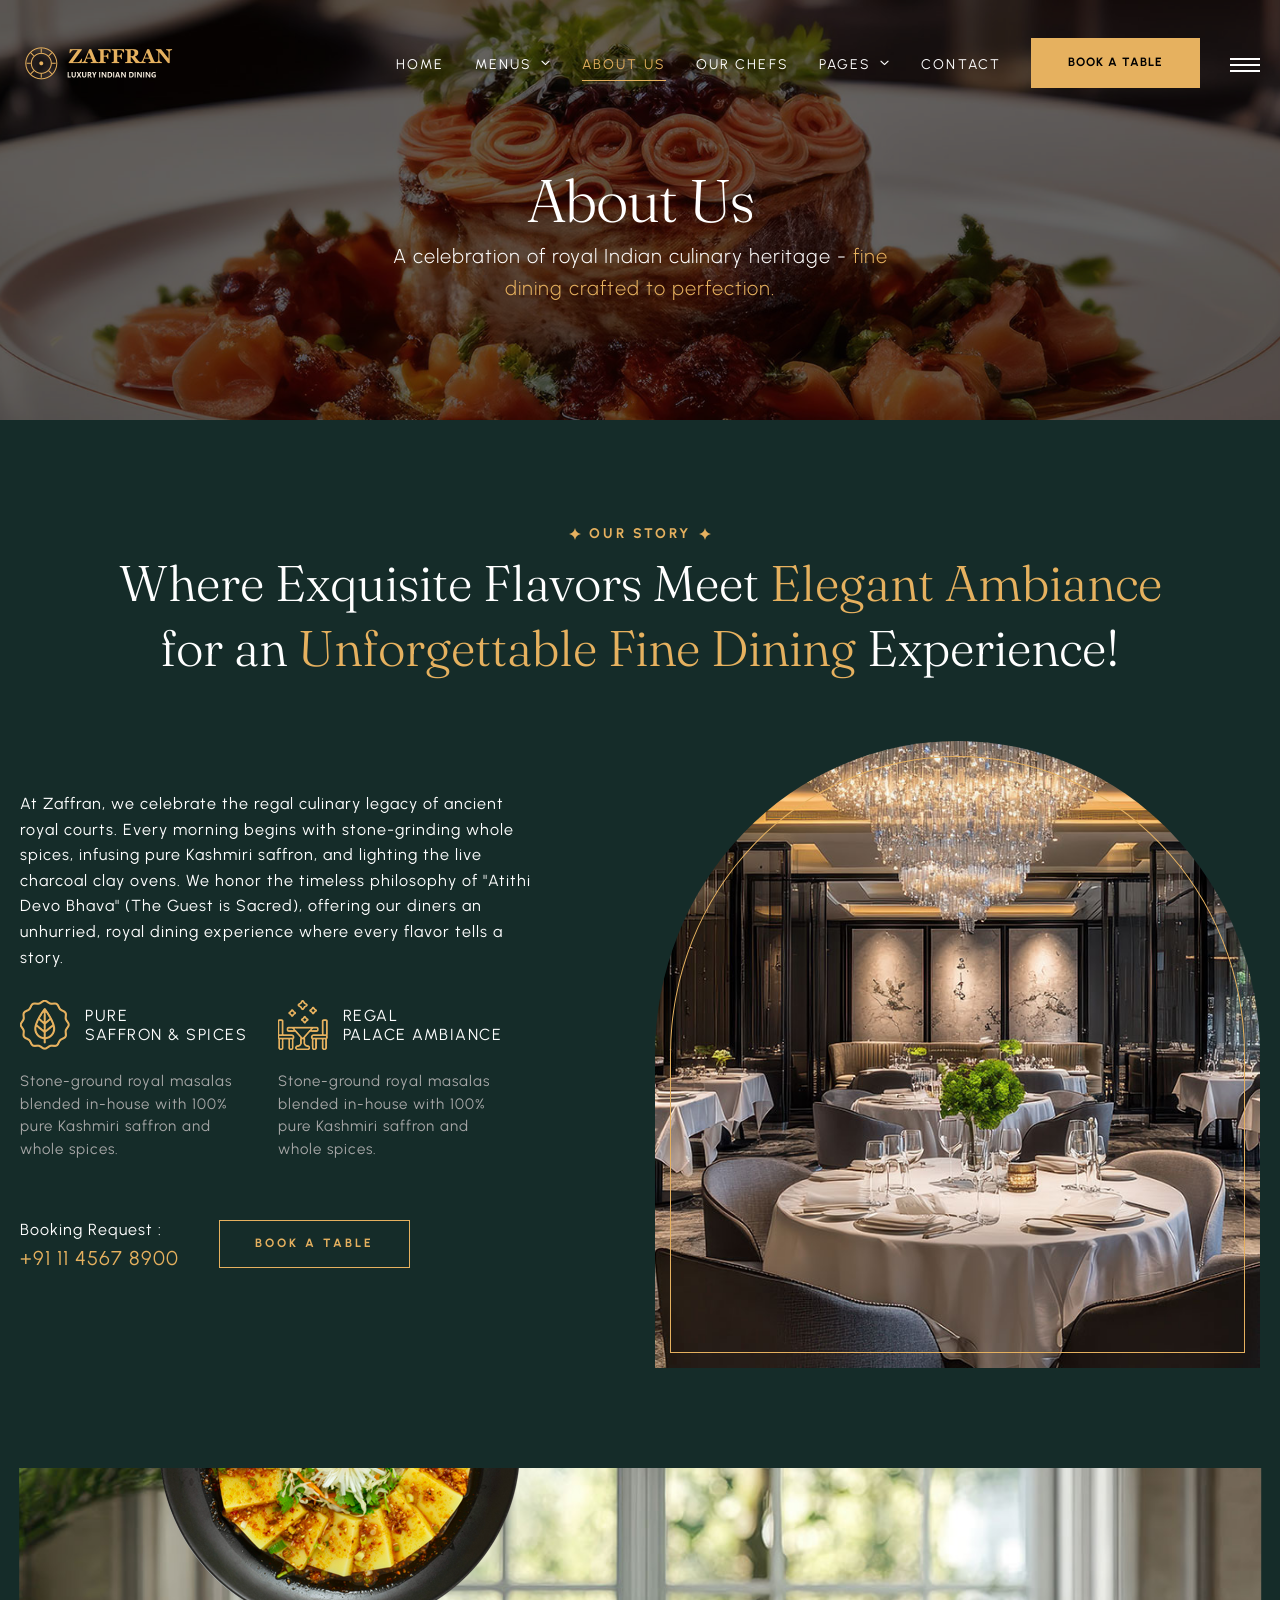
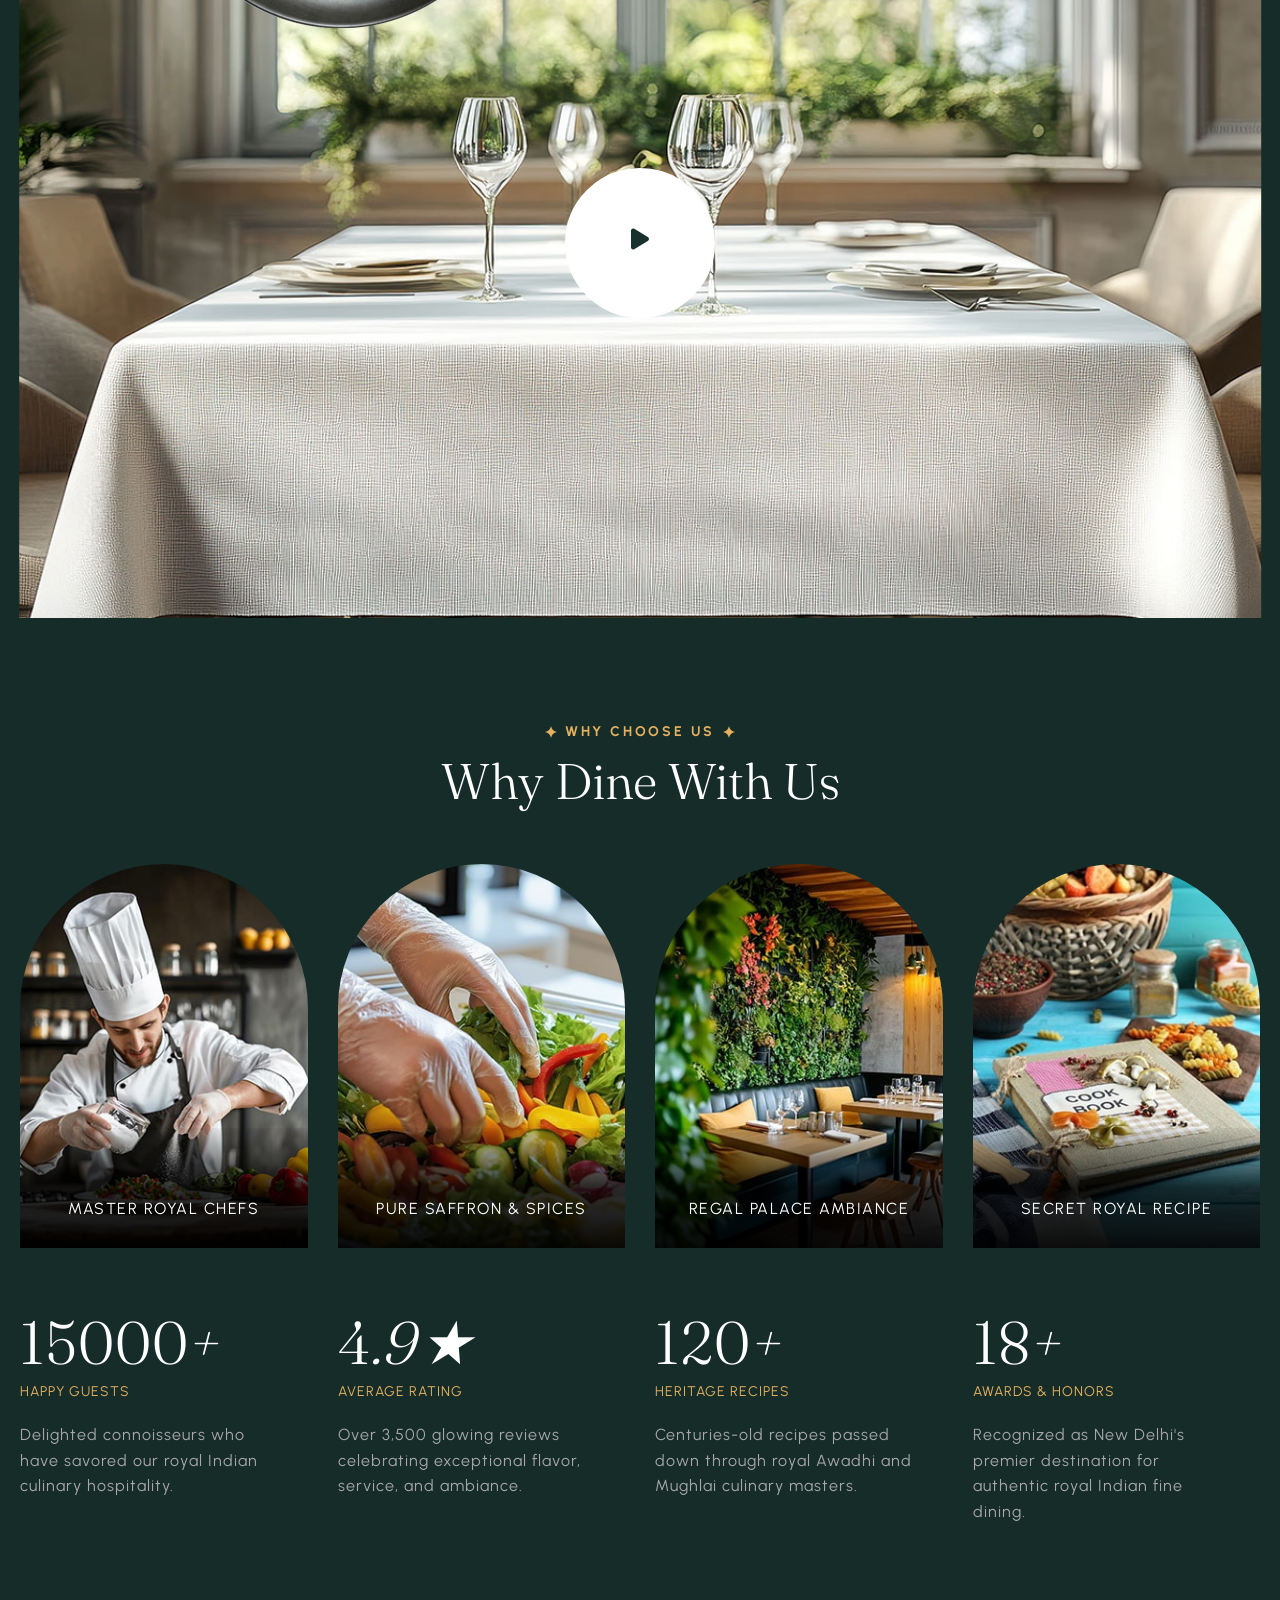
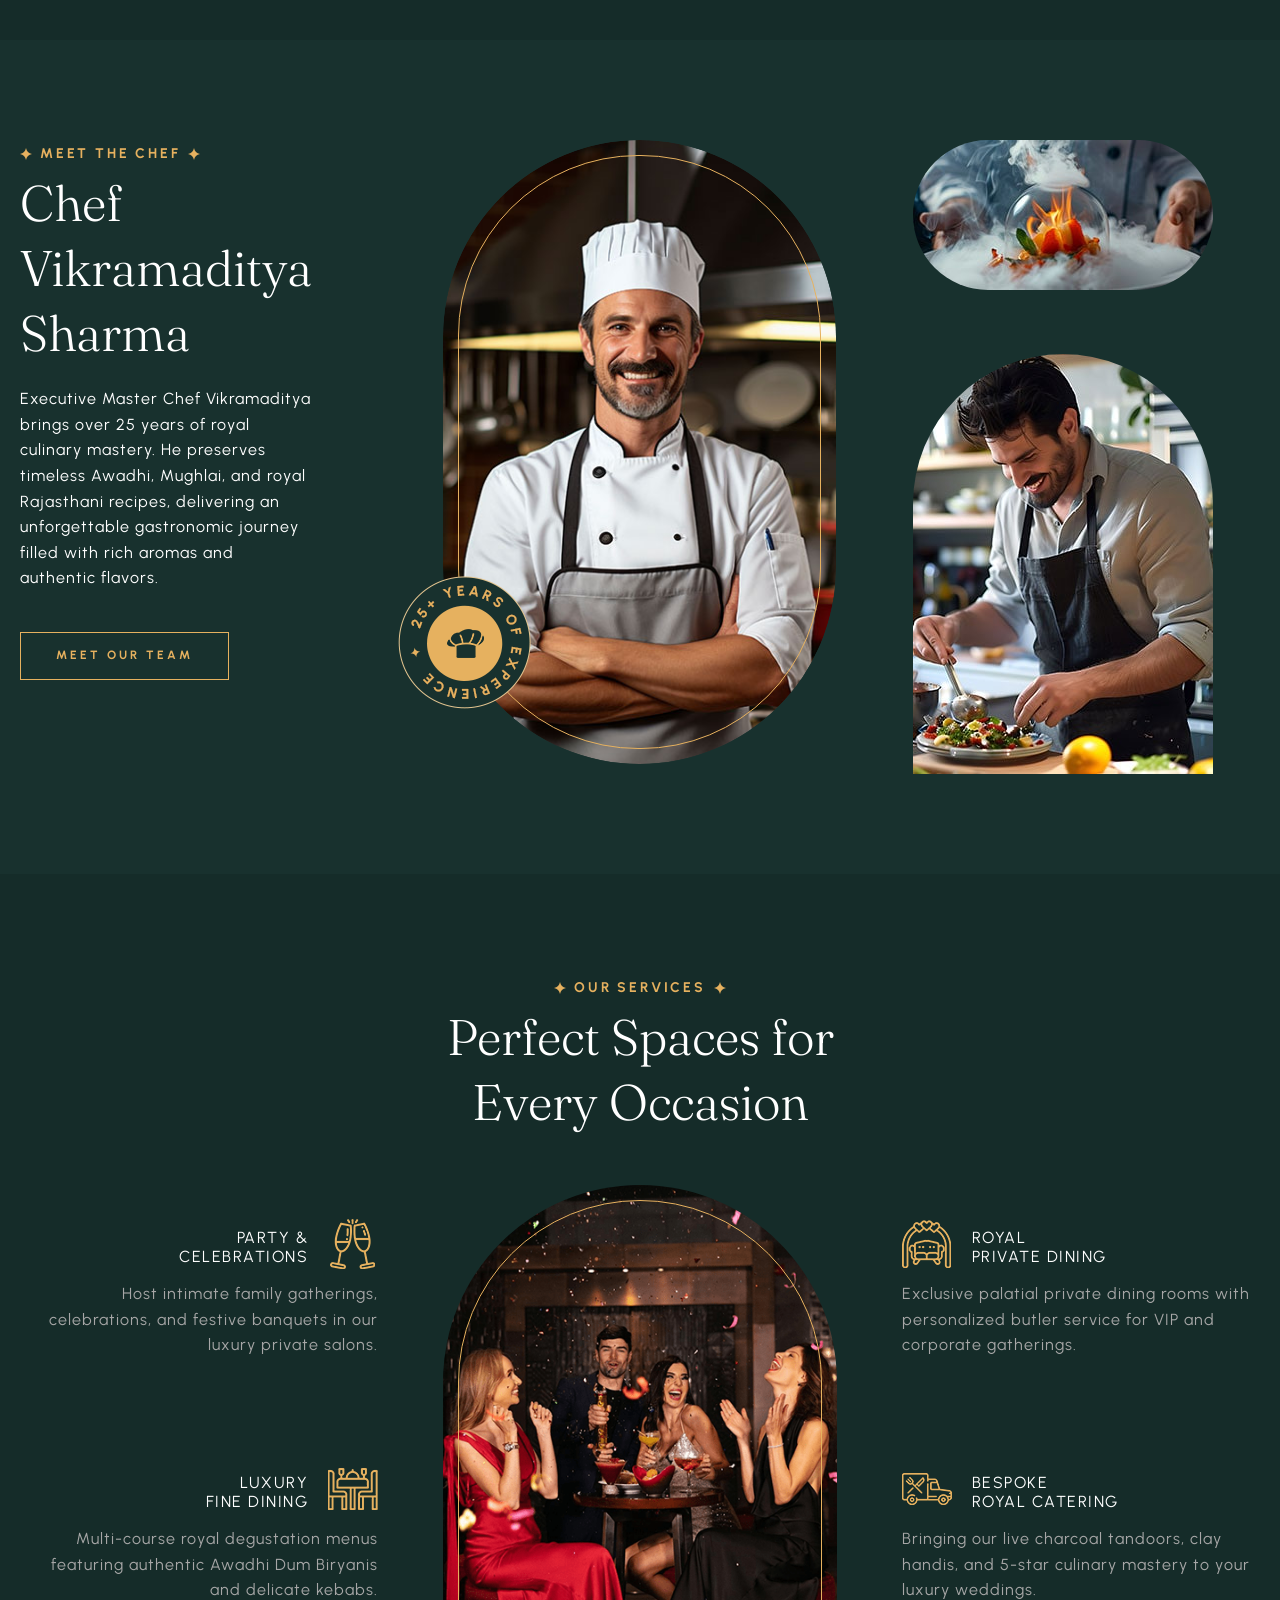
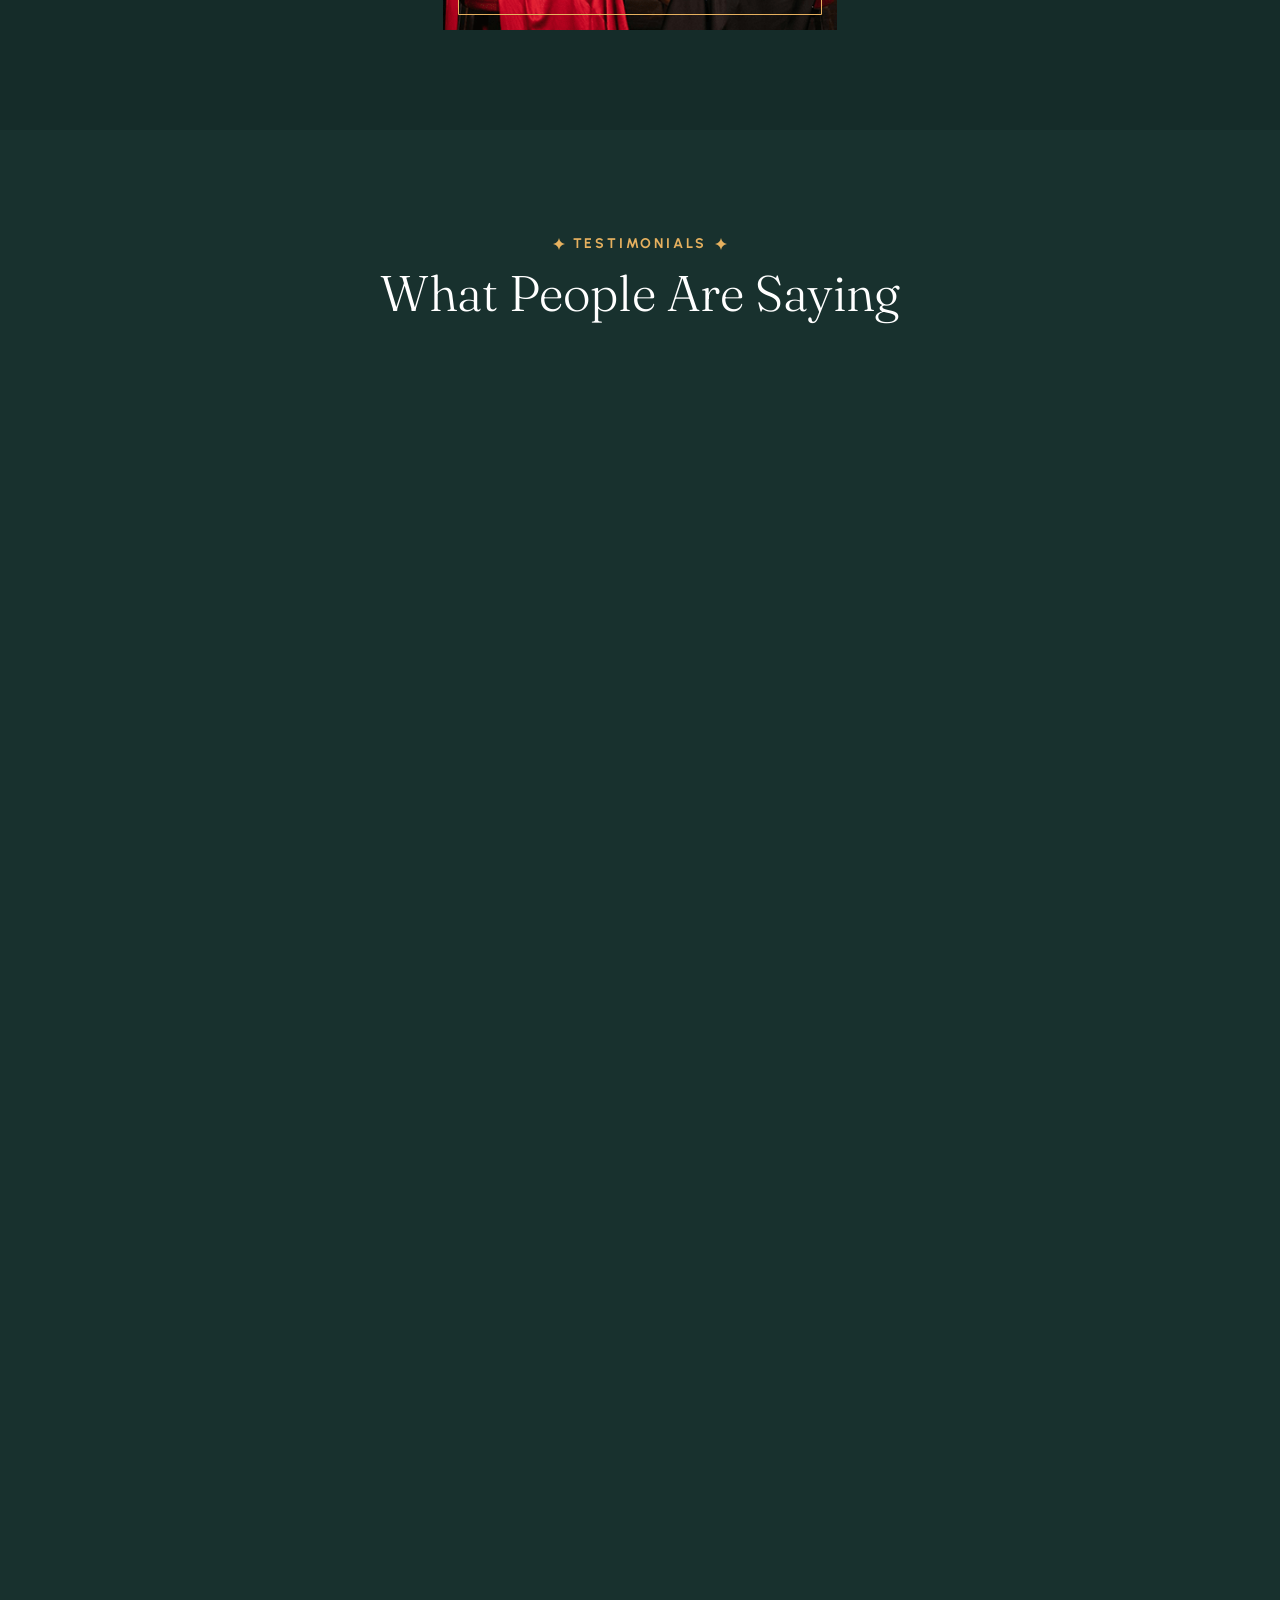
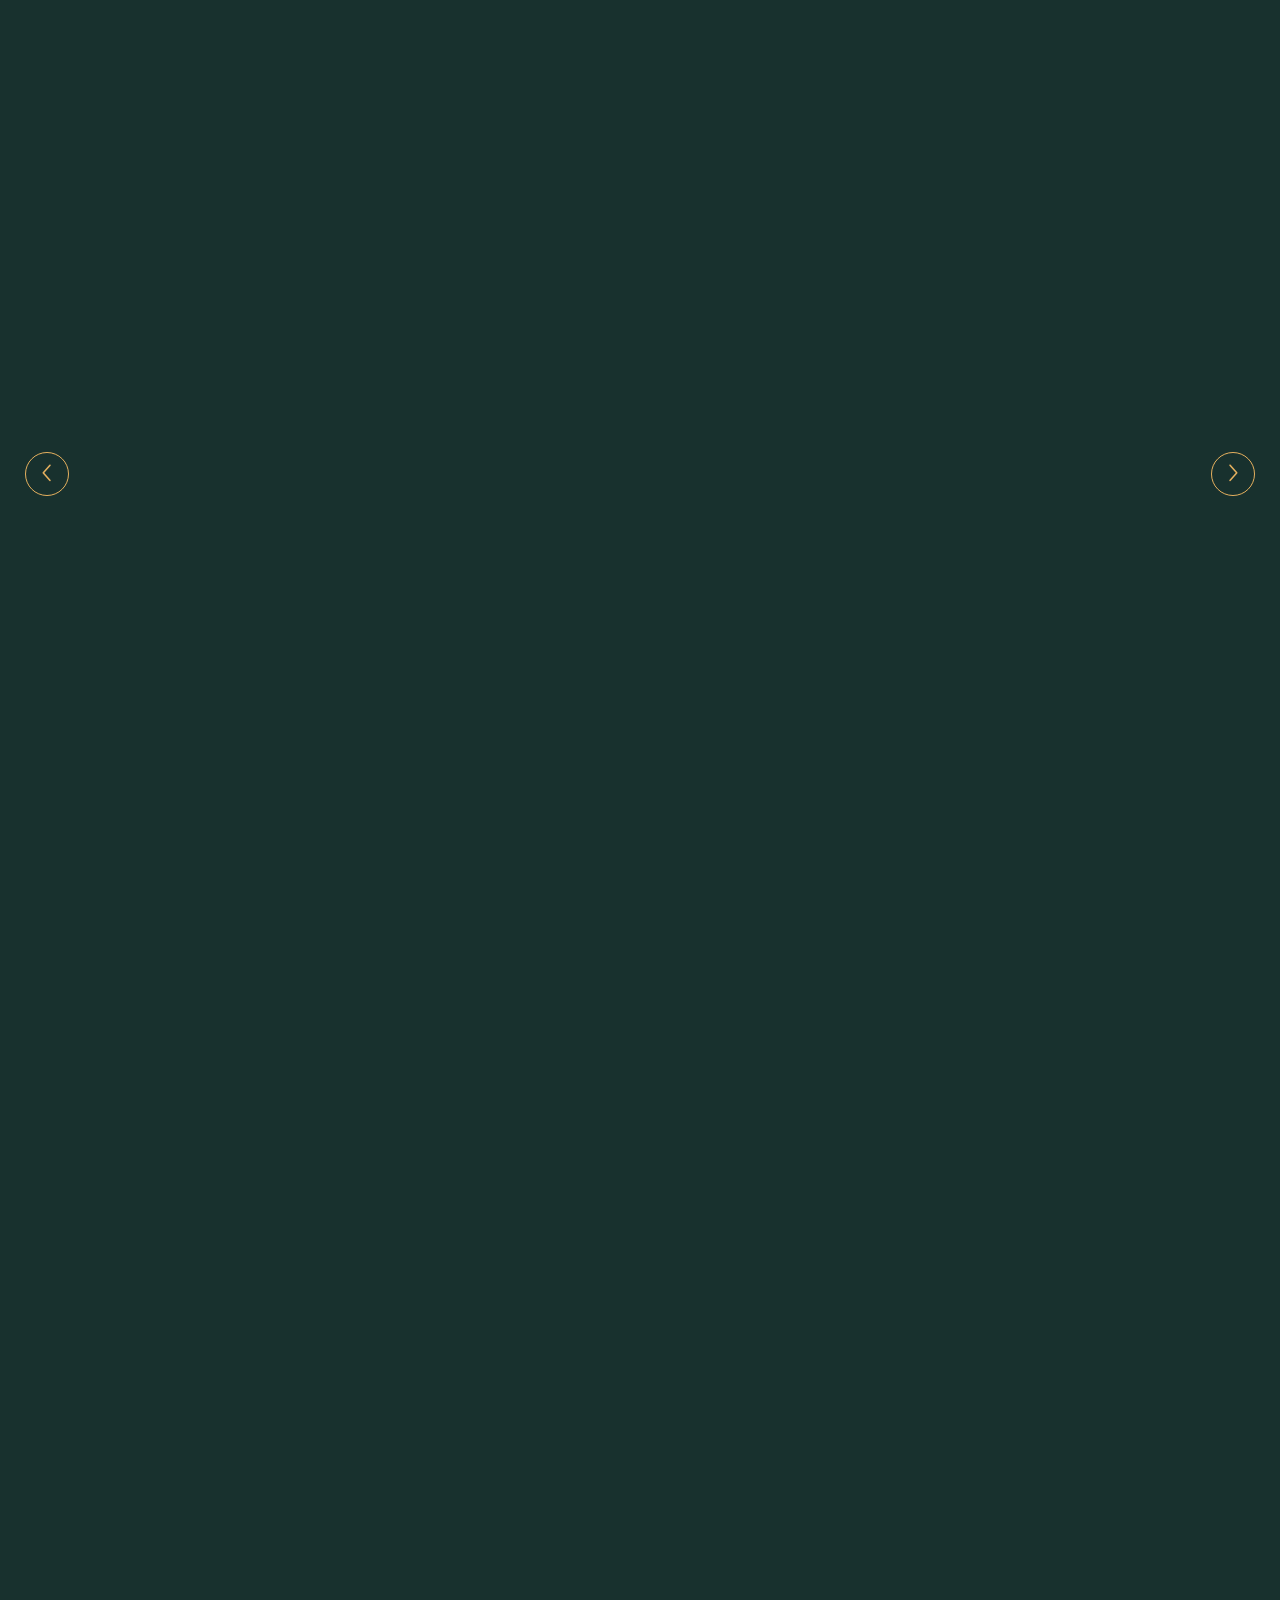
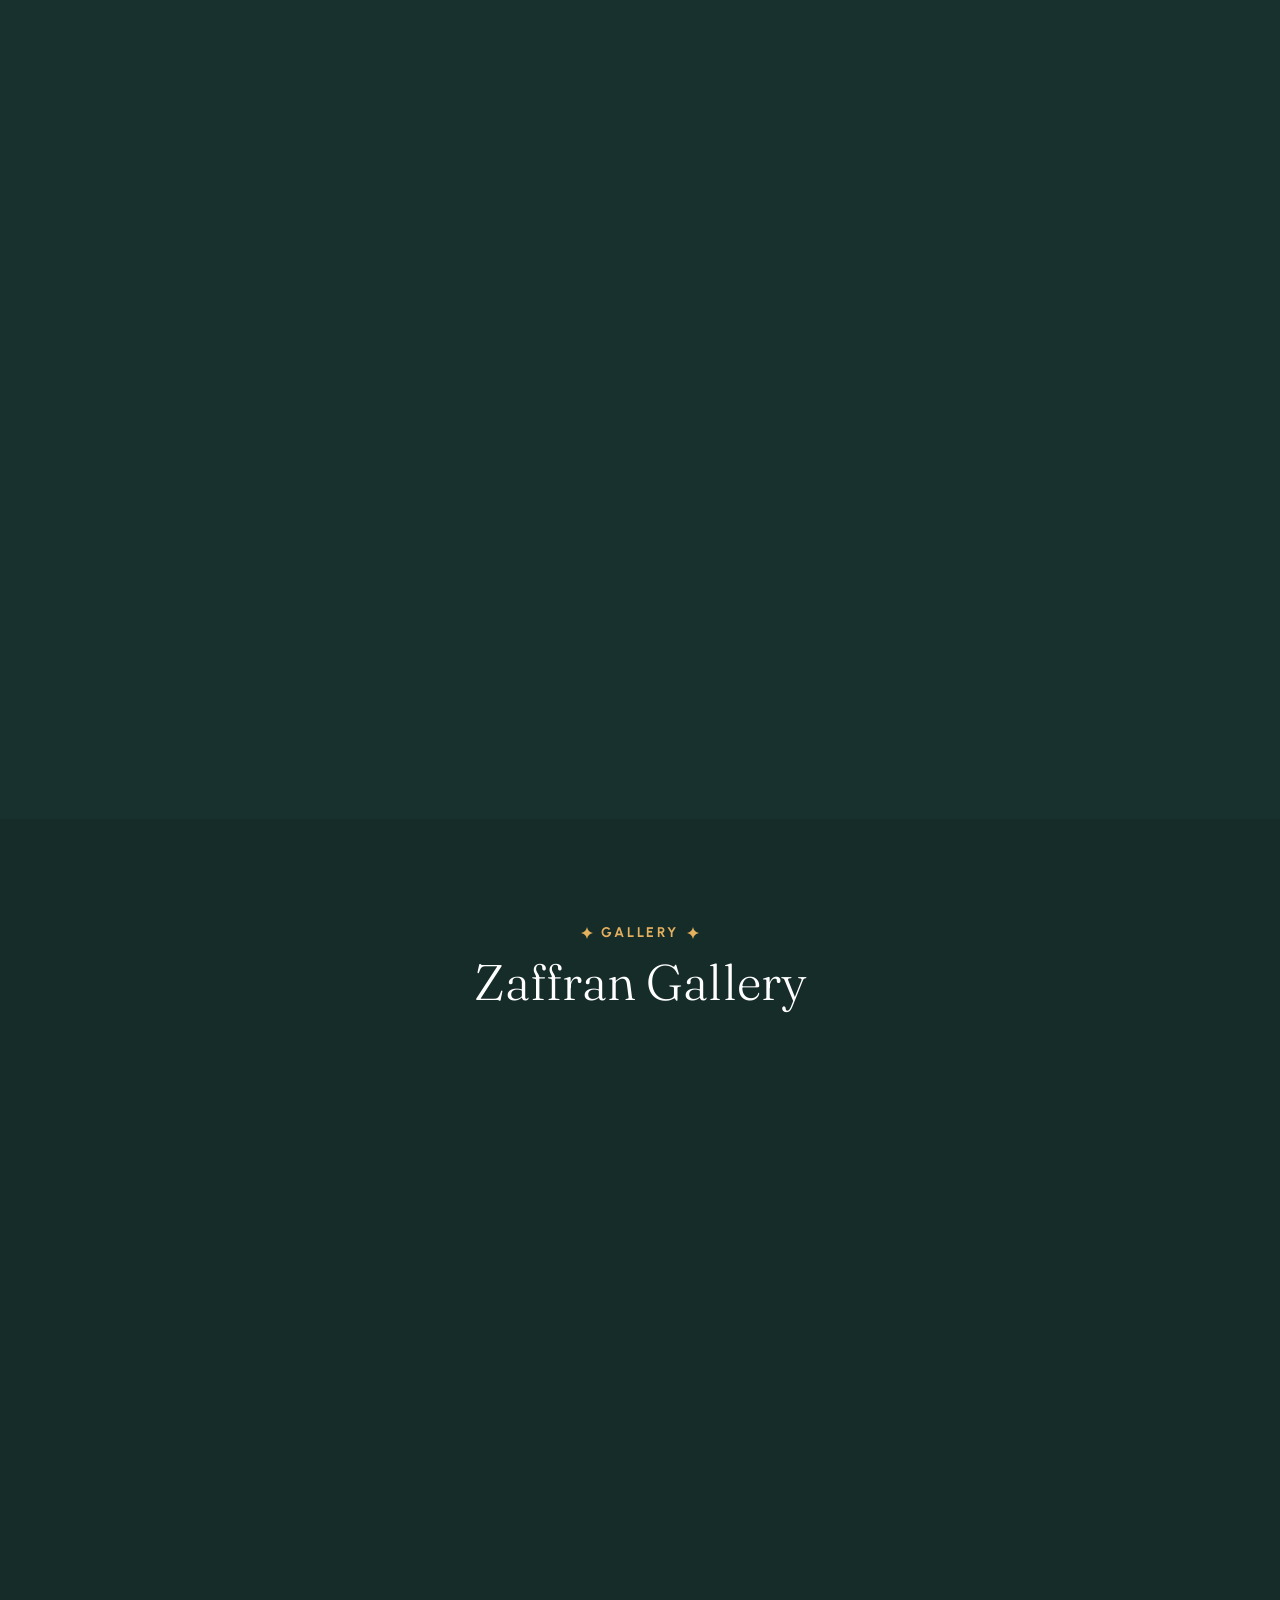
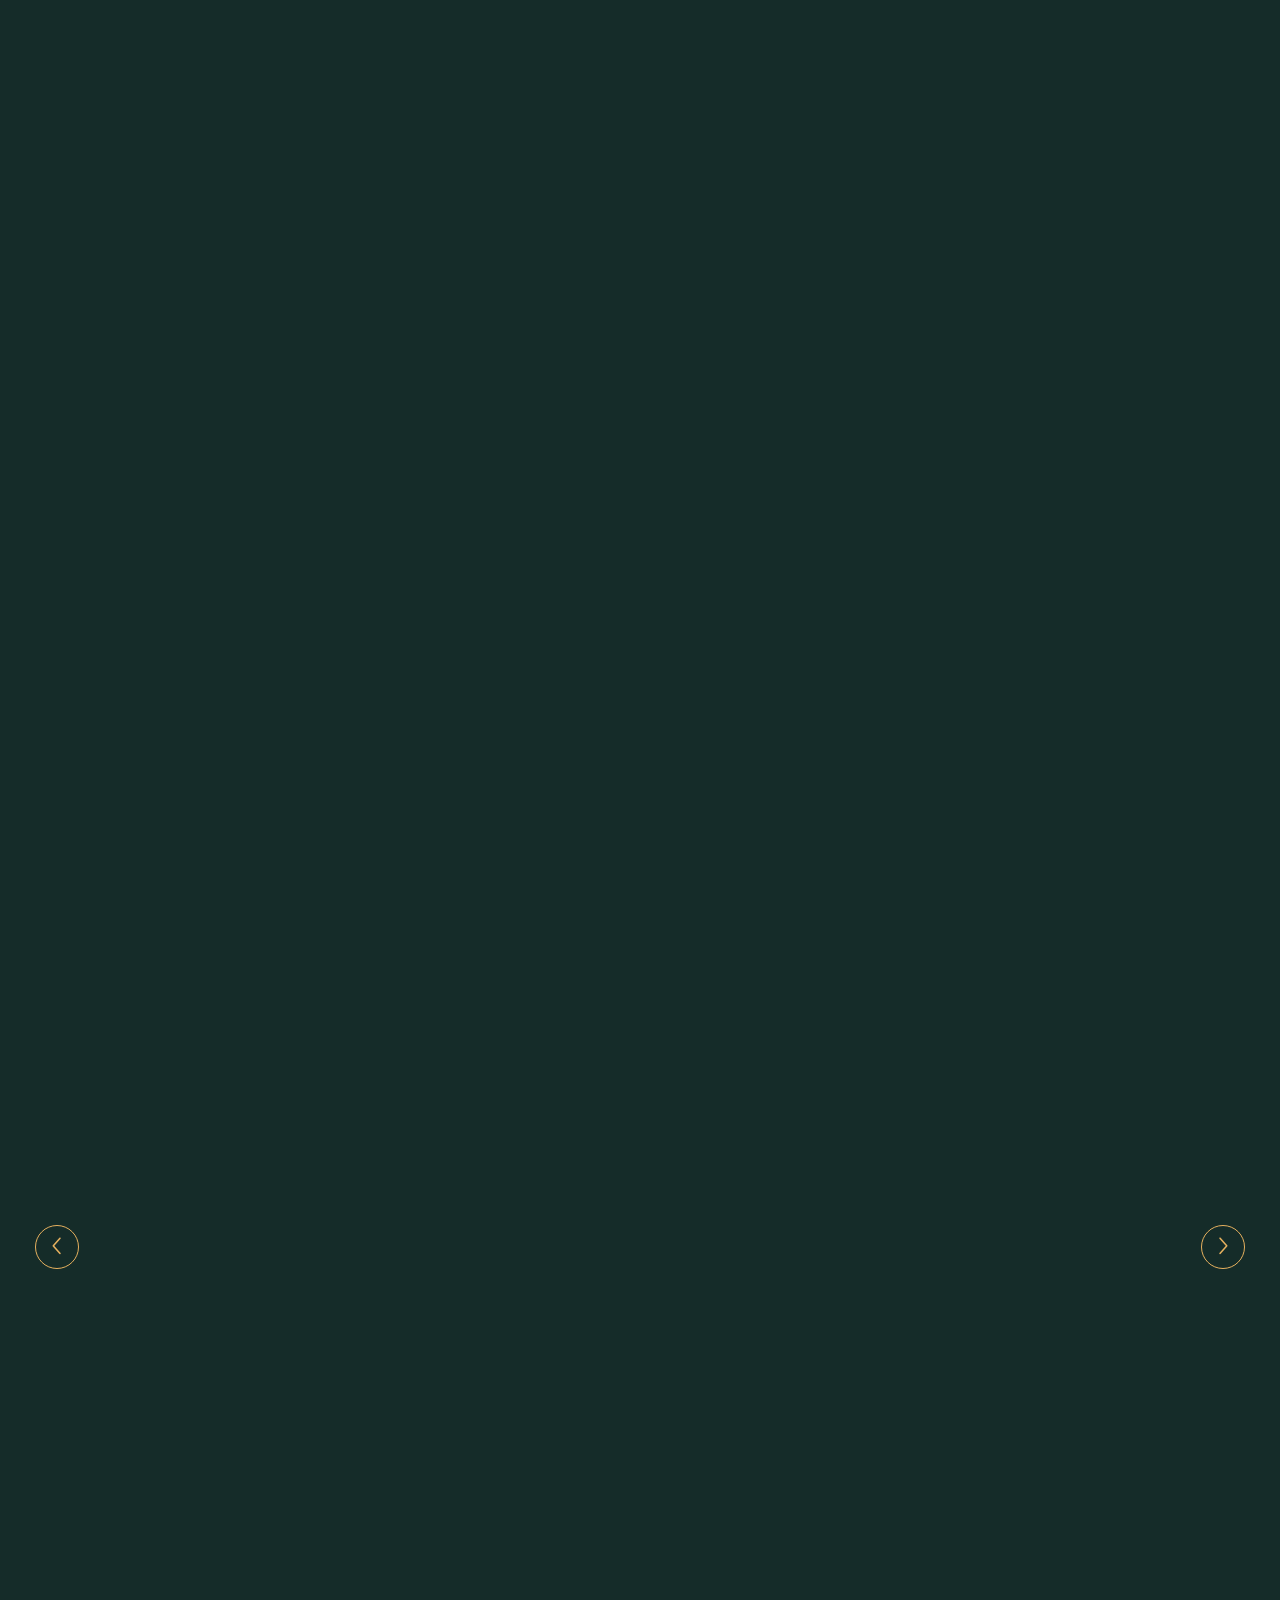
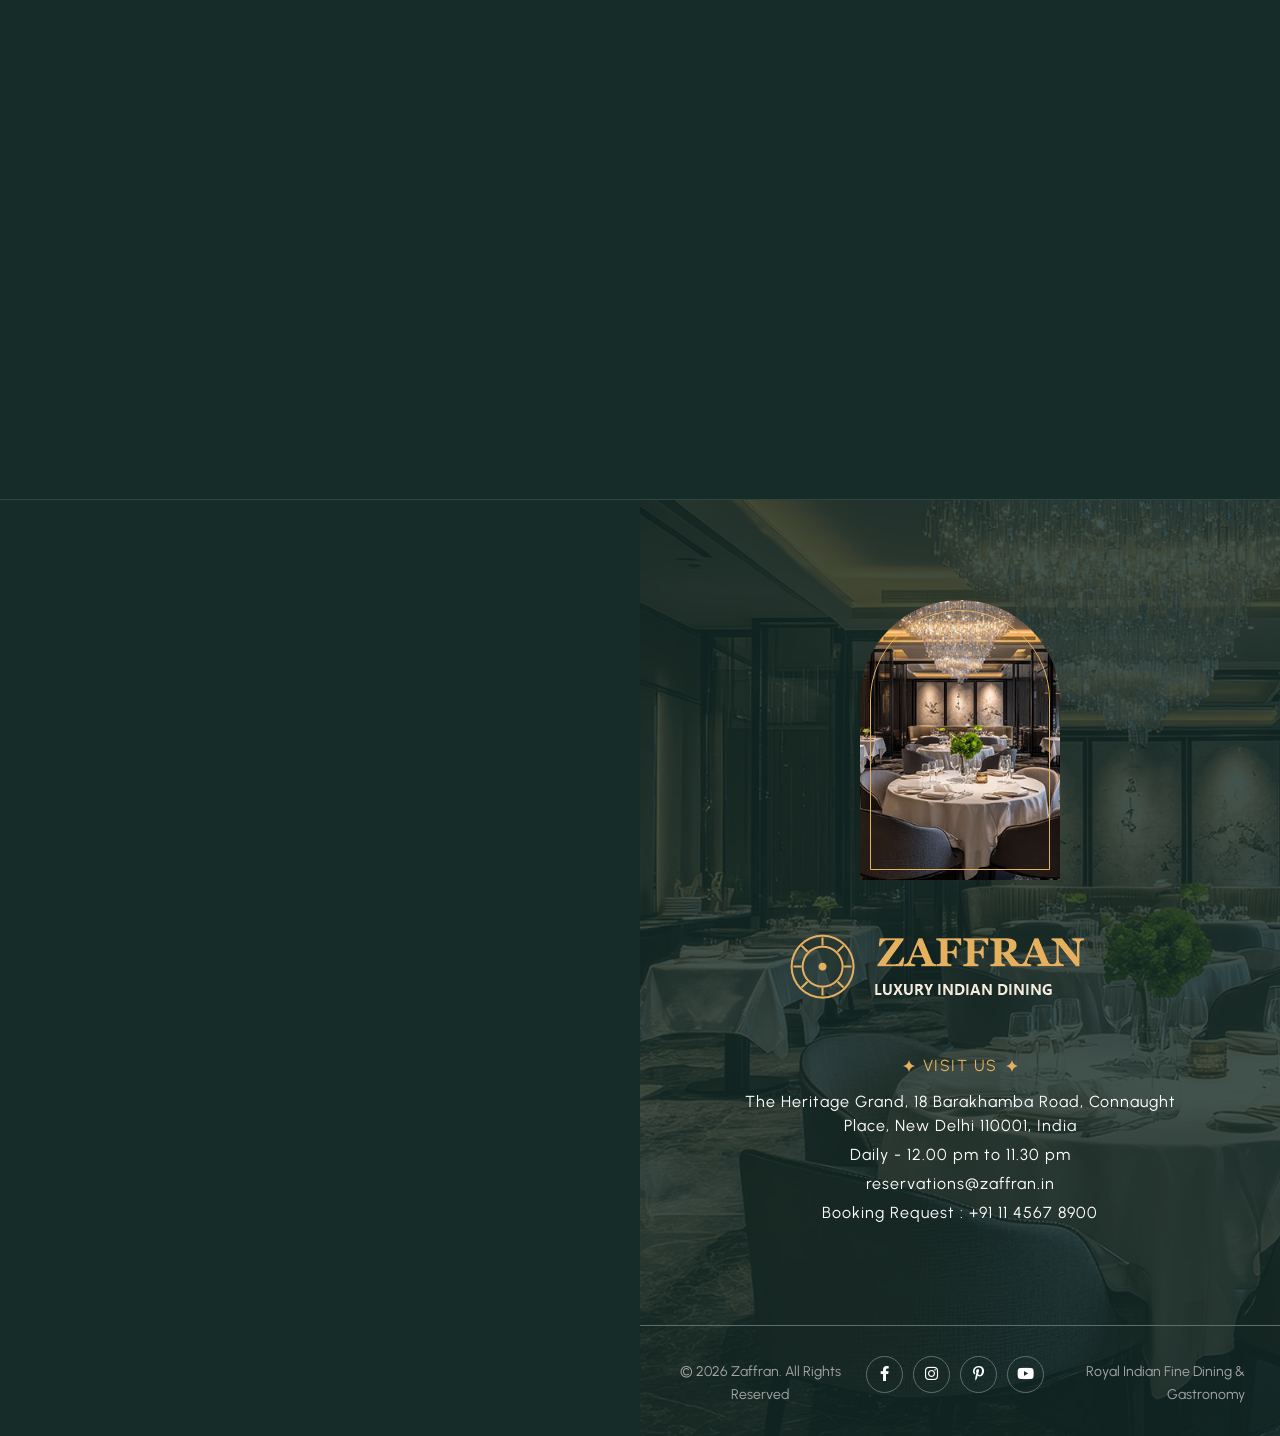
==== commit 102b9ed7: "refactor: rebrand restaurant template to Zaffran luxury Indian fine dining" ====
--- a/about.html
+++ b/about.html
@@ -2,10 +2,10 @@
 <!DOCTYPE html>
 <html lang="en">
 
-<!-- Mirrored from https://kalanidhithemes.com/live-preview/landing-page/restoria/all-demo/Restoria-2-Standard-Hero/about.html by HTTrack Website Copier/3.x [XR&CO], Fri, 16 Oct 2026 18:44:13 GMT -->
+
 <head>
 <meta charset="utf-8">
-<title>Restoria - Restaurants HTML Template - About Us</title>
+<title>About Us | Zaffran - Luxury Indian Fine Dining</title>
 <!-- Stylesheets -->
 <link href="css/bootstrap.css" rel="stylesheet">
 <link href="css/style.css" rel="stylesheet">
@@ -30,29 +30,26 @@
                 <div class="animation-preloader">
                     <div class="spinner"></div>
                     <div class="txt-loading">
-                        <span data-text-preloader="R" class="letters-loading">
-                            R
+                        <span data-text-preloader="Z" class="letters-loading">
+                            Z
                         </span>
-                        <span data-text-preloader="E" class="letters-loading">
-                            E
+                        <span data-text-preloader="A" class="letters-loading">
+                            A
                         </span>
-                        <span data-text-preloader="S" class="letters-loading">
-                            S
+                        <span data-text-preloader="F" class="letters-loading">
+                            F
                         </span>
-                        <span data-text-preloader="T" class="letters-loading">
-                            T
-                        </span>
-                        <span data-text-preloader="O" class="letters-loading">
-                            O
+                        <span data-text-preloader="F" class="letters-loading">
+                            F
                         </span>
                         <span data-text-preloader="R" class="letters-loading">
                             R
                         </span>
-                        <span data-text-preloader="I" class="letters-loading">
-                            I
-                        </span>
                         <span data-text-preloader="A" class="letters-loading">
                             A
+                        </span>
+                        <span data-text-preloader="N" class="letters-loading">
+                            N
                         </span>
                     </div>
                 </div>  
@@ -68,14 +65,14 @@
                 <div class="inner clearfix">
                     <div class="top-left clearfix">
                         <ul class="top-info clearfix">
-                            <li><i class="icon far fa-map-marker-alt"></i> Restoria, Arrondissement, Paris 9578</li>
-                            <li><i class="icon far fa-clock"></i> Daily : 8.00 am to 10.00 pm</li>
+                            <li><i class="icon far fa-map-marker-alt"></i> The Heritage Grand, Connaught Place, New Delhi 110001</li>
+                            <li><i class="icon far fa-clock"></i> Daily : 12.00 pm to 11.30 pm</li>
                         </ul>
                     </div>
                     <div class="top-right clearfix">
                         <ul class="top-info clearfix">
-                            <li><a href="tel:+11234567890"><i class="icon far fa-phone"></i> +1 123 456 7890</a></li>
-                            <li><a href="mailto:booking@restaurant.com"><i class="icon far fa-envelope"></i> booking@restaurant.com</a></li>
+                            <li><a href="tel:+911145678900"><i class="icon far fa-phone"></i> +91 11 4567 8900</a></li>
+                            <li><a href="mailto:reservations@zaffran.in"><i class="icon far fa-envelope"></i> reservations@zaffran.in</a></li>
                         </ul>
                     </div>
                 </div>
@@ -88,7 +85,7 @@
                 <div class="main-box clearfix">
                     <!--Logo-->
                     <div class="logo-box">
-                         <div class="logo"><a href="index.html" title="Restoria - Restaurants HTML Template"><img src="images/logo.png" alt="image" title="Restoria - Restaurants HTML Template"></a></div>
+                         <div class="logo"><a href="index.html" title="Zaffran - Luxury Indian Fine Dining"><img src="images/logo.png" alt="image" title="Zaffran - Luxury Indian Fine Dining"></a></div>
                     </div>
 
                     <div class="nav-box clearfix">
@@ -96,15 +93,7 @@
                         <div class="nav-outer clearfix">         
                             <nav class="main-menu">
                                 <ul class="navigation clearfix">
-                                    <li class="dropdown"><a href="#">Home</a>
-                                        <ul>
-                                            <li><a href="https://kalanidhithemes.com/live-preview/landing-page/restoria/all-demo/Restoria-1-Minimal-Hero/index.html">Home 1 - Minimal Hero</a></li>
-                                            <li><a href="index.html">Home 2 - Standard Hero</a></li>
-                                            <li><a href="https://kalanidhithemes.com/live-preview/landing-page/restoria/all-demo/Restoria-3-Video-Hero/index.html">Home 3 - Video Hero</a></li>
-                                            <li><a href="https://kalanidhithemes.com/live-preview/landing-page/restoria/all-demo/Restoria-4-Category-Hero/index.html">Home 4 - Category Hero</a></li>
-                                            <li><a href="https://kalanidhithemes.com/live-preview/landing-page/restoria/all-demo/Restoria-5-Rollingimages-Hero-Center-Header/index.html">Home 5 - Rolling Images</a></li>
-                                        </ul>
-                                    </li>
+                                    <li><a href="index.html">Home</a></li>
                                     <li class="dropdown has-mega-menu"><a href="menu-list-1.html">Menus</a>
                                         <ul>
                                             <li>
@@ -114,19 +103,19 @@
                                                             <div class="row clearfix">
                                                                 <div class="menu-block col-lg-3 col-md-6 col-sm-6">
                                                                     <div class="image"><a href="menu-list-1.html"><img src="images/resource/menu-1-thumb.jpg" alt="image"></a></div>
-                                                                    <div class="title"><a href="menu-list-1.html">Menu list 1</a></div>
+                                                                    <div class="title"><a href="menu-list-1.html">Starters & Kebabs</a></div>
                                                                 </div>
                                                                 <div class="menu-block col-lg-3 col-md-6 col-sm-6">
                                                                     <div class="image"><a href="menu-list-2.html"><img src="images/resource/menu-2-thumb.jpg" alt="image"></a></div>
-                                                                    <div class="title"><a href="menu-list-2.html">Menu list 2</a></div>
+                                                                    <div class="title"><a href="menu-list-2.html">Royal Main Course</a></div>
                                                                 </div>
                                                                 <div class="menu-block col-lg-3 col-md-6 col-sm-6">
                                                                     <div class="image"><a href="menu-list-3.html"><img src="images/resource/menu-3-thumb.jpg" alt="image"></a></div>
-                                                                    <div class="title"><a href="menu-list-3.html">Menu list 3</a></div>
+                                                                    <div class="title"><a href="menu-list-3.html">Gourmet Desserts</a></div>
                                                                 </div>
                                                                 <div class="menu-block col-lg-3 col-md-6 col-sm-6">
                                                                     <div class="image"><a href="menu-list-4.html"><img src="images/resource/menu-4-thumb.jpg" alt="image"></a></div>
-                                                                    <div class="title"><a href="menu-list-4.html">Menu list 4</a></div>
+                                                                    <div class="title"><a href="menu-list-4.html">Beverages & Wine</a></div>
                                                                 </div>
                                                             </div>
                                                         </div>
@@ -140,21 +129,9 @@
                                     <li class="dropdown"><a href="#">Pages</a>
                                         <ul>
                                             <li><a href="gallery-masonry.html">Photo Gallery</a></li>
-                                            <li><a href="book-table.html">Reservation 1</a></li>
-                                            <li><a href="book-table-option2.html">Reservation 2</a></li>
-                                            <li><a href="testimonial.html">Testimonial</a></li>
-                                            <li><a href="blog-list.html">Blog List</a></li>
-                                            <li><a href="blog-single-post.html">Blog Single Post</a></li>
-                                            <li><a href="#">Dropdown Menu 1</a></li>
-                                            <li><a href="#">Dropdown Lorem 2</a></li>
-                                            <li class="dropdown"><a href="#">Dropdown Menu 3</a>
-                                                <ul>
-                                                    <li><a href="#">Dropdown Menu level 2</a></li>
-                                                    <li><a href="#">Dropdown Menu level 2</a></li>
-                                                    <li><a href="#">Dropdown Menu Level 2</a></li>
-                                                </ul>
-                                            </li>
-                                            
+                                            <li><a href="book-table.html">Table Reservation</a></li>
+                                            <li><a href="testimonial.html">Guest Reviews</a></li>
+                                            <li><a href="blog-list.html">Culinary Chronicles</a></li>
                                         </ul>
                                     </li>
                                     <li><a href="contact-us.html">Contact</a></li>
@@ -212,49 +189,30 @@
         <!-- Hidden Bar Wrapper -->
         <div class="inner-box">
             <div class="cross-icon hidden-bar-closer"><span class="far fa-close"></span></div>
-            <div class="logo-box"><a href="index.html" title="Restoria - Restaurants HTML Template"><img src="images/resource/sidebar-logo.png" alt="image" title="Restoria - Restaurants HTML Template"></a></div>
+            <div class="logo-box"><a href="index.html" title="Zaffran - Luxury Indian Fine Dining"><img src="images/resource/sidebar-logo.png" alt="image" title="Zaffran - Luxury Indian Fine Dining"></a></div>
             
             <!-- .Side-menu -->
             <div class="side-menu">
                  <ul class="navigation clearfix">
-                    <li class="dropdown"><a href="#">Home</a>
-                        <ul>
-                            <li><a href="https://kalanidhithemes.com/live-preview/landing-page/restoria/all-demo/Restoria-1-Minimal-Hero/index.html">Home 1 - Minimal Hero</a></li>
-                            <li><a href="index.html">Home 2 - Standard Hero</a></li>
-                            <li><a href="https://kalanidhithemes.com/live-preview/landing-page/restoria/all-demo/Restoria-3-Video-Hero/index.html">Home 3 - Video Hero</a></li>
-                            <li><a href="https://kalanidhithemes.com/live-preview/landing-page/restoria/all-demo/Restoria-4-Category-Hero/index.html">Home 4 - Category Hero</a></li>
-                            <li><a href="https://kalanidhithemes.com/live-preview/landing-page/restoria/all-demo/Restoria-5-Rollingimages-Hero-Center-Header/index.html">Home 5 - Rolling Images</a></li>
-                        </ul>
-                    </li>
+                    <li><a href="index.html">Home</a></li>
                     <li class="dropdown"><a href="menu-list-1.html">Menus</a>
                         <ul>
-                            <li><a href="menu-list-1.html">Menu List 1</a></li>
-                            <li><a href="menu-list-2.html">Menu List 2</a></li>
-                            <li><a href="menu-list-3.html">Menu List 3</a></li>
-                            <li><a href="menu-list-4.html">Menu List 4</a></li>
+                            <li><a href="menu-list-1.html">Starters & Kebabs</a></li>
+                            <li><a href="menu-list-2.html">Royal Main Course</a></li>
+                            <li><a href="menu-list-3.html">Gourmet Desserts</a></li>
+                            <li><a href="menu-list-4.html">Beverages & Wine</a></li>
                         </ul>
                     </li>
                     <li class="current"><a href="about.html">About Us</a></li>
                     <li><a href="our-chef.html">Our chefs</a></li>
                     <li class="dropdown"><a href="#">Pages</a>
-                        <ul>
-                            <li><a href="gallery-masonry.html">Photo Gallery</a></li>
-                            <li><a href="book-table.html">Reservation 1</a></li>
-                            <li><a href="book-table-option2.html">Reservation 2</a></li>
-                            <li><a href="testimonial.html">Testimonial</a></li>
-                            <li><a href="blog-list.html">Blog List</a></li>
-                            <li><a href="blog-single-post.html">Blog Single Post</a></li>
-                            <li><a href="#">Dropdown Menu 1</a></li>
-                            <li><a href="#">Dropdown Lorem 2</a></li>
-                            <li class="dropdown"><a href="#">Dropdown Menu 3</a>
-                                <ul>
-                                    <li><a href="#">Dropdown Menu level 2</a></li>
-                                    <li><a href="#">Dropdown Menu level 2</a></li>
-                                    <li><a href="#">Dropdown Menu Level 2</a></li>
-                                </ul>
-                            </li>
-                        </ul>
-                    </li>
+                                        <ul>
+                                            <li><a href="gallery-masonry.html">Photo Gallery</a></li>
+                                            <li><a href="book-table.html">Table Reservation</a></li>
+                                            <li><a href="testimonial.html">Guest Reviews</a></li>
+                                            <li><a href="blog-list.html">Culinary Chronicles</a></li>
+                                        </ul>
+                                    </li>
                     <li><a href="contact-us.html">Contact</a></li>
                 </ul>
             </div><!-- /.Side-menu -->
@@ -271,17 +229,17 @@
         <div class="inner-box">
             <div class="cross-icon"><span class="far fa-close"></span></div>
             <div class="image-box"><img src="images/resource/sidebar-image.jpg" alt="image" title=""></div>
-            <div class="logo-box"><a href="index.html" title="Restoria - Restaurants HTML Template"><img src="images/resource/sidebar-logo.png" alt="image" title="Restoria - Restaurants HTML Template"></a></div>
+            <div class="logo-box"><a href="index.html" title="Zaffran - Luxury Indian Fine Dining"><img src="images/resource/sidebar-logo.png" alt="image" title="Zaffran - Luxury Indian Fine Dining"></a></div>
 
             <h5>Visit Us</h5>
             <ul class="info">
-                <li>Restoria, Arrondissement, <br> Paris 9578</li>
-                <li> <span class="ib-ttl"> Lunch Time </span>- 10.00 am – 3:30 pm </li>
-                <li><span class="ib-ttl"> Dinner Time</span> - 08.00 pm – 10:30 pm</li>
-                <li><a href="mailto:booking@domainame.com">booking@domainame.com</a></li>
+                <li>The Heritage Grand, 18 Barakhamba Road,<br>Connaught Place, New Delhi 110001, India</li>
+                <li> <span class="ib-ttl"> Lunch Time </span>- 12.00 pm – 3:30 pm </li>
+                <li><span class="ib-ttl"> Dinner Time</span> - 07.00 pm – 11:30 pm</li>
+                <li><a href="mailto:reservations@zaffran.in">reservations@zaffran.in</a></li>
             </ul>
             <div class="booking-info">
-                <div class="bk-no"><a href="tel:+88-123-123456">Booking: +88-123-123456</a></div>
+                <div class="bk-no"><a href="tel:+91 11 4567 8900">Booking: +91 11 4567 8900</a></div>
             </div>
         </div>
     </section>
@@ -293,7 +251,7 @@
         <div class="auto-container">
             <div class="inner">
                 <h1>About Us</h1>
-                <div class="sub_text"> <p> A taste of perfection in every dish - <span class="primary-color"> fine dining with a modern twist.</span></p> </div>
+                <div class="sub_text"> <p>A celebration of royal Indian culinary heritage - <span class="primary-color">fine dining crafted to perfection.</span></p> </div>
             </div>
         </div>
     </section>
@@ -313,31 +271,31 @@
                 <div class="text-col col-xl-6 col-lg-6 col-md-12 col-sm-12">
                     <div class="inner wow fadeInLeft" data-wow-duration="1500ms" data-wow-delay="0ms">
 
-                        <div class="text"> Lorem Ipsum is simply dummy text of the printingand typesetting industry lorem Ipsum has been the industrys standard dummy text ever since the when an unknown printer took a galley of type and scrambled it to make a type specimen book It has survived not only five centuries, but also the leap into.</div>
+                        <div class="text">At Zaffran, we celebrate the regal culinary legacy of ancient royal courts. Every morning begins with stone-grinding whole spices, infusing pure Kashmiri saffron, and lighting the live charcoal clay ovens. We honor the timeless philosophy of "Atithi Devo Bhava" (The Guest is Sacred), offering our diners an unhurried, royal dining experience where every flavor tells a story.</div>
 
                         <div class="feature-info">
 
                             <div class="feature-info-box">
                                 <div class="feature-title">
                                     <img src="images/resource/hygienic.png" alt="image">
-                                    <h6>Hygienic <br> Food </h6>
+                                    <h6>Pure <br> Saffron & Spices</h6>
                                 </div>
-                                <div class="infotext"> Lorem Ipsum is simply dummy text of the printing and type setting dummy text.</div>
+                                <div class="infotext">Stone-ground royal masalas blended in-house with 100% pure Kashmiri saffron and whole spices.</div>
                             </div>
 
                             <div class="feature-info-box">
                                 <div class="feature-title">
                                     <img src="images/resource/ambiance.png" alt="image">
-                                    <h6>fresh <br> Ambience </h6>
+                                    <h6>Regal <br> Palace Ambiance</h6>
                                 </div>
-                                <div class="infotext"> Lorem Ipsum is simply dummy text of the printing and type setting dummy text.</div>
+                                <div class="infotext">Stone-ground royal masalas blended in-house with 100% pure Kashmiri saffron and whole spices.</div>
                             </div>
 
                         </div>
 
                         <div class="booking-info">
                             <div class="bk-title">Booking Request : <br>
-                            <a class="bk-no" href="tel:+80-400-123456">+80 (400) 123 4567</a></div>
+                            <a class="bk-no" href="tel:+911145678900">+91 11 4567 8900</a></div>
                             
                             <div class="link-box">
                                 <a href="about.html" class="theme-btn btn-style-two clearfix">
@@ -389,7 +347,7 @@
                     <div class="inner-box wow fadeInUp" data-wow-duration="1500ms" data-wow-delay="0ms">
                         <div class="image-box"><img src="images/resource/why1.jpg" alt=""></div>
                         <div class="over-box">
-                            <h6>skilled chef</h6>
+                            <h6>master royal chefs</h6>
                         </div>
                     </div>
                 </div>
@@ -399,7 +357,7 @@
                     <div class="inner-box wow fadeInUp" data-wow-duration="1500ms" data-wow-delay="300ms">
                         <div class="image-box"><img src="images/resource/why2.jpg" alt=""></div>
                         <div class="over-box">
-                            <h6>hygienic food</h6>
+                            <h6>pure saffron & spices</h6>
                         </div>
                     </div>
                 </div>
@@ -409,7 +367,7 @@
                     <div class="inner-box wow fadeInUp" data-wow-duration="1500ms" data-wow-delay="600ms">
                         <div class="image-box"><img src="images/resource/why3.jpg" alt=""></div>
                         <div class="over-box">
-                            <h6>Fresh ambience</h6>
+                            <h6>regal palace ambiance</h6>
                         </div>
                     </div>
                 </div>
@@ -419,7 +377,7 @@
                     <div class="inner-box wow fadeInUp" data-wow-duration="1500ms" data-wow-delay="900ms">
                         <div class="image-box"><img src="images/resource/why4.jpg" alt=""></div>
                         <div class="over-box">
-                            <h6>secreat recipe</h6>
+                            <h6>secret royal recipe</h6>
                         </div>
                     </div>
                 </div>
@@ -430,30 +388,30 @@
                 <div class="row clearfix">
                     <div class="fact-block col-lg-3 col-md-6 col-sm-6 col-xs-12">
                         <div class="inner clearfix">
-                            <div class="fact-count"><div class="count-box"><span class="count-text" data-stop="60" data-speed="2000">0</span><i>+</i></div></div>
-                            <div class="fact-title">monthly visitors</div>
-                            <p> Lorem Ipsum is simply dummy text of the printing and typesetting industry has been. </p>
+                            <div class="fact-count"><div class="count-box"><span class="count-text" data-stop="15000" data-speed="2000">0</span><i>+</i></div></div>
+                            <div class="fact-title">happy guests</div>
+                            <p>Delighted connoisseurs who have savored our royal Indian culinary hospitality.</p>
                         </div>
                     </div>
                     <div class="fact-block col-lg-3 col-md-6 col-sm-6 col-xs-12">
                         <div class="inner clearfix">
-                            <div class="fact-count"><div class="count-box"><span class="count-text" data-stop="22" data-speed="1500">0</span><i>+</i></div></div>
-                            <div class="fact-title">positive reviews</div>
-                            <p> Simply dummy text of the printing and typesetting industry lorem Ipsum has been. </p>
+                            <div class="fact-count"><div class="count-box"><span class="count-text" data-stop="4" data-speed="1500">0</span><i>.9★</i></div></div>
+                            <div class="fact-title">average rating</div>
+                            <p>Over 3,500 glowing reviews celebrating exceptional flavor, service, and ambiance.</p>
                         </div>
                     </div>
                     <div class="fact-block col-lg-3 col-md-6 col-sm-6 col-xs-12">
                         <div class="inner clearfix">
-                            <div class="fact-count"><div class="count-box"><span class="count-text" data-stop="135" data-speed="1000">0</span><i>+</i></div></div>
-                            <div class="fact-title">secreat recipe</div>
-                            <p> Simply dummy text of the printing and typesetting lorem Ipsum has been industry. </p>
+                            <div class="fact-count"><div class="count-box"><span class="count-text" data-stop="120" data-speed="1000">0</span><i>+</i></div></div>
+                            <div class="fact-title">heritage recipes</div>
+                            <p>Centuries-old recipes passed down through royal Awadhi and Mughlai culinary masters.</p>
                         </div>
                     </div>
                     <div class="fact-block col-lg-3 col-md-6 col-sm-6 col-xs-12">
                         <div class="inner clearfix">
-                            <div class="fact-count"><div class="count-box"><span class="count-text" data-stop="10" data-speed="1000">0</span><i>+</i></div></div>
-                            <div class="fact-title">award & honnors</div>
-                            <p> Ipsum is simply dummy text of the printing and typesetting industry lorem Ipsum. </p>
+                            <div class="fact-count"><div class="count-box"><span class="count-text" data-stop="18" data-speed="1000">0</span><i>+</i></div></div>
+                            <div class="fact-title">awards & honors</div>
+                            <p>Recognized as New Delhi's premier destination for authentic royal Indian fine dining.</p>
                         </div>
                     </div>
                 </div>
@@ -470,12 +428,10 @@
                 <div class="col-xl-4 col-lg-4 col-md-6 col-sm-12">
                     <div class="title-box">
                         <div class="subtitle"><span>meet the chef</span></div>
-                        <h2>Mater Chef Lorenzo</h2>
-                        <p> A fine dine master chef crafts exquisite cuisine with precision, passion, creativity, and elegance, delivering unforgettable culinary experiences and refined flavors.</p>
+                        <h2>Chef Vikramaditya Sharma</h2>
+                        <p>Executive Master Chef Vikramaditya brings over 25 years of royal culinary mastery. He preserves timeless Awadhi, Mughlai, and royal Rajasthani recipes, delivering an unforgettable gastronomic journey filled with rich aromas and authentic flavors.</p>
                         <div class="link-box">
-                            <a href="about.html" class="theme-btn btn-style-two clearfix">
-                                <span class="btn-wrap">
-                                    <span class="text-one">meet our team</span>
+                            <a href="our-chef.html" class="theme-btn btn-style-two clearfix"><span class="btn-wrap"><span class="text-one">meet our team</span>
                                     <span class="text-two">meet our team</span>
                                 </span>
                             </a>
@@ -522,15 +478,13 @@
                         <div class="s-block alternate">
                             <div class="inner">
                                 <div class="icon-box"><img src="images/resource/s-icon-1.png" alt="image" title=""></div>
-                                <h6>party & <br> celebrations</h6>
-                                <div class="text">Lorem Ipsum is simply dummy text of the printing and typesetting industry lorem Ipsum has been the industrys.</div>
+                                <h6>party & <br> celebrations</h6><div class="text">Host intimate family gatherings, celebrations, and festive banquets in our luxury private salons.</div>
                             </div>
                         </div>
                         <div class="s-block alternate">
                             <div class="inner">
                                 <div class="icon-box"><img src="images/resource/s-icon-2.png" alt="image" title=""></div>
-                                <h6>luxury <br> Fine Dining</h6>
-                                <div class="text">Simply dummy text of the printing and typesetting industry lorem Ipsum has been the industrys lorem Ipsum is.</div>
+                                <h6>luxury <br> Fine Dining</h6><div class="text">Multi-course royal degustation menus featuring authentic Awadhi Dum Biryanis and delicate kebabs.</div>
                             </div>
                         </div>
                     </div>
@@ -540,15 +494,13 @@
                         <div class="s-block ">
                             <div class="inner">
                                 <div class="icon-box"><img src="images/resource/s-icon-3.png" alt="image" title=""></div>
-                                <h6>banquet <br> hall</h6>
-                                <div class="text">Printing and typeset industry lorem Ipsum has been lorem Ipsum is simply dummy typeset industry lorem Ipsum has been.</div>
+                                <h6>royal <br> private dining</h6><div class="text">Exclusive palatial private dining rooms with personalized butler service for VIP and corporate gatherings.</div>
                             </div>
                         </div>
                         <div class="s-block ">
                             <div class="inner">
                                 <div class="icon-box"><img src="images/resource/s-icon-4.png" alt="image" title=""></div>
-                                <h6>outdoor <br> catering</h6>
-                                <div class="text">Lorem Ipsum is simply dummy text of the printing and typesetting industry lorem Ipsum has been the industrys.</div>
+                                <h6>bespoke <br> royal catering</h6><div class="text">Bringing our live charcoal tandoors, clay handis, and 5-star culinary mastery to your luxury weddings.</div>
                             </div>
                         </div>
                     </div>
@@ -576,10 +528,10 @@
                     <div class="testi-block">
                         <div class="inner-box">
                             <div class="rating"><span class="fa fa-star"></span><span class="fa fa-star"></span><span class="fa fa-star"></span><span class="fa fa-star"></span><span class="fa fa-star"></span></div>
-                            <div class="text">A perfect blend of mouthwatering dishes, warm atmosphere, and outstanding service. Every meal feels like a special occasion worth savoring!</div>
+                            <div class="text">"The Galouti Kebabs and Dal Zaffrani are truly peerless! The grand palace ambiance and gracious Indian hospitality made our family celebration extraordinary."</div>
                             <div class="auth-info">
-                                <div class="image"><img src="images/resource/author-thumb-4.jpg" alt="image"></div>
-                                <div class="auth-title">willium joe -<span class="location">New York</span> </div>
+                                <div class="image"><img src="images/resource/author-thumb-4.jpg" alt="Priya Sharma"></div>
+                                <div class="auth-title">Priya Sharma -<span class="location">New Delhi</span> </div>
                             </div>
                         </div>
                     </div>
@@ -588,10 +540,10 @@
                     <div class="testi-block">
                         <div class="inner-box">
                             <div class="rating"><span class="fa fa-star"></span><span class="fa fa-star"></span><span class="fa fa-star"></span><span class="fa fa-star"></span><span class="fa fa-star"></span></div>
-                            <div class="text">Every visit is a flavorful journey! Delicious food, elegant ambiance, and welcoming staff make this restaurant a true dining destination.</div>
+                            <div class="text">"Zaffran delivers an exceptional fine dining experience. Every gravy is distinct, deeply nuanced, and rich with authentic saffron and hand-ground spices."</div>
                             <div class="auth-info">
-                                <div class="image"><img src="images/resource/author-thumb-5.jpg" alt="image"></div>
-                                <div class="auth-title">Theresa Tin -<span class="location"> Chicago</span> </div>
+                                <div class="image"><img src="images/resource/author-thumb-5.jpg" alt="Rajesh Malhotra"></div>
+                                <div class="auth-title">Rajesh Malhotra -<span class="location">Mumbai</span> </div>
                             </div>
                         </div>
                     </div>
@@ -600,50 +552,13 @@
                     <div class="testi-block">
                         <div class="inner-box">
                             <div class="rating"><span class="fa fa-star"></span><span class="fa fa-star"></span><span class="fa fa-star"></span><span class="fa fa-star"></span><span class="fa fa-star"></span></div>
-                            <div class="text">From appetizers to desserts, every bite bursts with perfection. A cozy atmosphere and exceptional service make each visit unforgettable.</div>
+                            <div class="text">"The Awadhi Dum Biryani and Kesari Shahi Tukda were out of this world. You can taste the genuine slow-cooking in every single bite!"</div>
                             <div class="auth-info">
-                                <div class="image"><img src="images/resource/author-thumb-6.jpg" alt="image"></div>
-                                <div class="auth-title">Michel Byrd -<span class="location"> New York</span> </div>
-                            </div>
-                        </div>
-                    </div>
-
-                    <!--Slide Item-->
-                    <div class="testi-block">
-                        <div class="inner-box">
-                            <div class="rating"><span class="fa fa-star"></span><span class="fa fa-star"></span><span class="fa fa-star"></span><span class="fa fa-star"></span><span class="fa fa-star"></span></div>
-                            <div class="text">The taste of food was really amazing, Wow ! outstanding dinner made by Mater chef John Rute, I never forget this delicious food experience.</div>
-                            <div class="auth-info">
-                                <div class="image"><img src="images/resource/author-thumb-4.jpg" alt="image"></div>
-                                <div class="auth-title">willium joe -<span class="location"> New York</span></div>
-                            </div>
-                        </div>
-                    </div>
-
-                    <!--Slide Item-->
-                    <div class="testi-block">
-                        <div class="inner-box">
-                            <div class="rating"><span class="fa fa-star"></span><span class="fa fa-star"></span><span class="fa fa-star"></span><span class="fa fa-star"></span><span class="fa fa-star"></span></div>
-                            <div class="text">Hygienic food & fresh enviroment, everyone had a wonderful delite experience. It was FABULOUS! great experience at The Italian gourmet.</div>
-                            <div class="auth-info">
-                                <div class="image"><img src="images/resource/author-thumb-5.jpg" alt="image"></div>
-                                <div class="auth-title">Theresa Tin -<span class="location"> Chicago</span></div>
-                            </div>
-                        </div>
-                    </div>
-
-                    <!--Slide Item-->
-                    <div class="testi-block">
-                        <div class="inner-box">
-                            <div class="rating"><span class="fa fa-star"></span><span class="fa fa-star"></span><span class="fa fa-star"></span><span class="fa fa-star"></span><span class="fa fa-star"></span></div>
-                            <div class="text">Special treat to dine, It was wow experience food was really delicious! outstanding dinner made by Mater chef, food experience was unfogetable!</div>
-                            <div class="auth-info">
-                                <div class="image"><img src="images/resource/author-thumb-6.jpg" alt="image"></div>
-                                <div class="auth-title">Michel Byrd -<span class="location"> Denmark</span></div>
-                            </div>
-                        </div>
-                    </div>
-
+                                <div class="image"><img src="images/resource/author-thumb-6.jpg" alt="Anita Sundaram"></div>
+                                <div class="auth-title">Anita Sundaram -<span class="location">Bengaluru</span> </div>
+                            </div>
+                        </div>
+                    </div>
                 </div>
             </div>
         </div>
@@ -655,7 +570,7 @@
             <div class="auto-container">
                 <div class="title-box centered">
                     <div class="subtitle"><span>Gallery</span></div>
-                    <h2>Restoria Gallery</h2>
+                    <h2>Zaffran Gallery</h2>
                 </div>
 
                 <div class="image-gallery-slider owl-theme owl-carousel">
@@ -702,7 +617,7 @@
                     <!--Footer Col-->
                     <div class="footer-col footer-map-col col-lg-6 col-md-12 col-sm-12 px-0">
                         <div class="footer-map">
-                            <iframe src="https://www.google.com/maps/embed?pb=!1m18!1m12!1m3!1d81392.11276571127!2d-74.03116502768826!3d40.70144849986174!2m3!1f0!2f0!3f0!3m2!1i1024!2i768!4f13.1!3m3!1m2!1s0x89c24fa5d33f083b%3A0xc80b8f06e177fe62!2sNew%20York%2C%20NY%2C%20USA!5e0!3m2!1sen!2sin!4v1667928043843!5m2!1sen!2sin" width="100%" height="500" style="border:0;" allowfullscreen="" loading="lazy" referrerpolicy="no-referrer-when-downgrade"></iframe>
+                            <iframe src="https://www.google.com/maps/embed?pb=!1m18!1m12!1m3!1d14008.114878235275!2d77.214472!3d28.632832!2m3!1f0!2f0!3f0!3m2!1i1024!2i768!4f13.1!3m3!1m2!1s0x390cfd37b027d109%3A0x10172778580e8122!2sConnaught%20Place%2C%20New%20Delhi%2C%20Delhi%20110001!5e0!3m2!1sen!2sin!4v1700000000000!5m2!1sen!2sin" width="100%" height="500" style="border:0;" allowfullscreen="" loading="lazy" referrerpolicy="no-referrer-when-downgrade"></iframe>
                         </div>
                     </div>
                     <!--Footer Col-->
@@ -712,14 +627,14 @@
                                 <div class="footer-image">
                                     <img src="images/resource/footer-img-1.jpg" alt="image">
                                 </div>
-                                <div class="logo"><a href="index.html" title="Restoria - Restaurants HTML Template"><img src="images/logo.png" alt="image" title="Restoria - Restaurants HTML Template"></a></div>
+                                <div class="logo"><a href="index.html" title="Zaffran - Luxury Indian Fine Dining"><img src="images/logo.png" alt="image" title="Zaffran - Luxury Indian Fine Dining"></a></div>
                                 <div class="info">
                                     <h6>visit us </h6>
                                     <ul>
-                                        <li>Restoria, Arrondissement, Paris 9578</li>
-                                        <li>Daily - 8.00 am to 10.00 pm</li>
-                                        <li><a href="mailto:booking@domainname.com">booking@gmail.com</a></li>
-                                        <li><a href="tel:+88-123-123456">Booking Request : +88-123-123456</a></li>
+                                        <li>The Heritage Grand, 18 Barakhamba Road, Connaught Place, New Delhi 110001, India</li>
+                                        <li>Daily - 12.00 pm to 11.30 pm</li>
+                                        <li><a href="mailto:reservations@zaffran.in">reservations@zaffran.in</a></li>
+                                        <li><a href="tel:+91 11 4567 8900">Booking Request : +91 11 4567 8900</a></li>
                                         
                                     </ul>
                                 </div>
@@ -732,20 +647,20 @@
                                 <!-- row start -->
                                 <div class="row clearfix">
                                   <div class="col-lg-4 col-md-4 col-sm-12">
-                                      <p>© 2025 All Rights Reserved</p>
+                                      <p>© 2026 Zaffran. All Rights Reserved</p>
                                   </div>
 
                                   <div class="col-lg-4 col-md-4 col-sm-12">
                                     <ul class="social_media">
-                                      <li><a href="https://themeforest.net/user/kalanidhithemes/portfolio" aria-label="facebook page" ><i class="fa-brands fa-facebook-f"></i></a></li>
-                                      <li><a href="https://www.behance.net/kalanidhithemes" aria-label="twitter page"><i class="fa-brands fa-instagram"></i></a></li>
-                                      <li><a href="https://themeforest.net/user/kalanidhithemes/portfolio" aria-label="instagram page"><i class="fa-brands fa-pinterest-p"></i></a></li>
-                                      <li><a href="https://themeforest.net/user/kalanidhithemes/portfolio" aria-label="pinterest page"><i class="fa-brands fa-youtube"></i></a></li>
+                                      <li><a href="#" aria-label="facebook page" ><i class="fa-brands fa-facebook-f"></i></a></li>
+                                      <li><a href="#" aria-label="twitter page"><i class="fa-brands fa-instagram"></i></a></li>
+                                      <li><a href="#" aria-label="instagram page"><i class="fa-brands fa-pinterest-p"></i></a></li>
+                                      <li><a href="#" aria-label="pinterest page"><i class="fa-brands fa-youtube"></i></a></li>
                                     </ul>
                                   </div>
 
                                   <div class="col-lg-4 col-md-4 col-sm-12">
-                                      <p class="developer_text">Crafted by <a href="https://themeforest.net/user/kalanidhithemes/portfolio" target="blank">Kalanidhi Themes</a></p>
+                                      <p class="developer_text">Royal Indian Fine Dining & Gastronomy</p>
                                   </div>
                                 </div>
                               <!-- row end -->
@@ -781,5 +696,5 @@
 <script src="js/custom-script.js"></script>
 </body>
 
-<!-- Mirrored from https://kalanidhithemes.com/live-preview/landing-page/restoria/all-demo/Restoria-2-Standard-Hero/about.html by HTTrack Website Copier/3.x [XR&CO], Fri, 16 Oct 2026 18:44:28 GMT -->
+
 </html>
--- a/css/style.css
+++ b/css/style.css
@@ -1,4 +1,4 @@
-/* Restoria - Restaurants HTML Template */
+/* Zaffran - Luxury Indian Fine Dining */
 
 
 /* TABLE OF CONTENT 
@@ -1346,6 +1346,7 @@
   position: relative;
   padding: 0 0;
   background: var(--color-two);
+  overflow: hidden;
 }
 
 .banner-section .bottom-curve {
@@ -1774,7 +1775,7 @@
 /* Container positioning */
 .banner-section .banner-call {
   position: absolute;
-  right: -50px;
+  right: 30px;
   top: 50%;
   transform: translateY(-50%);
   display: flex;
@@ -2243,6 +2244,7 @@
 .special-dish{
   position: relative;
   background: var(--color-five);
+  overflow: hidden;
 }
 
 .special-dish .right-bg{
@@ -2670,6 +2672,7 @@
 
 .special-offer{
   position: relative;
+  overflow: hidden;
 }
 
 .fluid-section.special-dish-slider .inner {
@@ -3501,6 +3504,7 @@
   position: relative;
   padding: 300px 0;
   background: var(--color-two);
+  overflow: hidden;
 }
 
 .intro-section .image-layer{
@@ -5092,6 +5096,7 @@
 .testimonials-two{
   position: relative;
   background: var(--color-one);
+  overflow: hidden;
 }
 
 .special-offer .carousel-box{
@@ -5389,6 +5394,7 @@
 .why-us-two{
   position: relative;
   background-color:var(--color-two);
+  overflow: hidden;
 }
 
 .why-us-two .left-bg{
--- a/css/responsive.css
+++ b/css/responsive.css
@@ -9,6 +9,20 @@
 
 	.main-header .header-upper .links-box{
 		margin-left: 80px;
+	}
+
+	.special-offer .owl-theme .owl-nav,
+	.testimonials-two .owl-theme .owl-nav {
+		left: 10px;
+		right: 10px;
+		pointer-events: none;
+	}
+
+	.special-offer .owl-theme .owl-nav .owl-next,
+	.special-offer .owl-theme .owl-nav .owl-prev,
+	.testimonials-two .owl-theme .owl-nav .owl-next,
+	.testimonials-two .owl-theme .owl-nav .owl-prev {
+		pointer-events: auto;
 	}
 
 }
@@ -950,6 +964,11 @@
 		padding: 70px 0;
 	}
 
+	.special-offer .owl-theme .owl-nav,
+	.testimonials-two .owl-theme .owl-nav {
+		display: none;
+	}
+
 
 	/* heading */
 	.banner-section .slide-item h1{
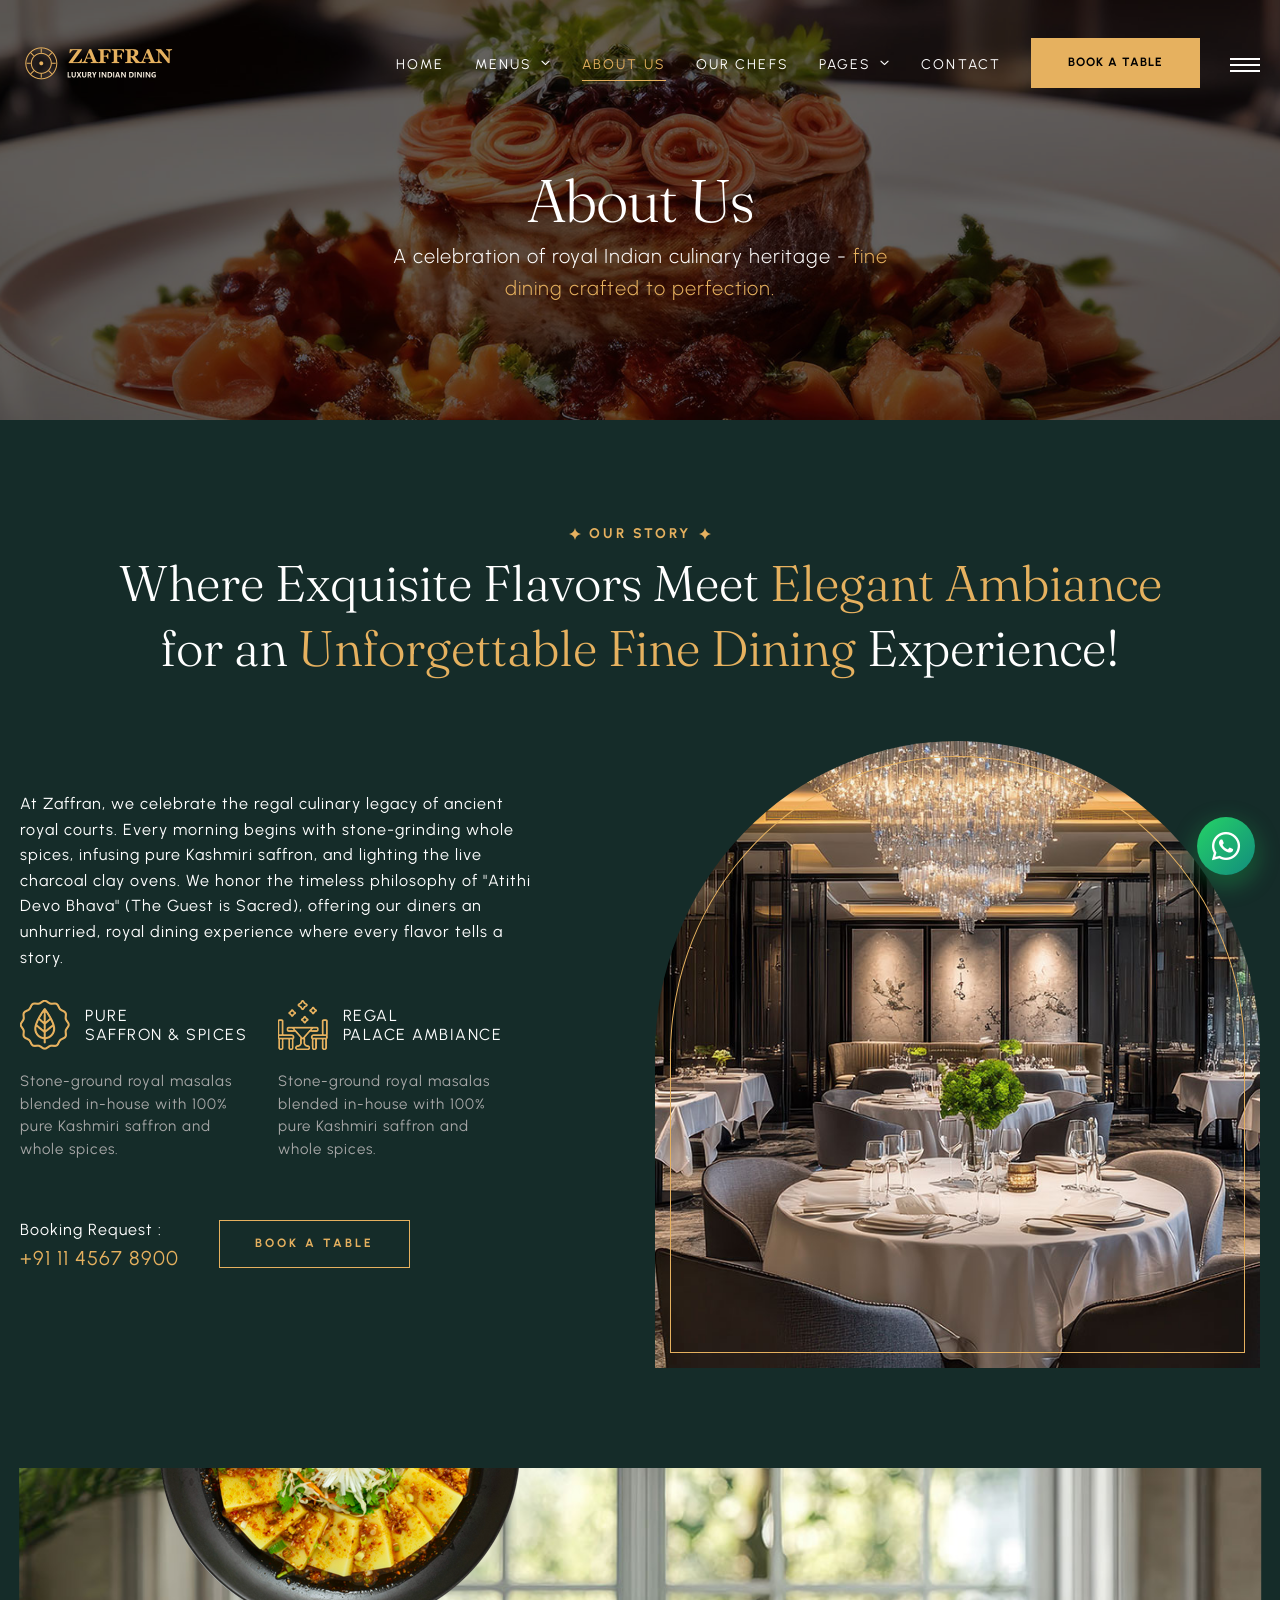
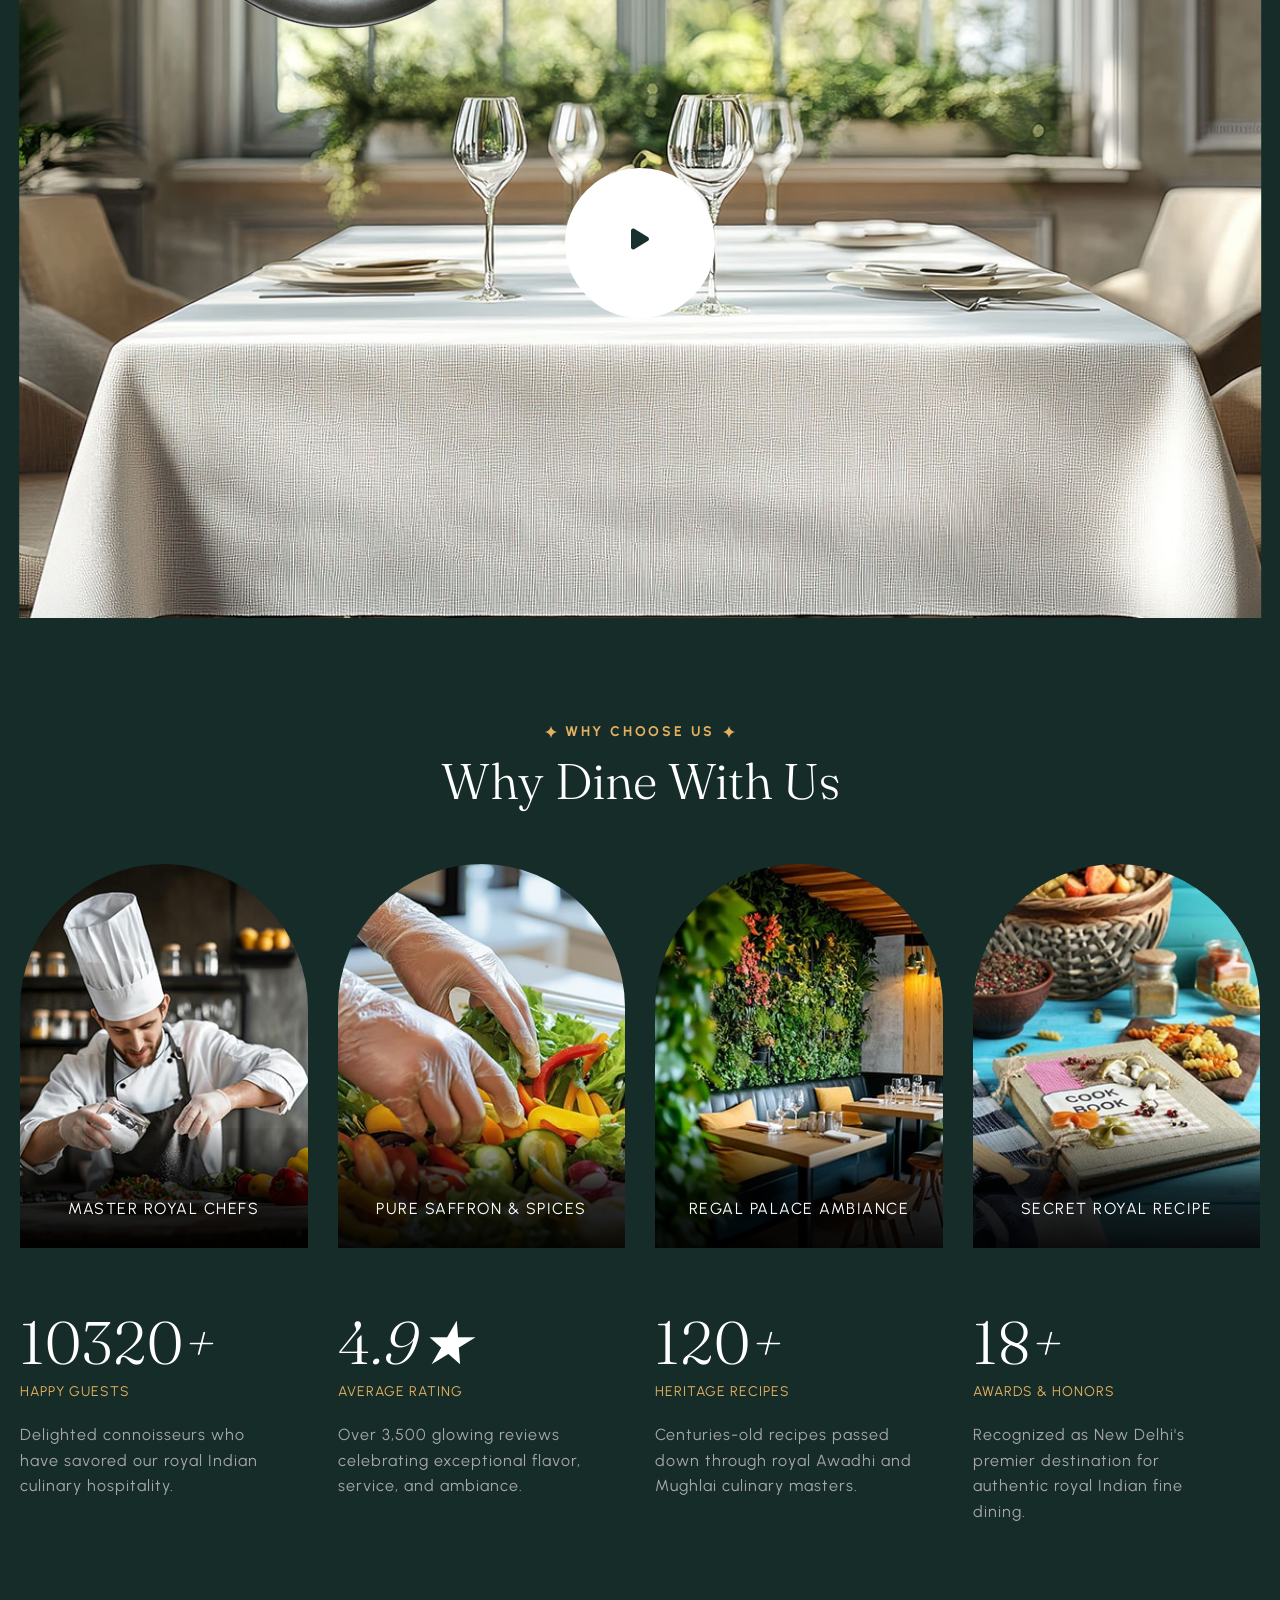
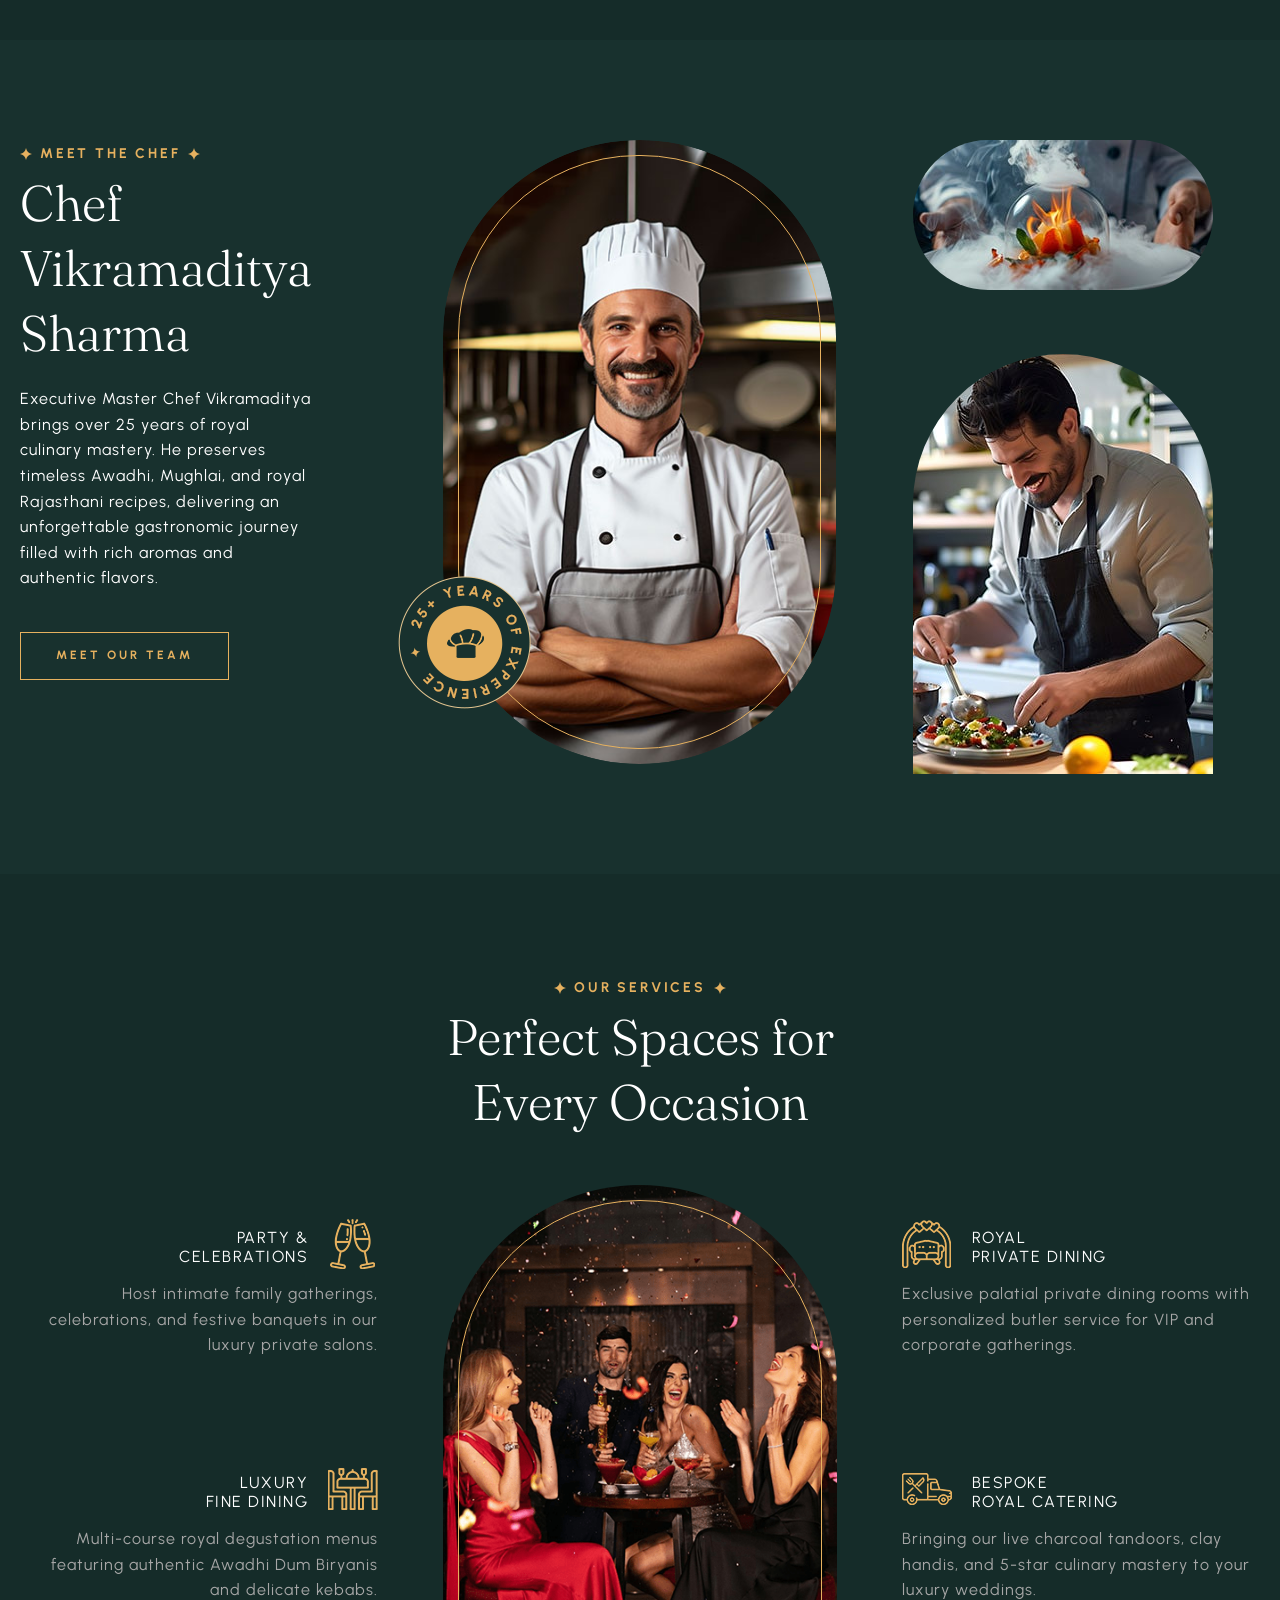
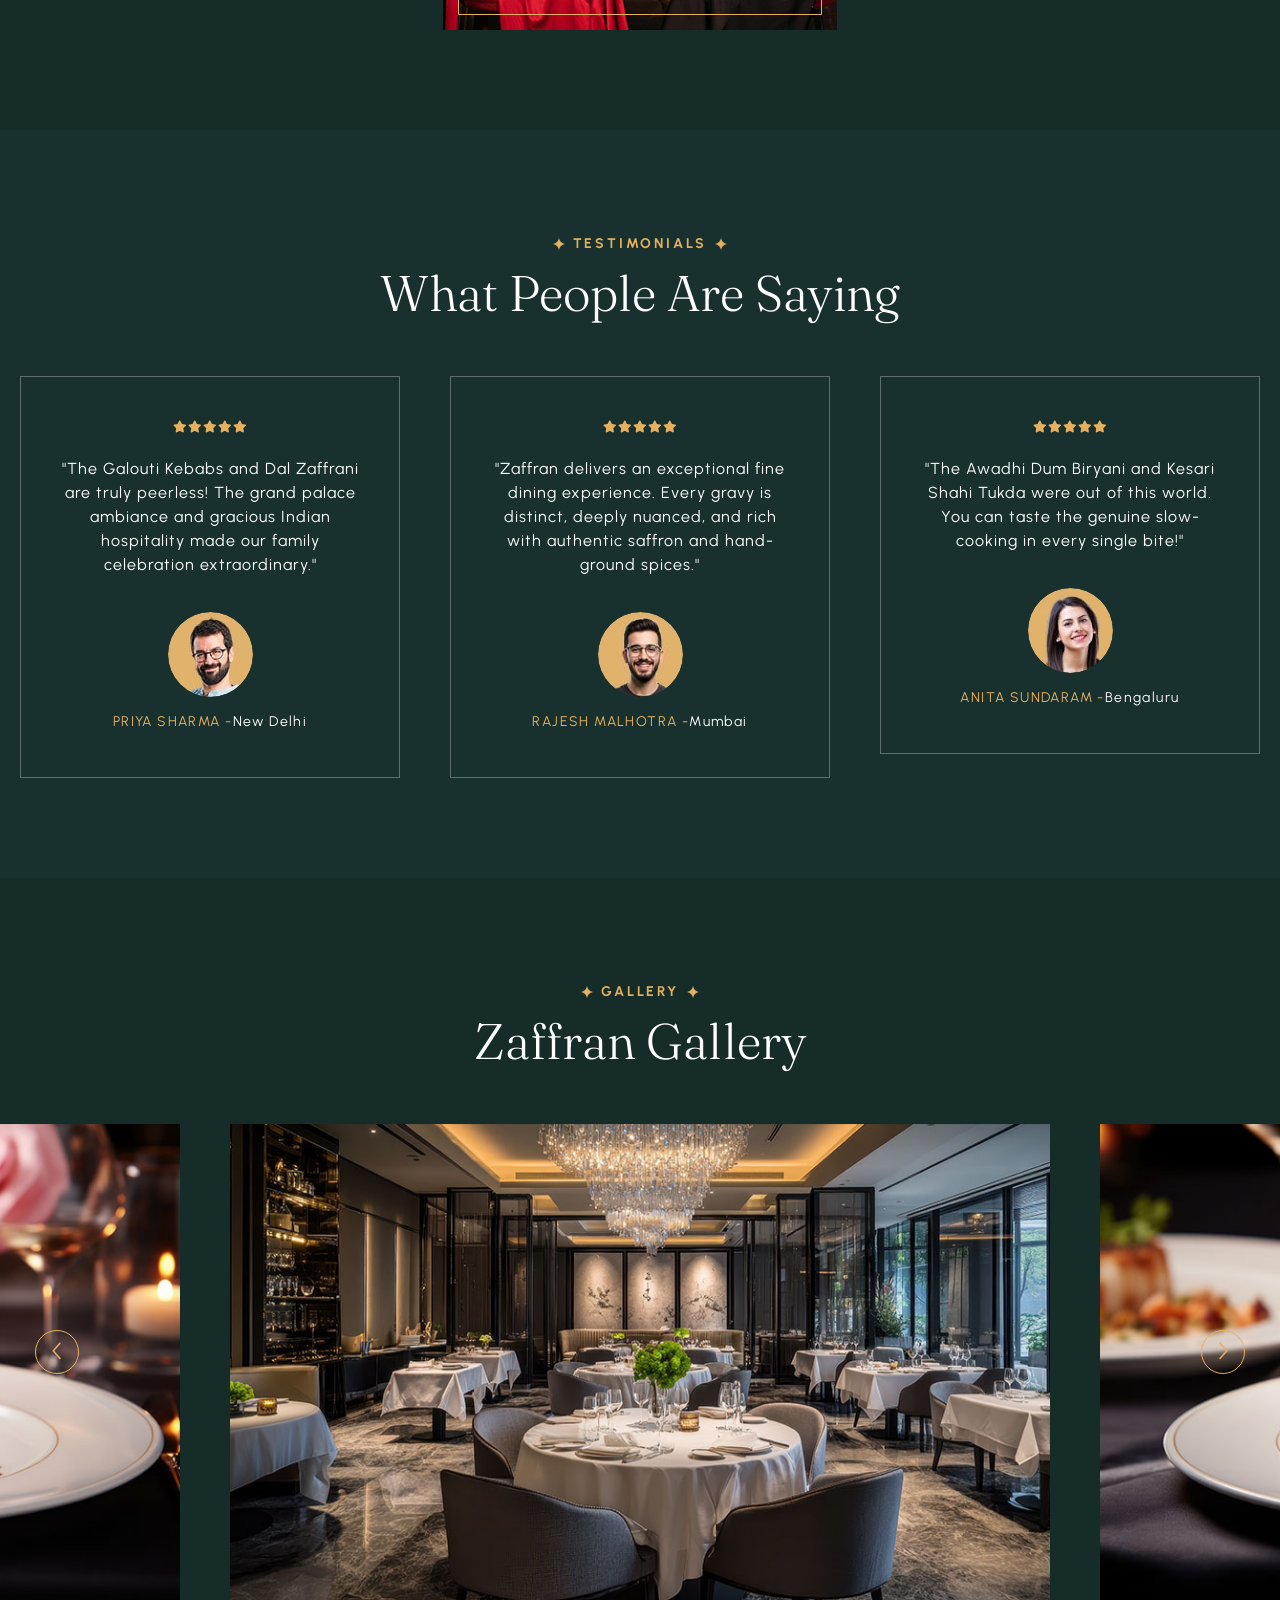
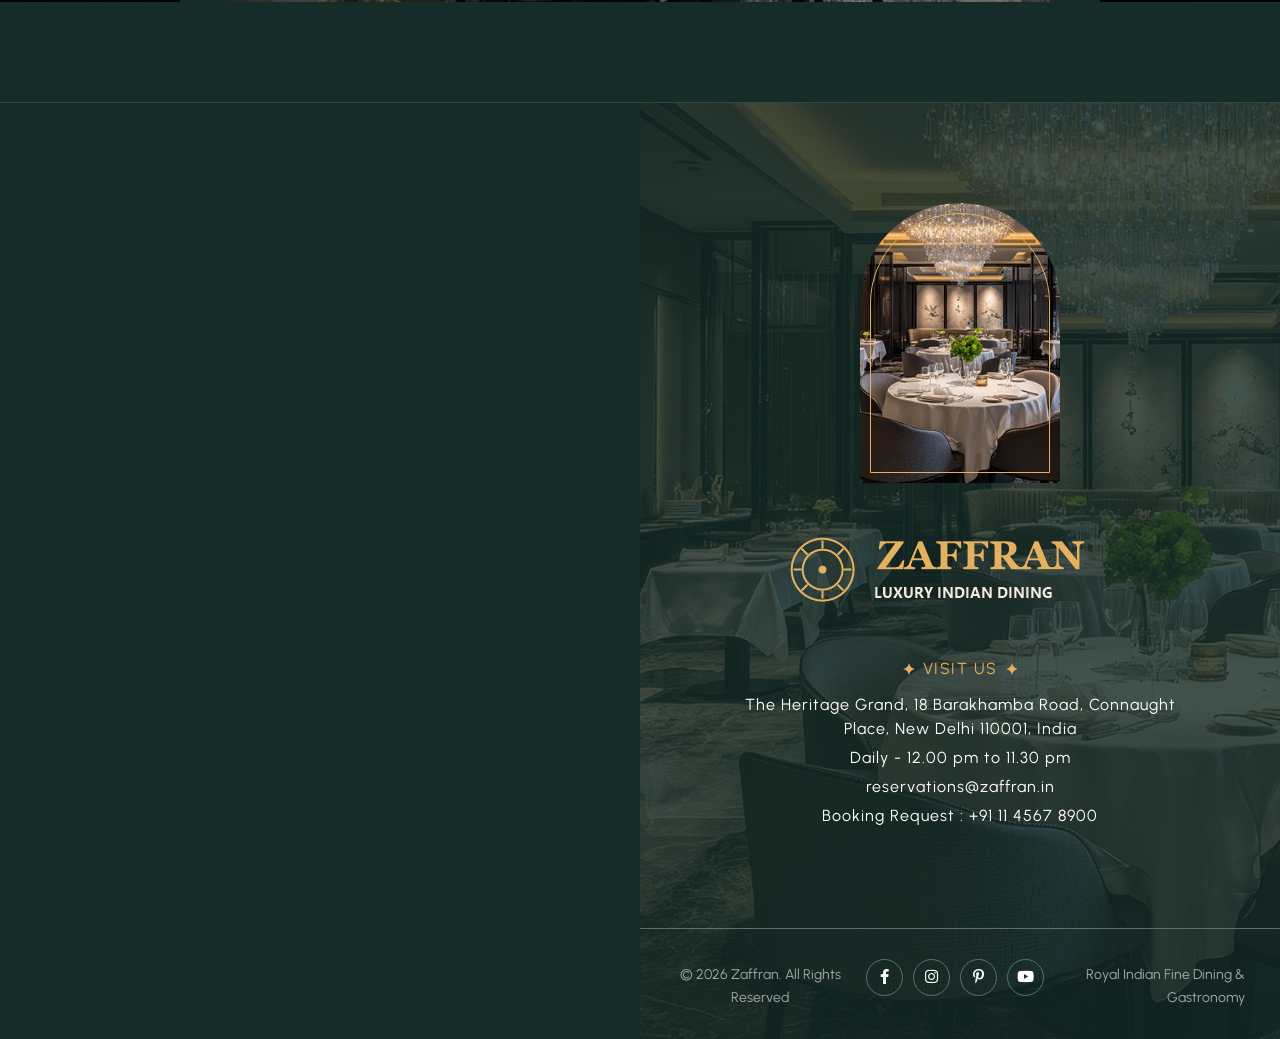
==== commit fbd1e3b7: "feat: add restaurant website template assets, pages, and styling" ====
--- a/about.html
+++ b/about.html
@@ -13,10 +13,25 @@
 <link rel="icon" href="images/favicon.png" type="image/x-icon">
 <!-- Responsive -->
 <meta http-equiv="X-UA-Compatible" content="IE=edge">
-<meta name="viewport" content="width=device-width, initial-scale=1.0, maximum-scale=1.0, user-scalable=0">
+<meta name="viewport" content="width=device-width, initial-scale=1.0">
 <link href="css/responsive.css" rel="stylesheet">
  
 
+
+<meta name="description" content="Discover the legacy of Zaffran, New Delhi. Learn about our royal heritage culinary traditions, master chefs, and devotion to authentic Indian gastronomy.">
+<link rel="canonical" href="https://zaffran.in/about.html">
+<!-- Open Graph / Facebook -->
+<meta property="og:type" content="website">
+<meta property="og:site_name" content="Zaffran | Luxury Indian Fine Dining">
+<meta property="og:title" content="About Us | Zaffran - Luxury Indian Fine Dining">
+<meta property="og:description" content="Discover the legacy of Zaffran, New Delhi. Learn about our royal heritage culinary traditions, master chefs, and devotion to authentic Indian gastronomy.">
+<meta property="og:image" content="images/resource/restaurant.jpg">
+<meta property="og:url" content="https://zaffran.in/about.html">
+<!-- Twitter Card -->
+<meta name="twitter:card" content="summary_large_image">
+<meta name="twitter:title" content="About Us | Zaffran - Luxury Indian Fine Dining">
+<meta name="twitter:description" content="Discover the legacy of Zaffran, New Delhi. Learn about our royal heritage culinary traditions, master chefs, and devotion to authentic Indian gastronomy.">
+<meta name="twitter:image" content="images/resource/restaurant.jpg">
 </head>
 
 <body>
@@ -102,19 +117,19 @@
                                                         <div class="auto-container">
                                                             <div class="row clearfix">
                                                                 <div class="menu-block col-lg-3 col-md-6 col-sm-6">
-                                                                    <div class="image"><a href="menu-list-1.html"><img src="images/resource/menu-1-thumb.jpg" alt="image"></a></div>
+                                                                    <div class="image"><a href="menu-list-1.html"><img loading="lazy" src="images/resource/menu-1-thumb.jpg" alt="image"></a></div>
                                                                     <div class="title"><a href="menu-list-1.html">Starters & Kebabs</a></div>
                                                                 </div>
                                                                 <div class="menu-block col-lg-3 col-md-6 col-sm-6">
-                                                                    <div class="image"><a href="menu-list-2.html"><img src="images/resource/menu-2-thumb.jpg" alt="image"></a></div>
+                                                                    <div class="image"><a href="menu-list-2.html"><img loading="lazy" src="images/resource/menu-2-thumb.jpg" alt="image"></a></div>
                                                                     <div class="title"><a href="menu-list-2.html">Royal Main Course</a></div>
                                                                 </div>
                                                                 <div class="menu-block col-lg-3 col-md-6 col-sm-6">
-                                                                    <div class="image"><a href="menu-list-3.html"><img src="images/resource/menu-3-thumb.jpg" alt="image"></a></div>
+                                                                    <div class="image"><a href="menu-list-3.html"><img loading="lazy" src="images/resource/menu-3-thumb.jpg" alt="image"></a></div>
                                                                     <div class="title"><a href="menu-list-3.html">Gourmet Desserts</a></div>
                                                                 </div>
                                                                 <div class="menu-block col-lg-3 col-md-6 col-sm-6">
-                                                                    <div class="image"><a href="menu-list-4.html"><img src="images/resource/menu-4-thumb.jpg" alt="image"></a></div>
+                                                                    <div class="image"><a href="menu-list-4.html"><img loading="lazy" src="images/resource/menu-4-thumb.jpg" alt="image"></a></div>
                                                                     <div class="title"><a href="menu-list-4.html">Beverages & Wine</a></div>
                                                                 </div>
                                                             </div>
@@ -130,6 +145,7 @@
                                         <ul>
                                             <li><a href="gallery-masonry.html">Photo Gallery</a></li>
                                             <li><a href="book-table.html">Table Reservation</a></li>
+                                            <li><a href="book-table-option2.html">Private Dining</a></li>
                                             <li><a href="testimonial.html">Guest Reviews</a></li>
                                             <li><a href="blog-list.html">Culinary Chronicles</a></li>
                                         </ul>
@@ -209,6 +225,7 @@
                                         <ul>
                                             <li><a href="gallery-masonry.html">Photo Gallery</a></li>
                                             <li><a href="book-table.html">Table Reservation</a></li>
+                                            <li><a href="book-table-option2.html">Private Dining</a></li>
                                             <li><a href="testimonial.html">Guest Reviews</a></li>
                                             <li><a href="blog-list.html">Culinary Chronicles</a></li>
                                         </ul>
@@ -228,7 +245,7 @@
     <section class="info-bar">
         <div class="inner-box">
             <div class="cross-icon"><span class="far fa-close"></span></div>
-            <div class="image-box"><img src="images/resource/sidebar-image.jpg" alt="image" title=""></div>
+            <div class="image-box"><img loading="lazy" src="images/resource/sidebar-image.jpg" alt="image" title=""></div>
             <div class="logo-box"><a href="index.html" title="Zaffran - Luxury Indian Fine Dining"><img src="images/resource/sidebar-logo.png" alt="image" title="Zaffran - Luxury Indian Fine Dining"></a></div>
 
             <h5>Visit Us</h5>
@@ -239,7 +256,7 @@
                 <li><a href="mailto:reservations@zaffran.in">reservations@zaffran.in</a></li>
             </ul>
             <div class="booking-info">
-                <div class="bk-no"><a href="tel:+91 11 4567 8900">Booking: +91 11 4567 8900</a></div>
+                <div class="bk-no"><a href="tel:+911145678900">Booking: +91 11 4567 8900</a></div>
             </div>
         </div>
     </section>
@@ -277,7 +294,7 @@
 
                             <div class="feature-info-box">
                                 <div class="feature-title">
-                                    <img src="images/resource/hygienic.png" alt="image">
+                                    <img loading="lazy" src="images/resource/hygienic.png" alt="image">
                                     <h6>Pure <br> Saffron & Spices</h6>
                                 </div>
                                 <div class="infotext">Stone-ground royal masalas blended in-house with 100% pure Kashmiri saffron and whole spices.</div>
@@ -285,7 +302,7 @@
 
                             <div class="feature-info-box">
                                 <div class="feature-title">
-                                    <img src="images/resource/ambiance.png" alt="image">
+                                    <img loading="lazy" src="images/resource/ambiance.png" alt="image">
                                     <h6>Regal <br> Palace Ambiance</h6>
                                 </div>
                                 <div class="infotext">Stone-ground royal masalas blended in-house with 100% pure Kashmiri saffron and whole spices.</div>
@@ -313,7 +330,7 @@
                 <div class="image-col col-xl-6 col-lg-6 col-md-12 col-sm-12">
                     <div class="inner wow fadeInRight" data-wow-duration="1500ms" data-wow-delay="0ms">
                         <div class="images parallax-scene-1">
-                            <div class="image" data-depth="0.15"><img src="images/resource/image-1.jpg" alt="image"></div>
+                            <div class="image" data-depth="0.15"><img loading="lazy" src="images/resource/image-1.jpg" alt="image"></div>
                         </div>
                     </div>
                 </div>
@@ -325,7 +342,7 @@
 
     <!--Intro Section-->
     <section class="intro-section ">
-        <div class="intro-anim-image"><img src="images/resource/abt_dish.png" alt="image"></div>
+        <div class="intro-anim-image"><img loading="lazy" src="images/resource/abt_dish.png" alt="image"></div>
         <div class="image-layer" style="background-image: url(images/background/video_bg.jpg);"></div>
         <div class="auto-container">
             <div class="content-box">
@@ -345,7 +362,7 @@
                 <!--Block-->
                 <div class="why-block-two col-xl-3 col-lg-3 col-md-6 col-sm-6 col-xs-12">
                     <div class="inner-box wow fadeInUp" data-wow-duration="1500ms" data-wow-delay="0ms">
-                        <div class="image-box"><img src="images/resource/why1.jpg" alt=""></div>
+                        <div class="image-box"><img loading="lazy" src="images/resource/why1.jpg" alt=""></div>
                         <div class="over-box">
                             <h6>master royal chefs</h6>
                         </div>
@@ -355,7 +372,7 @@
                 <!--Block-->
                 <div class="why-block-two col-xl-3 col-lg-3 col-md-6 col-sm-6 col-xs-12">
                     <div class="inner-box wow fadeInUp" data-wow-duration="1500ms" data-wow-delay="300ms">
-                        <div class="image-box"><img src="images/resource/why2.jpg" alt=""></div>
+                        <div class="image-box"><img loading="lazy" src="images/resource/why2.jpg" alt=""></div>
                         <div class="over-box">
                             <h6>pure saffron & spices</h6>
                         </div>
@@ -365,7 +382,7 @@
                 <!--Block-->
                 <div class="why-block-two col-xl-3 col-lg-3 col-md-6 col-sm-6 col-xs-12">
                     <div class="inner-box wow fadeInUp" data-wow-duration="1500ms" data-wow-delay="600ms">
-                        <div class="image-box"><img src="images/resource/why3.jpg" alt=""></div>
+                        <div class="image-box"><img loading="lazy" src="images/resource/why3.jpg" alt=""></div>
                         <div class="over-box">
                             <h6>regal palace ambiance</h6>
                         </div>
@@ -375,7 +392,7 @@
                 <!--Block-->
                 <div class="why-block-two col-xl-3 col-lg-3 col-md-6 col-sm-6 col-xs-12">
                     <div class="inner-box wow fadeInUp" data-wow-duration="1500ms" data-wow-delay="900ms">
-                        <div class="image-box"><img src="images/resource/why4.jpg" alt=""></div>
+                        <div class="image-box"><img loading="lazy" src="images/resource/why4.jpg" alt=""></div>
                         <div class="over-box">
                             <h6>secret royal recipe</h6>
                         </div>
@@ -442,20 +459,20 @@
                 <!--Block-->
                 <div class="col-xl-4 col-lg-4 col-md-6 col-sm-12 ">
                     <div class="chef-image image1 parallax-scene-2 " >
-                        <img data-depth="0.15" src="images/resource/mainchef1.jpg" alt="image">
+                        <img loading="lazy" data-depth="0.15" src="images/resource/mainchef1.jpg" alt="image">
                     </div>
                     <div class="round-stamp">
-                        <img data-depth="0.50" class="stamp_icon" src="images/resource/chefcap.png" alt="image">
+                        <img loading="lazy" data-depth="0.50" class="stamp_icon" src="images/resource/chefcap.png" alt="image">
                     </div>
                 </div>
 
                 <!--Block-->
                 <div class="col-xl-4 col-lg-4 col-md-6 col-sm-12">
                     <div class="chef-image image2 parallax-scene-3">
-                        <img data-depth="0.50" src="images/resource/mainchef2.jpg" alt="image">
+                        <img loading="lazy" data-depth="0.50" src="images/resource/mainchef2.jpg" alt="image">
                     </div>
                     <div class="chef-image image3 parallax-scene-4">
-                        <img data-depth="0.50" src="images/resource/mainchef3.jpg" alt="image">
+                        <img loading="lazy" data-depth="0.50" src="images/resource/mainchef3.jpg" alt="image">
                     </div>
                 </div>
 
@@ -477,13 +494,13 @@
                     <div class="inner wow fadeInLeft" data-wow-duration="1500ms" data-wow-delay="0ms">
                         <div class="s-block alternate">
                             <div class="inner">
-                                <div class="icon-box"><img src="images/resource/s-icon-1.png" alt="image" title=""></div>
+                                <div class="icon-box"><img loading="lazy" src="images/resource/s-icon-1.png" alt="image" title=""></div>
                                 <h6>party & <br> celebrations</h6><div class="text">Host intimate family gatherings, celebrations, and festive banquets in our luxury private salons.</div>
                             </div>
                         </div>
                         <div class="s-block alternate">
                             <div class="inner">
-                                <div class="icon-box"><img src="images/resource/s-icon-2.png" alt="image" title=""></div>
+                                <div class="icon-box"><img loading="lazy" src="images/resource/s-icon-2.png" alt="image" title=""></div>
                                 <h6>luxury <br> Fine Dining</h6><div class="text">Multi-course royal degustation menus featuring authentic Awadhi Dum Biryanis and delicate kebabs.</div>
                             </div>
                         </div>
@@ -493,13 +510,13 @@
                     <div class="inner wow fadeInRight" data-wow-duration="1500ms" data-wow-delay="0ms">
                         <div class="s-block ">
                             <div class="inner">
-                                <div class="icon-box"><img src="images/resource/s-icon-3.png" alt="image" title=""></div>
+                                <div class="icon-box"><img loading="lazy" src="images/resource/s-icon-3.png" alt="image" title=""></div>
                                 <h6>royal <br> private dining</h6><div class="text">Exclusive palatial private dining rooms with personalized butler service for VIP and corporate gatherings.</div>
                             </div>
                         </div>
                         <div class="s-block ">
                             <div class="inner">
-                                <div class="icon-box"><img src="images/resource/s-icon-4.png" alt="image" title=""></div>
+                                <div class="icon-box"><img loading="lazy" src="images/resource/s-icon-4.png" alt="image" title=""></div>
                                 <h6>bespoke <br> royal catering</h6><div class="text">Bringing our live charcoal tandoors, clay handis, and 5-star culinary mastery to your luxury weddings.</div>
                             </div>
                         </div>
@@ -507,7 +524,7 @@
                 </div>
                 <div class="image-col col-lg-4 col-md-12 col-sm-12">
                     <div class="inner wow fadeInUp" data-wow-duration="1500ms" data-wow-delay="0ms">
-                        <div class="image-box"><img src="images/resource/service-image.png" alt="image" title=""></div>
+                        <div class="image-box"><img loading="lazy" src="images/resource/service-image.png" alt="image" title=""></div>
                     </div>
                 </div>
             </div>
@@ -530,7 +547,7 @@
                             <div class="rating"><span class="fa fa-star"></span><span class="fa fa-star"></span><span class="fa fa-star"></span><span class="fa fa-star"></span><span class="fa fa-star"></span></div>
                             <div class="text">"The Galouti Kebabs and Dal Zaffrani are truly peerless! The grand palace ambiance and gracious Indian hospitality made our family celebration extraordinary."</div>
                             <div class="auth-info">
-                                <div class="image"><img src="images/resource/author-thumb-4.jpg" alt="Priya Sharma"></div>
+                                <div class="image"><img loading="lazy" src="images/resource/author-thumb-4.jpg" alt="Priya Sharma"></div>
                                 <div class="auth-title">Priya Sharma -<span class="location">New Delhi</span> </div>
                             </div>
                         </div>
@@ -542,7 +559,7 @@
                             <div class="rating"><span class="fa fa-star"></span><span class="fa fa-star"></span><span class="fa fa-star"></span><span class="fa fa-star"></span><span class="fa fa-star"></span></div>
                             <div class="text">"Zaffran delivers an exceptional fine dining experience. Every gravy is distinct, deeply nuanced, and rich with authentic saffron and hand-ground spices."</div>
                             <div class="auth-info">
-                                <div class="image"><img src="images/resource/author-thumb-5.jpg" alt="Rajesh Malhotra"></div>
+                                <div class="image"><img loading="lazy" src="images/resource/author-thumb-5.jpg" alt="Rajesh Malhotra"></div>
                                 <div class="auth-title">Rajesh Malhotra -<span class="location">Mumbai</span> </div>
                             </div>
                         </div>
@@ -554,7 +571,7 @@
                             <div class="rating"><span class="fa fa-star"></span><span class="fa fa-star"></span><span class="fa fa-star"></span><span class="fa fa-star"></span><span class="fa fa-star"></span></div>
                             <div class="text">"The Awadhi Dum Biryani and Kesari Shahi Tukda were out of this world. You can taste the genuine slow-cooking in every single bite!"</div>
                             <div class="auth-info">
-                                <div class="image"><img src="images/resource/author-thumb-6.jpg" alt="Anita Sundaram"></div>
+                                <div class="image"><img loading="lazy" src="images/resource/author-thumb-6.jpg" alt="Anita Sundaram"></div>
                                 <div class="auth-title">Anita Sundaram -<span class="location">Bengaluru</span> </div>
                             </div>
                         </div>
@@ -576,32 +593,32 @@
                 <div class="image-gallery-slider owl-theme owl-carousel">
                     <!--Slide Item-->
                     <div class="gallery-block">
-                        <div class="image"><a href="images/gallery/gallery-1-big.jpg" class="lightbox-image" data-fancybox="gallery"><img src="images/gallery/gallery-1-sm.jpg" alt="image"></a></div>
+                        <div class="image"><a href="images/gallery/gallery-1-big.jpg" class="lightbox-image" data-fancybox="gallery"><img loading="lazy" src="images/gallery/gallery-1-sm.jpg" alt="image"></a></div>
                     </div>
 
                     <!--Slide Item-->
                     <div class="gallery-block">
-                        <div class="image"><a href="images/gallery/gallery-2-big.jpg" class="lightbox-image" data-fancybox="gallery"><img src="images/gallery/gallery-2-sm.jpg" alt="image"></a></div>
+                        <div class="image"><a href="images/gallery/gallery-2-big.jpg" class="lightbox-image" data-fancybox="gallery"><img loading="lazy" src="images/gallery/gallery-2-sm.jpg" alt="image"></a></div>
                     </div>
 
                     <!--Slide Item-->
                     <div class="gallery-block">
-                        <div class="image"><a href="images/gallery/gallery-3-big.jpg" class="lightbox-image" data-fancybox="gallery"><img src="images/gallery/gallery-3-sm.jpg" alt="image"></a></div>
+                        <div class="image"><a href="images/gallery/gallery-3-big.jpg" class="lightbox-image" data-fancybox="gallery"><img loading="lazy" src="images/gallery/gallery-3-sm.jpg" alt="image"></a></div>
                     </div>
 
                     <!--Slide Item-->
                     <div class="gallery-block">
-                        <div class="image"><a href="images/gallery/gallery-4-big.jpg" class="lightbox-image" data-fancybox="gallery"><img src="images/gallery/gallery-4-sm.jpg" alt="image"></a></div>
+                        <div class="image"><a href="images/gallery/gallery-4-big.jpg" class="lightbox-image" data-fancybox="gallery"><img loading="lazy" src="images/gallery/gallery-4-sm.jpg" alt="image"></a></div>
                     </div>
 
                     <!--Slide Item-->
                     <div class="gallery-block">
-                        <div class="image"><a href="images/gallery/gallery-1-big.jpg" class="lightbox-image" data-fancybox="gallery"><img src="images/gallery/gallery-1-sm.jpg" alt="image"></a></div>
+                        <div class="image"><a href="images/gallery/gallery-1-big.jpg" class="lightbox-image" data-fancybox="gallery"><img loading="lazy" src="images/gallery/gallery-1-sm.jpg" alt="image"></a></div>
                     </div>
 
                     <!--Slide Item-->
                     <div class="gallery-block">
-                        <div class="image"><a href="images/gallery/gallery-2-big.jpg" class="lightbox-image" data-fancybox="gallery"><img src="images/gallery/gallery-2-sm.jpg" alt="image"></a></div>
+                        <div class="image"><a href="images/gallery/gallery-2-big.jpg" class="lightbox-image" data-fancybox="gallery"><img loading="lazy" src="images/gallery/gallery-2-sm.jpg" alt="image"></a></div>
                     </div>
 
                 </div>
@@ -625,7 +642,7 @@
                         <div class="inner wow fadeInUp" data-wow-delay="0ms" data-wow-duration="1500ms">
                             <div class="content">
                                 <div class="footer-image">
-                                    <img src="images/resource/footer-img-1.jpg" alt="image">
+                                    <img loading="lazy" src="images/resource/footer-img-1.jpg" alt="image">
                                 </div>
                                 <div class="logo"><a href="index.html" title="Zaffran - Luxury Indian Fine Dining"><img src="images/logo.png" alt="image" title="Zaffran - Luxury Indian Fine Dining"></a></div>
                                 <div class="info">
@@ -634,7 +651,7 @@
                                         <li>The Heritage Grand, 18 Barakhamba Road, Connaught Place, New Delhi 110001, India</li>
                                         <li>Daily - 12.00 pm to 11.30 pm</li>
                                         <li><a href="mailto:reservations@zaffran.in">reservations@zaffran.in</a></li>
-                                        <li><a href="tel:+91 11 4567 8900">Booking Request : +91 11 4567 8900</a></li>
+                                        <li><a href="tel:+911145678900">Booking Request : +91 11 4567 8900</a></li>
                                         
                                     </ul>
                                 </div>
@@ -652,10 +669,10 @@
 
                                   <div class="col-lg-4 col-md-4 col-sm-12">
                                     <ul class="social_media">
-                                      <li><a href="#" aria-label="facebook page" ><i class="fa-brands fa-facebook-f"></i></a></li>
-                                      <li><a href="#" aria-label="twitter page"><i class="fa-brands fa-instagram"></i></a></li>
-                                      <li><a href="#" aria-label="instagram page"><i class="fa-brands fa-pinterest-p"></i></a></li>
-                                      <li><a href="#" aria-label="pinterest page"><i class="fa-brands fa-youtube"></i></a></li>
+                                      <li><a href="https://facebook.com" target="_blank" rel="noopener noreferrer" aria-label="Facebook page"><i class="fa-brands fa-facebook-f"></i></a></li>
+                                      <li><a href="https://instagram.com" target="_blank" rel="noopener noreferrer" aria-label="Instagram page"><i class="fa-brands fa-instagram"></i></a></li>
+                                      <li><a href="https://pinterest.com" target="_blank" rel="noopener noreferrer" aria-label="Pinterest page"><i class="fa-brands fa-pinterest-p"></i></a></li>
+                                      <li><a href="https://youtube.com" target="_blank" rel="noopener noreferrer" aria-label="YouTube channel"><i class="fa-brands fa-youtube"></i></a></li>
                                     </ul>
                                   </div>
 
@@ -678,6 +695,12 @@
 
 </div>
 <!--End pagewrapper--> 
+
+<!-- Floating WhatsApp Concierge Button -->
+<a href="https://wa.me/919810123456?text=Greetings%20Zaffran%20Concierge%2C%20I%20would%20like%20to%20inquire%20about%20a%20table%20reservation." class="floating-whatsapp" target="_blank" rel="noopener noreferrer" aria-label="Chat with Zaffran Concierge on WhatsApp" title="Chat with Zaffran Concierge on WhatsApp">
+    <i class="fa-brands fa-whatsapp"></i>
+    <span class="whatsapp-tooltip">Chat with Concierge</span>
+</a>
 
 <!--Scroll to top-->
 <div class="scroll-to-top scroll-to-target" data-target="html"><span class="icon fa fa-angle-up"></span></div>
--- a/css/style.css
+++ b/css/style.css
@@ -71,7 +71,7 @@
 ***/
 
 .main-header{
-  position: fixed;
+  position: absolute;
   left: 0;
   top: 0;
   width: 100%;
@@ -79,19 +79,13 @@
   background: none;
   min-height: 0;
   z-index: 999;
-  transition: all 300ms ease;
-  -moz-transition: all 300ms ease;
-  -webkit-transition: all 300ms ease;
-  -ms-transition: all 300ms ease;
-  -o-transition: all 300ms ease;
-}
-
-.fixed-header.header-down{
-  top:0;
-}
-
+}
+
+.main-header.fixed-header,
+.fixed-header.header-down,
 .fixed-header.header-up{
-  top: -175px;
+  position: absolute !important;
+  top: 0 !important;
 }
 
 .main-header .auto-container{
@@ -7101,4 +7095,361 @@
   100% {
     width: 100%;
   }
+}
+
+/* ==========================================================================
+   Zaffran Luxury Reservation Confirmation Modal & Feedback Styling
+   ========================================================================== */
+.zaffran-modal-backdrop {
+  position: fixed;
+  top: 0;
+  left: 0;
+  width: 100vw;
+  height: 100vh;
+  background: rgba(0, 0, 0, 0.85);
+  backdrop-filter: blur(8px);
+  z-index: 99999;
+  display: flex;
+  align-items: center;
+  justify-content: center;
+  padding: 20px;
+  opacity: 0;
+  visibility: hidden;
+  transition: all 0.3s ease-in-out;
+}
+
+.zaffran-modal-backdrop.is-active {
+  opacity: 1;
+  visibility: visible;
+}
+
+.zaffran-modal-card {
+  position: relative;
+  background: #111417;
+  border: 1px solid #c59d5f;
+  box-shadow: 0 20px 50px rgba(0, 0, 0, 0.9), 0 0 30px rgba(197, 157, 95, 0.15);
+  border-radius: 8px;
+  max-width: 540px;
+  width: 100%;
+  padding: 35px 30px;
+  text-align: center;
+  transform: translateY(20px) scale(0.95);
+  transition: all 0.3s cubic-bezier(0.175, 0.885, 0.32, 1.275);
+}
+
+.zaffran-modal-backdrop.is-active .zaffran-modal-card {
+  transform: translateY(0) scale(1);
+}
+
+.zaffran-modal-close {
+  position: absolute;
+  top: 15px;
+  right: 18px;
+  background: transparent;
+  border: none;
+  color: #c59d5f;
+  font-size: 24px;
+  cursor: pointer;
+  line-height: 1;
+  transition: transform 0.2s;
+}
+
+.zaffran-modal-close:hover {
+  transform: rotate(90deg);
+  color: #ffffff;
+}
+
+.zaffran-modal-icon {
+  font-size: 48px;
+  color: #c59d5f;
+  margin-bottom: 12px;
+}
+
+.zaffran-modal-title {
+  color: #ffffff;
+  font-family: var(--font-family-Fraunces, serif);
+  font-size: 26px;
+  font-weight: 600;
+  margin-bottom: 6px;
+  letter-spacing: 0.5px;
+}
+
+.zaffran-modal-subtitle {
+  color: #c59d5f;
+  font-size: 13px;
+  text-transform: uppercase;
+  letter-spacing: 2px;
+  margin-bottom: 20px;
+}
+
+.zaffran-modal-summary {
+  background: rgba(255, 255, 255, 0.03);
+  border: 1px dashed rgba(197, 157, 95, 0.3);
+  border-radius: 6px;
+  padding: 16px;
+  margin-bottom: 20px;
+  text-align: left;
+}
+
+.zaffran-summary-row {
+  display: flex;
+  justify-content: space-between;
+  padding: 6px 0;
+  border-bottom: 1px solid rgba(255, 255, 255, 0.05);
+  font-size: 14px;
+}
+
+.zaffran-summary-row:last-child {
+  border-bottom: none;
+}
+
+.zaffran-summary-label {
+  color: #a0a0a0;
+}
+
+.zaffran-summary-val {
+  color: #ffffff;
+  font-weight: 500;
+}
+
+.zaffran-modal-text {
+  color: #b0b0b0;
+  font-size: 14px;
+  line-height: 1.6;
+  margin-bottom: 24px;
+}
+
+.zaffran-modal-actions {
+  display: flex;
+  flex-direction: column;
+  gap: 12px;
+}
+
+.zaffran-btn-wa {
+  display: inline-flex;
+  align-items: center;
+  justify-content: center;
+  gap: 8px;
+  background: #25D366;
+  color: #ffffff !important;
+  font-weight: 600;
+  font-size: 14px;
+  letter-spacing: 0.5px;
+  padding: 12px 24px;
+  border-radius: 4px;
+  text-decoration: none;
+  transition: background 0.2s;
+}
+
+.zaffran-btn-wa:hover {
+  background: #1ebd56;
+}
+
+.zaffran-demo-disclaimer {
+  margin-top: 18px;
+  font-size: 11px;
+  color: #777777;
+  line-height: 1.4;
+  border-top: 1px solid rgba(255, 255, 255, 0.06);
+  padding-top: 12px;
+}
+
+/* Zaffran Luxury Dark & Gold Datepicker */
+#ui-datepicker-div,
+#ui-datepicker-div.ui-datepicker,
+.ui-datepicker {
+  background: #172b28 !important;
+  border: 1px solid #c59d5f !important;
+  border-radius: 8px !important;
+  box-shadow: 0 15px 40px rgba(0, 0, 0, 0.85) !important;
+  font-family: 'Urbanist', sans-serif !important;
+  padding: 12px !important;
+  z-index: 99999 !important;
+  color: #ffffff !important;
+}
+
+#ui-datepicker-div .ui-datepicker-header,
+.ui-datepicker .ui-datepicker-header {
+  background: #122220 !important;
+  border: 1px solid rgba(197, 157, 95, 0.3) !important;
+  color: #e6b15f !important;
+  border-radius: 6px !important;
+  padding: 8px 0 !important;
+}
+
+#ui-datepicker-div .ui-datepicker-title,
+.ui-datepicker .ui-datepicker-title {
+  font-family: 'Fraunces', serif !important;
+  font-weight: 600 !important;
+  letter-spacing: 0.5px !important;
+  color: #e6b15f !important;
+}
+
+#ui-datepicker-div th,
+.ui-datepicker th {
+  color: #a7a7a7 !important;
+  font-size: 11px !important;
+  text-transform: uppercase !important;
+  letter-spacing: 1px !important;
+  padding: 6px 0 !important;
+}
+
+#ui-datepicker-div td span,
+#ui-datepicker-div td a,
+.ui-datepicker td span,
+.ui-datepicker td a {
+  color: #ffffff !important;
+  text-align: center !important;
+  border-radius: 4px !important;
+  padding: 6px 4px !important;
+  transition: all 0.2s ease !important;
+  text-decoration: none !important;
+  background: transparent !important;
+  border: 1px solid transparent !important;
+}
+
+#ui-datepicker-div td .ui-state-hover,
+#ui-datepicker-div td a:hover,
+.ui-datepicker td .ui-state-hover,
+.ui-datepicker td a:hover {
+  background: #e6b15f !important;
+  color: #122220 !important;
+  font-weight: 700 !important;
+  border-color: #e6b15f !important;
+}
+
+#ui-datepicker-div td .ui-state-active,
+.ui-datepicker td .ui-state-active,
+#ui-datepicker-div td .ui-state-highlight,
+.ui-datepicker td .ui-state-highlight {
+  background: #e6b15f !important;
+  color: #122220 !important;
+  font-weight: bold !important;
+  border-color: #e6b15f !important;
+}
+
+#ui-datepicker-div .ui-datepicker-prev,
+#ui-datepicker-div .ui-datepicker-next,
+.ui-datepicker .ui-datepicker-prev,
+.ui-datepicker .ui-datepicker-next {
+  cursor: pointer !important;
+  top: 6px !important;
+  border-radius: 4px !important;
+}
+
+#ui-datepicker-div .ui-datepicker-prev:hover,
+#ui-datepicker-div .ui-datepicker-next:hover,
+.ui-datepicker .ui-datepicker-prev:hover,
+.ui-datepicker .ui-datepicker-next:hover {
+  background: rgba(230, 177, 95, 0.2) !important;
+  border: 1px solid #e6b15f !important;
+}
+
+/* Floating WhatsApp Concierge Button */
+.floating-whatsapp {
+  position: fixed;
+  right: 25px;
+  bottom: 25px;
+  width: 58px;
+  height: 58px;
+  background: linear-gradient(135deg, #25D366, #128C7E);
+  color: #ffffff !important;
+  border-radius: 50%;
+  display: flex;
+  align-items: center;
+  justify-content: center;
+  font-size: 32px;
+  box-shadow: 0 8px 24px rgba(37, 211, 102, 0.4), 0 4px 10px rgba(0, 0, 0, 0.3);
+  z-index: 9999;
+  text-decoration: none;
+  cursor: pointer;
+  transition: all 0.3s cubic-bezier(0.175, 0.885, 0.32, 1.275);
+  animation: wa-pulse 2.5s infinite;
+}
+
+.floating-whatsapp:hover {
+  transform: translateY(-4px) scale(1.08);
+  box-shadow: 0 12px 28px rgba(37, 211, 102, 0.55), 0 6px 14px rgba(0, 0, 0, 0.4);
+  color: #ffffff !important;
+}
+
+@keyframes wa-pulse {
+  0% {
+    box-shadow: 0 0 0 0 rgba(37, 211, 102, 0.6), 0 8px 24px rgba(37, 211, 102, 0.4);
+  }
+  70% {
+    box-shadow: 0 0 0 16px rgba(37, 211, 102, 0), 0 8px 24px rgba(37, 211, 102, 0.4);
+  }
+  100% {
+    box-shadow: 0 0 0 0 rgba(37, 211, 102, 0), 0 8px 24px rgba(37, 211, 102, 0.4);
+  }
+}
+
+.floating-whatsapp .whatsapp-tooltip {
+  position: absolute;
+  right: 70px;
+  top: 50%;
+  transform: translateY(-50%);
+  background: #112220;
+  color: #e6b15f;
+  border: 1px solid rgba(230, 177, 95, 0.3);
+  padding: 6px 14px;
+  border-radius: 20px;
+  font-size: 12px;
+  font-weight: 600;
+  white-space: nowrap;
+  font-family: 'Urbanist', sans-serif;
+  letter-spacing: 0.5px;
+  box-shadow: 0 4px 15px rgba(0, 0, 0, 0.4);
+  pointer-events: none;
+  opacity: 0;
+  visibility: hidden;
+  transition: all 0.25s ease;
+}
+
+.floating-whatsapp .whatsapp-tooltip::after {
+  content: '';
+  position: absolute;
+  right: -5px;
+  top: 50%;
+  transform: translateY(-50%);
+  border-width: 5px 0 5px 5px;
+  border-style: solid;
+  border-color: transparent transparent transparent #112220;
+}
+
+.floating-whatsapp:hover .whatsapp-tooltip {
+  opacity: 1;
+  visibility: visible;
+  right: 68px;
+}
+
+/* Adjust scroll-to-top to sit neatly above the WhatsApp button */
+.scroll-to-top {
+  bottom: 95px !important;
+  right: 28px !important;
+  width: 50px !important;
+  height: 50px !important;
+  line-height: 50px !important;
+  z-index: 9998 !important;
+}
+
+@media (max-width: 767px) {
+  .floating-whatsapp {
+    width: 50px;
+    height: 50px;
+    font-size: 28px;
+    right: 18px;
+    bottom: 18px;
+  }
+  .scroll-to-top {
+    bottom: 80px !important;
+    right: 21px !important;
+    width: 44px !important;
+    height: 44px !important;
+    line-height: 44px !important;
+  }
+  .floating-whatsapp .whatsapp-tooltip {
+    display: none;
+  }
 }
